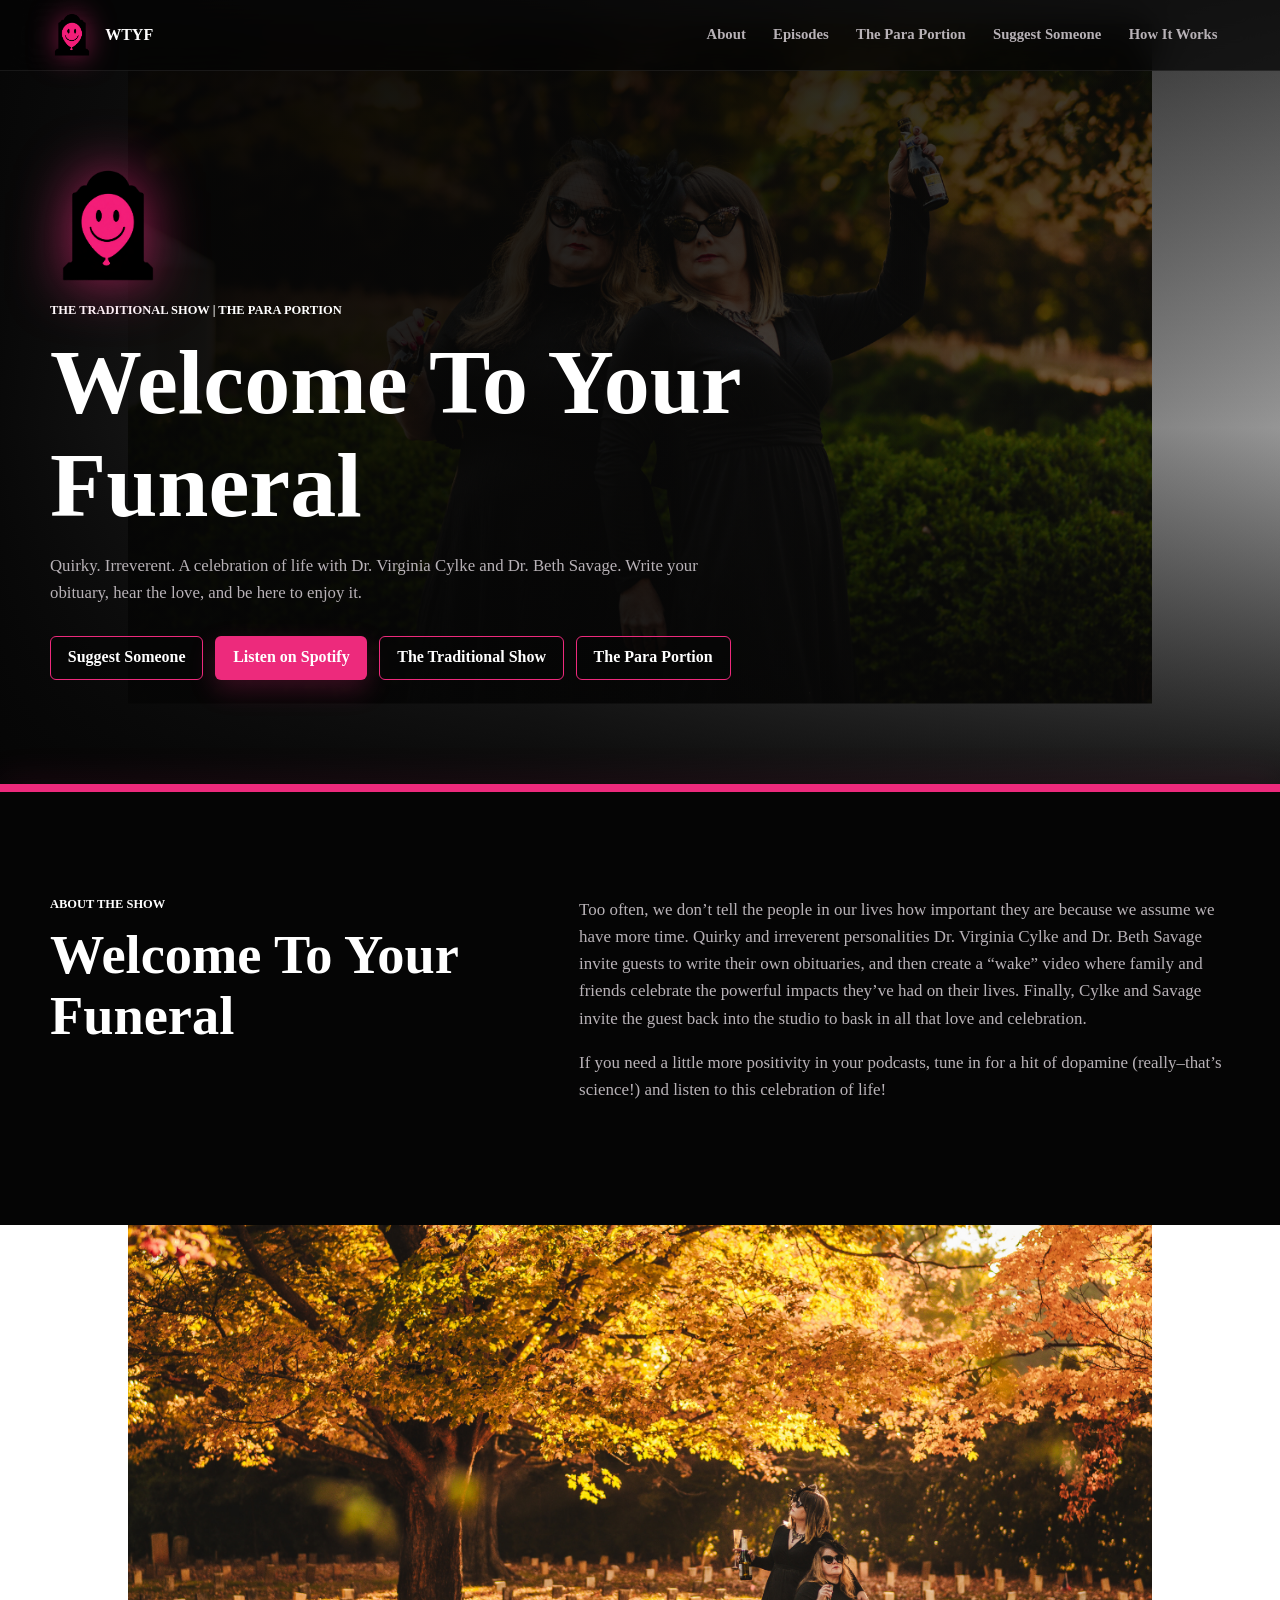
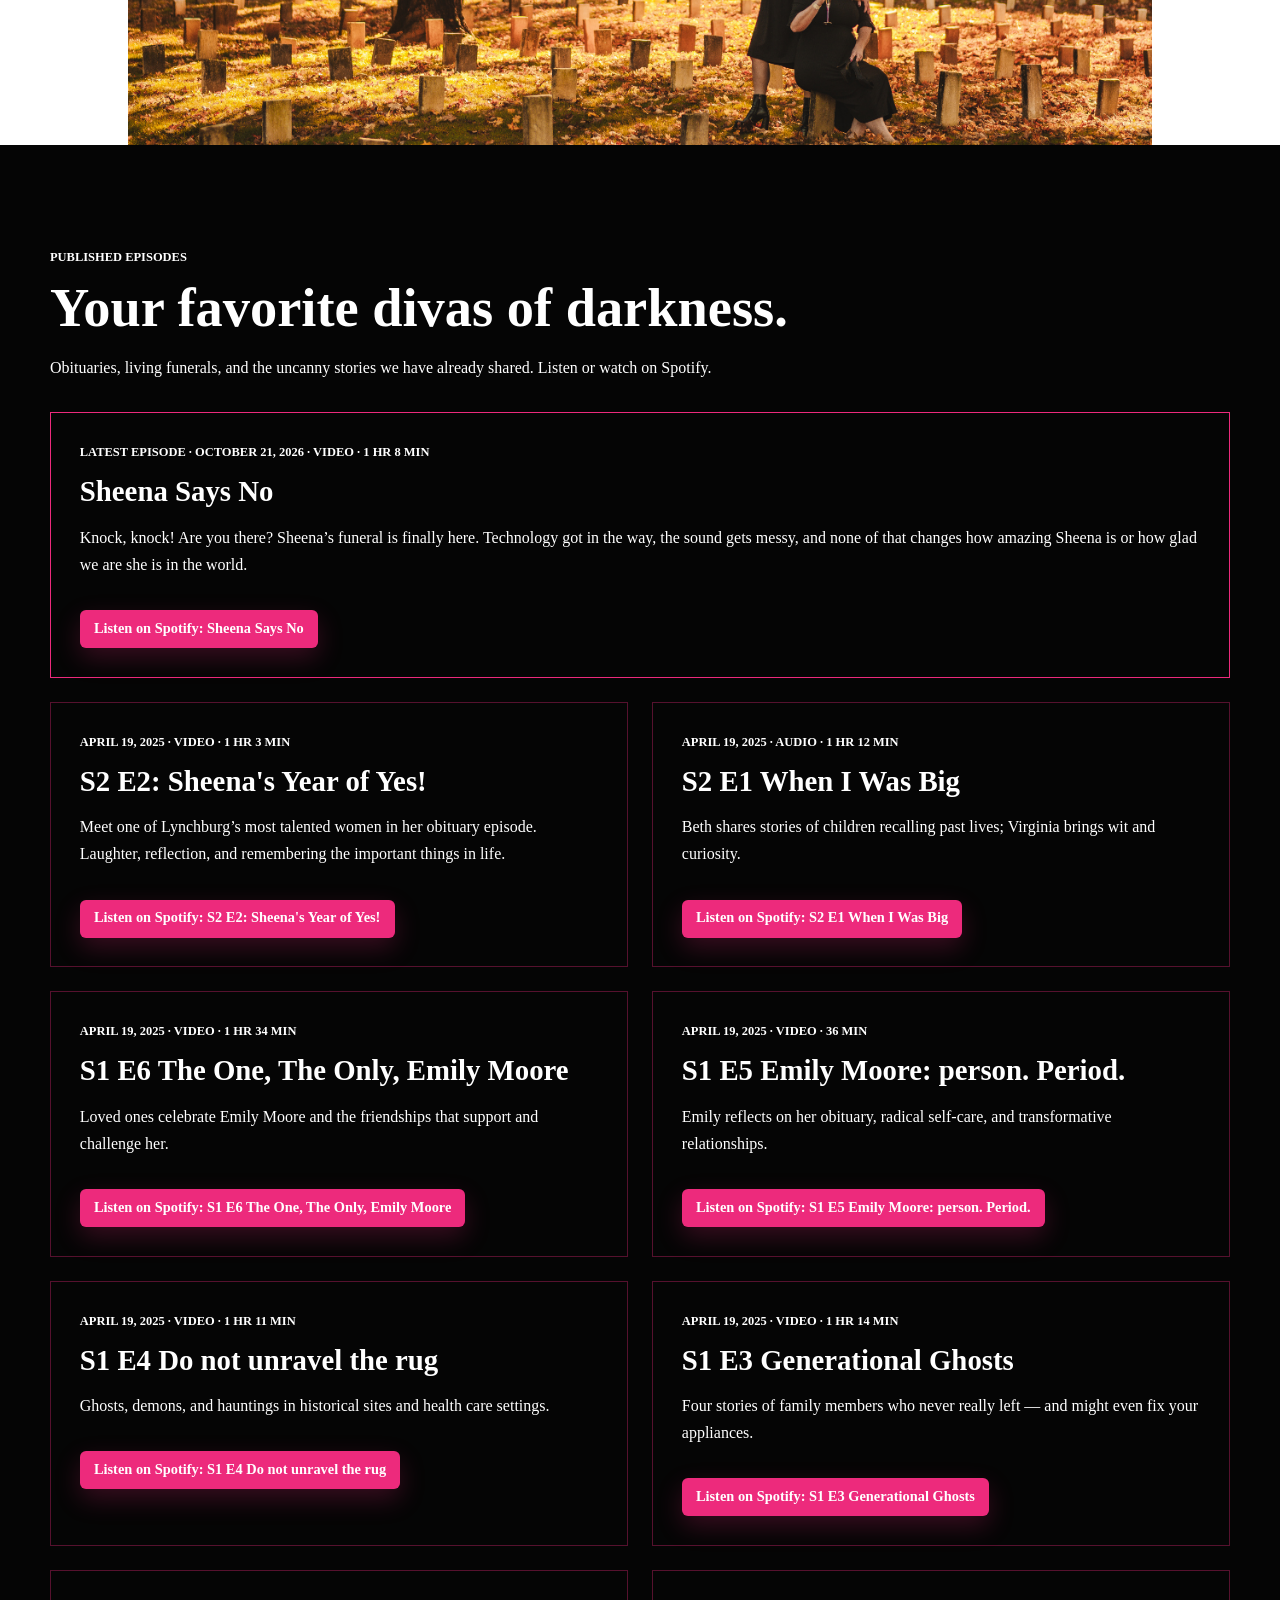
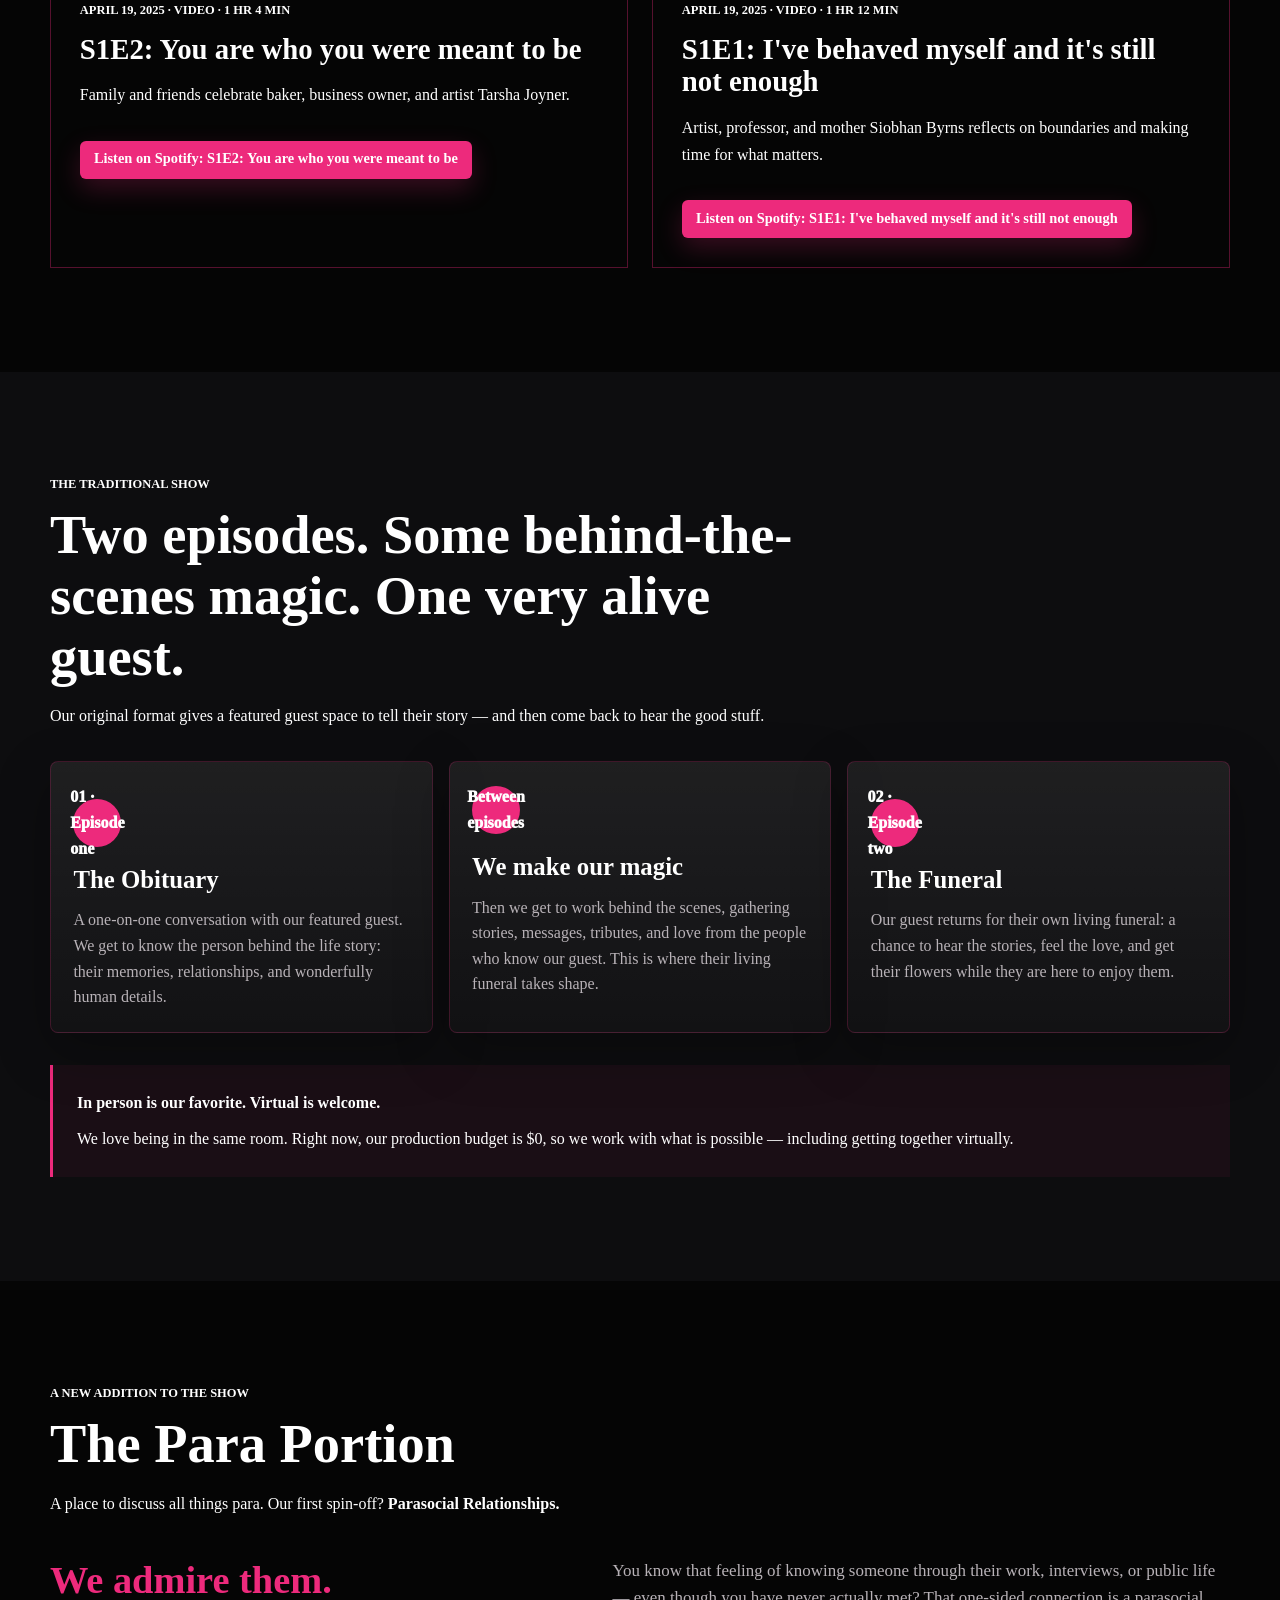
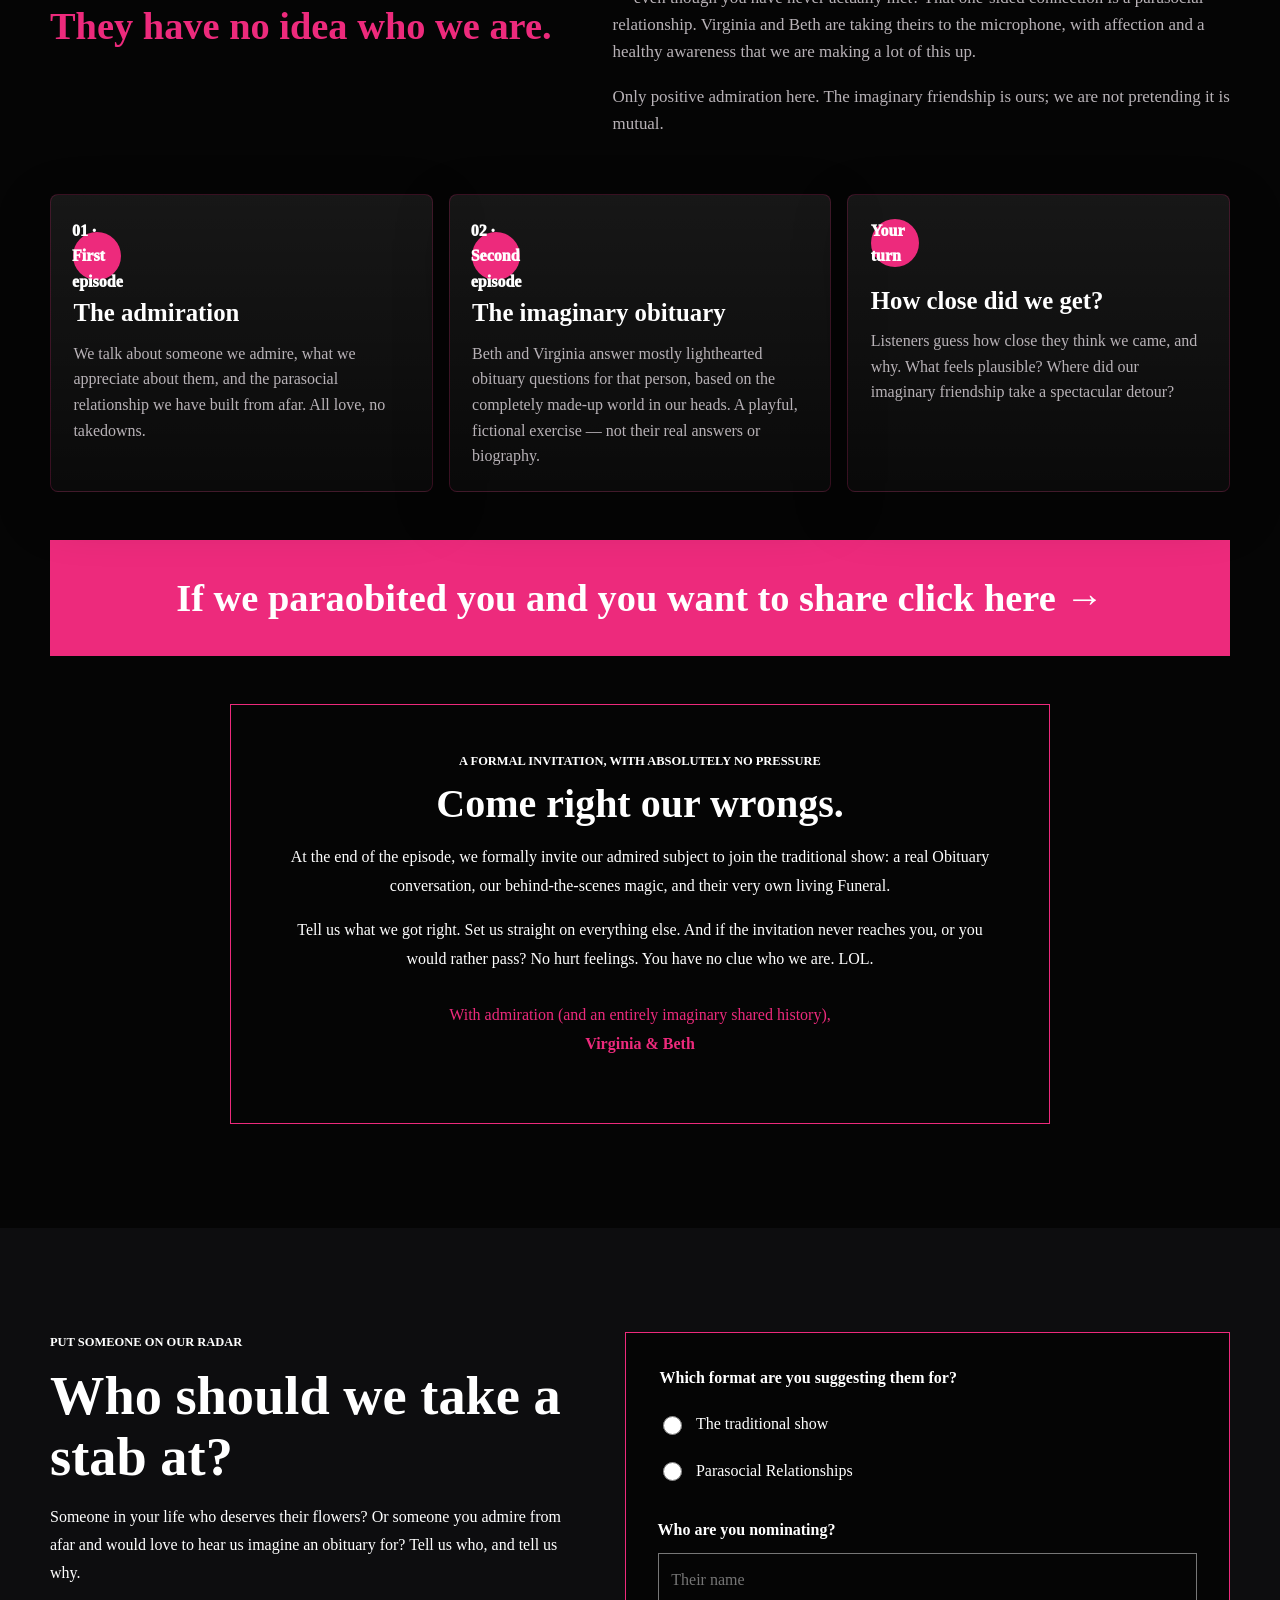
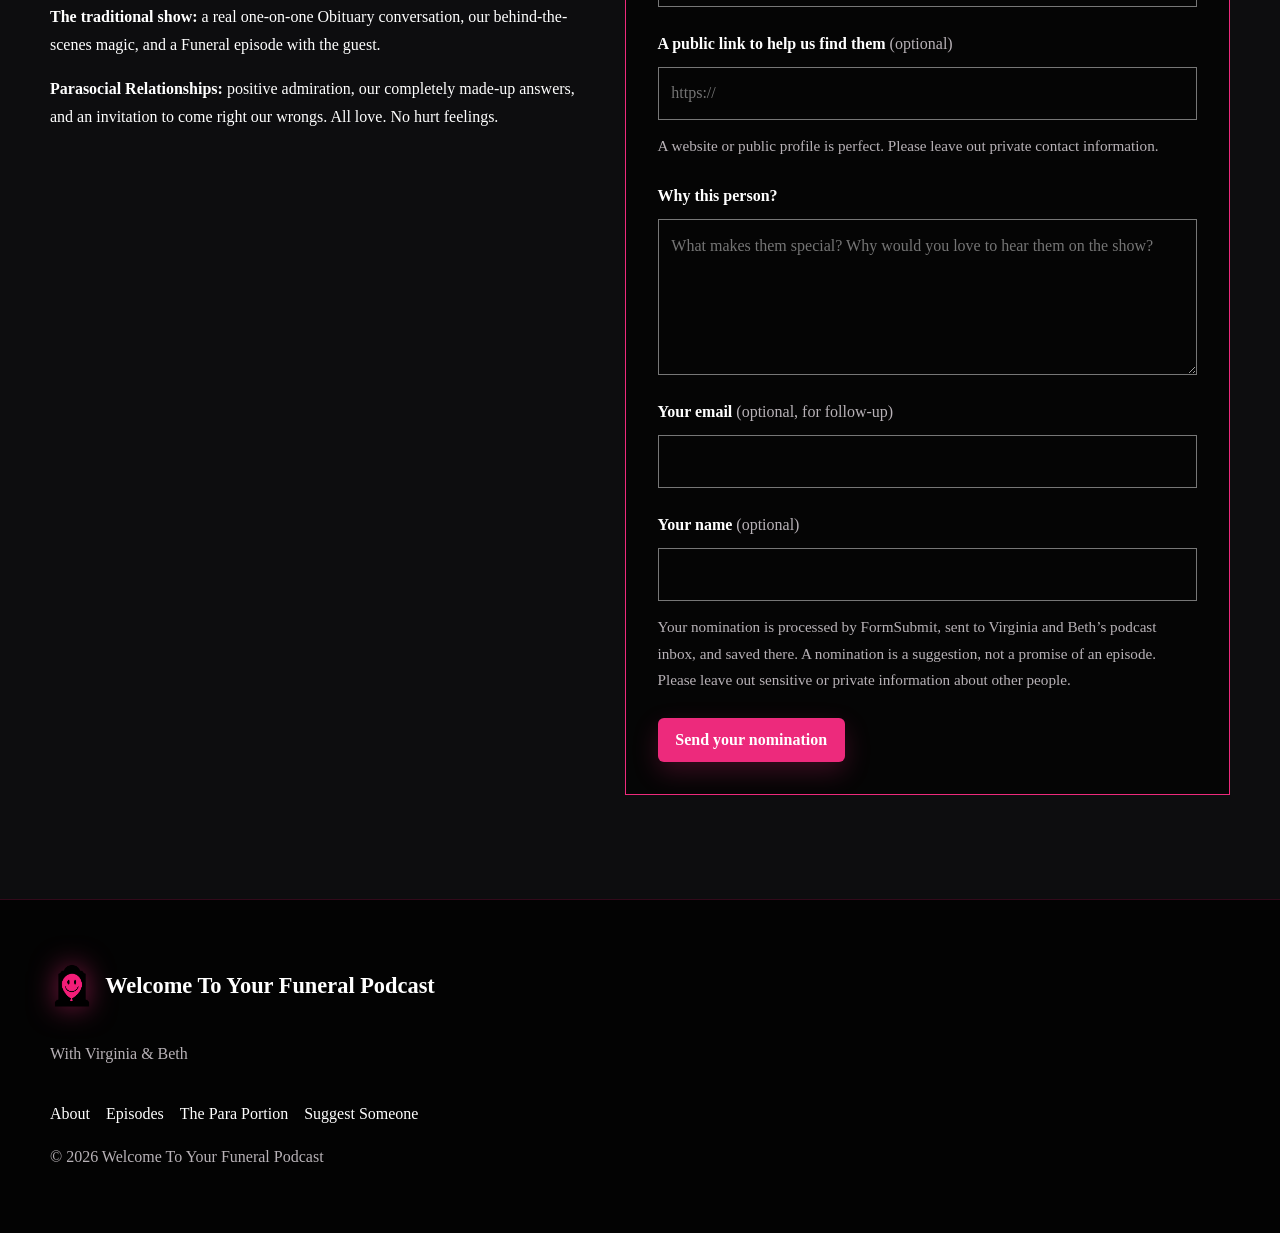
==== index.html @ bd0ec076 "Add nominations and paraobit response forms with approved email delivery" ====
<!doctype html>
<html lang="en">
  <head>
    <meta charset="utf-8">
    <meta name="viewport" content="width=device-width, initial-scale=1">
    <title>Welcome To Your Funeral Podcast</title>
    <meta
      name="description"
      content="Welcome To Your Funeral with Virginia and Beth: the traditional show and The Para Portion."
    >
    <link rel="stylesheet" href="styles.css">
  </head>
  <body>
    <a class="skip-link" href="#main">Skip to content</a>

    <header class="site-header" aria-label="Primary navigation">
      <nav class="nav-shell">
        <a class="brand-lockup" href="#top" aria-label="Welcome To Your Funeral home">
          <img src="assets/images/tombstone-logo-transparent.png" alt="" width="44" height="44">
          <span>WTYF</span>
        </a>

        <button class="nav-toggle" type="button" aria-label="Open menu" aria-expanded="false">
          <span></span>
          <span></span>
          <span></span>
        </button>

        <div class="nav-links" data-nav-links>
          <a href="#about">About</a>
          <a href="#episodes">Episodes</a>
          <a href="#para-portion">The Para Portion</a>
          <a href="#nominate">Suggest Someone</a>
          <a href="#how-it-works">How It Works</a>
        </div>
      </nav>
    </header>

    <main id="main">
      <section class="hero" id="top" aria-labelledby="hero-title">
        <div class="hero-bg" aria-hidden="true"></div>
        <div class="hero-content">
          <img
            class="hero-logo"
            src="assets/images/tombstone-logo-transparent.png"
            alt="Welcome To Your Funeral tombstone logo"
            width="150"
            height="150"
          >
          <p class="eyebrow">The traditional show | The Para Portion</p>
          <h1 id="hero-title">Welcome To Your Funeral</h1>
<p class="hero-copy">Quirky. Irreverent. A celebration of life with Dr. Virginia Cylke and Dr. Beth Savage. Write your obituary, hear the love, and be here to enjoy it.</p>
          <div class="hero-actions" aria-label="Primary actions">
            <a class="button button-secondary" href="#nominate">Suggest Someone</a>
            <a class="button button-primary" href="https://open.spotify.com/show/1ZlLJpXgw4GL21B42FAfNk">Listen on Spotify</a>
            <a class="button button-secondary" href="#how-it-works">The Traditional Show</a>
            <a class="button button-secondary" href="#para-portion">The Para Portion</a>
          </div>
        </div>
      </section>

      <section class="section about-section" id="about" aria-labelledby="about-title">
        <div class="section-inner two-column">
          <div><p class="section-kicker">About the show</p><h2 id="about-title">Welcome To Your Funeral</h2></div>
          <div class="prose"><p>Too often, we don’t tell the people in our lives how important they are because we assume we have more time. Quirky and irreverent personalities Dr. Virginia Cylke and Dr. Beth Savage invite guests to write their own obituaries, and then create a “wake” video where family and friends celebrate the powerful impacts they’ve had on their lives. Finally, Cylke and Savage invite the guest back into the studio to bask in all that love and celebration.</p><p>If you need a little more positivity in your podcasts, tune in for a hit of dopamine (really–that’s science!) and listen to this celebration of life!</p></div>
        </div>
      </section>

      <section class="photo-band" aria-label="Welcome To Your Funeral hosts">
        <img src="assets/images/cemetery-wide.png" alt="The hosts in a sunlit cemetery with champagne glasses">
      </section>



<section class="section episodes-section" id="episodes" aria-labelledby="episodes-title"><div class="section-inner"><div class="section-heading"><p class="section-kicker">Published episodes</p><h2 id="episodes-title">Your favorite divas of darkness.</h2><p>Obituaries, living funerals, and the uncanny stories we have already shared. Listen or watch on Spotify.</p></div><div class="published-episodes"><article class="published-episode"><p class="section-kicker">Latest episode · October 21, 2026 · Video · 1 hr 8 min</p><h3>Sheena Says No</h3><p>Knock, knock! Are you there? Sheena’s funeral is finally here. Technology got in the way, the sound gets messy, and none of that changes how amazing Sheena is or how glad we are she is in the world.</p><a class="mini-button" href="https://open.spotify.com/episode/2YblzlTyRXfVpuHAivazgi">Listen on Spotify<span class="sr-only">: Sheena Says No</span></a></article><article class="published-episode"><p class="section-kicker">April 19, 2025 · Video · 1 hr 3 min</p><h3>S2 E2: Sheena&#x27;s Year of Yes!</h3><p>Meet one of Lynchburg’s most talented women in her obituary episode. Laughter, reflection, and remembering the important things in life.</p><a class="mini-button" href="https://open.spotify.com/episode/2UYAMcEiAeco525ukLo5JK">Listen on Spotify<span class="sr-only">: S2 E2: Sheena&#x27;s Year of Yes!</span></a></article><article class="published-episode"><p class="section-kicker">April 19, 2025 · Audio · 1 hr 12 min</p><h3>S2 E1 When I Was Big</h3><p>Beth shares stories of children recalling past lives; Virginia brings wit and curiosity.</p><a class="mini-button" href="https://open.spotify.com/episode/0mJo3cakhrmZgRcPjnWTk1">Listen on Spotify<span class="sr-only">: S2 E1 When I Was Big</span></a></article><article class="published-episode"><p class="section-kicker">April 19, 2025 · Video · 1 hr 34 min</p><h3>S1 E6 The One, The Only, Emily Moore</h3><p>Loved ones celebrate Emily Moore and the friendships that support and challenge her.</p><a class="mini-button" href="https://open.spotify.com/episode/1TyfcyI8wyZeW43pIHNvp7">Listen on Spotify<span class="sr-only">: S1 E6 The One, The Only, Emily Moore</span></a></article><article class="published-episode"><p class="section-kicker">April 19, 2025 · Video · 36 min</p><h3>S1 E5 Emily Moore: person. Period.</h3><p>Emily reflects on her obituary, radical self-care, and transformative relationships.</p><a class="mini-button" href="https://open.spotify.com/episode/4e9lCm2JxdwgaDI3j6SJr5">Listen on Spotify<span class="sr-only">: S1 E5 Emily Moore: person. Period.</span></a></article><article class="published-episode"><p class="section-kicker">April 19, 2025 · Video · 1 hr 11 min</p><h3>S1 E4 Do not unravel the rug</h3><p>Ghosts, demons, and hauntings in historical sites and health care settings.</p><a class="mini-button" href="https://open.spotify.com/episode/35GpTvvsBXnI4EHiLH1DYW">Listen on Spotify<span class="sr-only">: S1 E4 Do not unravel the rug</span></a></article><article class="published-episode"><p class="section-kicker">April 19, 2025 · Video · 1 hr 14 min</p><h3>S1 E3 Generational Ghosts</h3><p>Four stories of family members who never really left — and might even fix your appliances.</p><a class="mini-button" href="https://open.spotify.com/episode/594T3hYa8Cj9ugogLYis6k">Listen on Spotify<span class="sr-only">: S1 E3 Generational Ghosts</span></a></article><article class="published-episode"><p class="section-kicker">April 19, 2025 · Video · 1 hr 4 min</p><h3>S1E2: You are who you were meant to be</h3><p>Family and friends celebrate baker, business owner, and artist Tarsha Joyner.</p><a class="mini-button" href="https://open.spotify.com/episode/5Dd3BUajgqgi4ZSrLYJvwC">Listen on Spotify<span class="sr-only">: S1E2: You are who you were meant to be</span></a></article><article class="published-episode"><p class="section-kicker">April 19, 2025 · Video · 1 hr 12 min</p><h3>S1E1: I&#x27;ve behaved myself and it&#x27;s still not enough</h3><p>Artist, professor, and mother Siobhan Byrns reflects on boundaries and making time for what matters.</p><a class="mini-button" href="https://open.spotify.com/episode/7ruyJFk0KKuDmnojjgPetr">Listen on Spotify<span class="sr-only">: S1E1: I&#x27;ve behaved myself and it&#x27;s still not enough</span></a></article></div></div></section>
<section class="section process-section" id="how-it-works" aria-labelledby="process-title">
        <div class="section-inner">
          <div class="section-heading compact-heading">
            <p class="section-kicker">The traditional show</p>
            <h2 id="process-title">Two episodes. Some behind-the-scenes magic. One very alive guest.</h2>
            <p>Our original format gives a featured guest space to tell their story — and then come back to hear the good stuff.</p>
          </div>
          <div class="process-grid">
            <article class="process-step">
              <span>01 · Episode one</span>
              <h3>The Obituary</h3>
              <p>A one-on-one conversation with our featured guest. We get to know the person behind the life story: their memories, relationships, and wonderfully human details.</p>
            </article>
            <article class="process-step">
              <span>Between episodes</span>
              <h3>We make our magic</h3>
              <p>Then we get to work behind the scenes, gathering stories, messages, tributes, and love from the people who know our guest. This is where their living funeral takes shape.</p>
            </article>
            <article class="process-step">
              <span>02 · Episode two</span>
              <h3>The Funeral</h3>
              <p>Our guest returns for their own living funeral: a chance to hear the stories, feel the love, and get their flowers while they are here to enjoy them.</p>
            </article>
          </div>
          <aside class="format-note"><strong>In person is our favorite. Virtual is welcome.</strong> We love being in the same room. Right now, our production budget is $0, so we work with what is possible — including getting together virtually.</aside>
        </div>
      </section>

      <section class="section para-section" id="para-portion" aria-labelledby="para-title">
        <div class="section-inner">
          <div class="section-heading compact-heading">
            <p class="section-kicker">A new addition to the show</p>
            <h2 id="para-title">The Para Portion</h2>
            <p>A place to discuss all things para. Our first spin-off? <strong>Parasocial Relationships.</strong></p>
          </div>
          <div class="para-intro">
            <p class="para-deck">We admire them.<br>They have no idea who we are.</p>
            <div class="prose"><p>You know that feeling of knowing someone through their work, interviews, or public life — even though you have never actually met? That one-sided connection is a parasocial relationship. Virginia and Beth are taking theirs to the microphone, with affection and a healthy awareness that we are making a lot of this up.</p><p>Only positive admiration here. The imaginary friendship is ours; we are not pretending it is mutual.</p></div>
          </div>
          <div class="process-grid">
            <article class="process-step">
              <span>01 · First episode</span>
              <h3>The admiration</h3>
              <p>We talk about someone we admire, what we appreciate about them, and the parasocial relationship we have built from afar. All love, no takedowns.</p>
            </article>
            <article class="process-step">
              <span>02 · Second episode</span>
              <h3>The imaginary obituary</h3>
              <p>Beth and Virginia answer mostly lighthearted obituary questions for that person, based on the completely made-up world in our heads. A playful, fictional exercise — not their real answers or biography.</p>
            </article>
            <article class="process-step">
              <span>Your turn</span>
              <h3>How close did we get?</h3>
              <p>Listeners guess how close they think we came, and why. What feels plausible? Where did our imaginary friendship take a spectacular detour?</p>
            </article>
          </div>
          <a class="para-mega-button" href="paraobitted.html">If we paraobited you and you want to share click here <span aria-hidden="true">→</span></a>
          <div class="para-invitation">
            <p class="section-kicker">A formal invitation, with absolutely no pressure</p>
            <h3>Come right our wrongs.</h3>
            <p>At the end of the episode, we formally invite our admired subject to join the traditional show: a real Obituary conversation, our behind-the-scenes magic, and their very own living Funeral.</p>
            <p>Tell us what we got right. Set us straight on everything else. And if the invitation never reaches you, or you would rather pass? No hurt feelings. You have no clue who we are. LOL.</p>
            <p class="invitation-signature">With admiration (and an entirely imaginary shared history),<br><strong>Virginia &amp; Beth</strong></p>
          </div>
        </div>
      </section>



      <section class="section nomination-section" id="nominate" aria-labelledby="nomination-title">
        <div class="section-inner nomination-layout">
          <div>
            <p class="section-kicker">Put someone on our radar</p>
            <h2 id="nomination-title">Who should we take a stab at?</h2>
            <p>Someone in your life who deserves their flowers? Or someone you admire from afar and would love to hear us imagine an obituary for? Tell us who, and tell us why.</p>
            <p><strong>The traditional show:</strong> a real one-on-one Obituary conversation, our behind-the-scenes magic, and a Funeral episode with the guest.</p>
            <p><strong>Parasocial Relationships:</strong> positive admiration, our completely made-up answers, and an invitation to come right our wrongs. All love. No hurt feelings.</p>
          </div>
          <form class="nomination-form" action="https://formsubmit.co/welcometoyourfuneralpodcast@gmail.com" method="POST" aria-describedby="nomination-note"><input type="hidden" name="_template" value="table"><input type="hidden" name="_next" value="https://wtyf-podcast-preliminary.abuzzraven37.chatgpt.site/thank-you.html"><div hidden aria-hidden="true"><input type="text" name="_honey" tabindex="-1" autocomplete="off" aria-label="Leave empty"></div><input type="hidden" name="_subject" value="WTYF: New guest nomination">
            <fieldset><legend>Which format are you suggesting them for?</legend>
              <label class="format-option"><input type="radio" name="format" value="traditional" required> The traditional show</label>
              <label class="format-option"><input type="radio" name="format" value="parasocial" required> Parasocial Relationships</label>
            </fieldset>
            <label for="nominee">Who are you nominating?</label>
            <input id="nominee" name="nominee" maxlength="160" required autocomplete="off" placeholder="Their name">
            <label for="nominee-link">A public link to help us find them <span>(optional)</span></label>
            <input id="nominee-link" name="publicLink" type="url" maxlength="500" placeholder="https://" aria-describedby="public-link-note">
            <p class="field-note" id="public-link-note">A website or public profile is perfect. Please leave out private contact information.</p>
            <label for="nomination-reason">Why this person?</label>
            <textarea id="nomination-reason" name="reason" rows="5" maxlength="3000" required placeholder="What makes them special? Why would you love to hear them on the show?"></textarea>
            <label for="nomination-email">Your email <span>(optional, for follow-up)</span></label><input id="nomination-email" name="email" type="email" maxlength="254" autocomplete="email"><label for="submitter-name">Your name <span>(optional)</span></label>
            <input id="submitter-name" name="submitterName" maxlength="100" autocomplete="given-name">
            <p class="field-note" id="nomination-note">Your nomination is processed by FormSubmit, sent to Virginia and Beth’s podcast inbox, and saved there. A nomination is a suggestion, not a promise of an episode. Please leave out sensitive or private information about other people.</p>
            <button class="button button-primary" type="submit">Send your nomination</button>
          </form>
        </div>
      </section>
    </main>

    <footer class="site-footer">
      <div class="footer-inner">
        <a class="footer-brand" href="#top">
          <img src="assets/images/tombstone-logo-transparent.png" alt="" width="52" height="52">
          <span>Welcome To Your Funeral Podcast</span>
        </a>
        <p>With Virginia &amp; Beth</p>
        <div class="footer-links" aria-label="Footer navigation">
          <a href="#about">About</a>
          <a href="#episodes">Episodes</a>
          <a href="#para-portion">The Para Portion</a>
          <a href="#nominate">Suggest Someone</a>
        </div>
        <div class="footer-meta">
          <span>&copy; 2026 Welcome To Your Funeral Podcast</span>
        </div>
      </div>
    </footer>

    <script src="scripts.js"></script><script src="form-config.js"></script>
  </body>
</html>
---- styles.css ----
:root {
  --ink: #050505;
  --ink-soft: #0d0d0f;
  --charcoal: #171719;
  --charcoal-2: #242126;
  --pink: #ed2a7c;
  --pink-hot: #ed2a7c;
  --pink-soft: #ffffff;
  --rose: #ed2a7c;
  --bone: #ffffff;
  --off-white: #ffffff;
  --gray: #b8b2b7;
  --muted: #837b82;
  --border: rgba(237, 42, 124, 0.2);
  --shadow: rgba(237, 42, 124, 0.28);
  --max: 1180px;
}

* {
  box-sizing: border-box;
}

html {
  scroll-behavior: smooth;
}

body {
  margin: 0;
  background: var(--ink);
  color: var(--off-white);
  font-family: "Palatino Linotype", "Book Antiqua", Palatino, Georgia, serif;
  font-size: 16px;
  line-height: 1.6;
  letter-spacing: 0;
}

body.nav-open {
  overflow: hidden;
}

img {
  display: block;
  max-width: 100%;
}

a {
  color: inherit;
  text-decoration: none;
}

button,
input {
  font: inherit;
}

button {
  cursor: pointer;
}

:focus-visible {
  outline: 3px solid var(--pink-hot);
  outline-offset: 4px;
}

.skip-link {
  position: fixed;
  top: 1rem;
  left: 1rem;
  z-index: 100;
  transform: translateY(-160%);
  border: 1px solid var(--pink);
  background: var(--ink);
  color: var(--off-white);
  padding: 0.7rem 1rem;
  border-radius: 6px;
}

.skip-link:focus {
  transform: translateY(0);
}

.site-header {
  position: fixed;
  inset: 0 0 auto;
  z-index: 20;
  padding: 0.8rem 1rem;
  background: rgba(5, 5, 5, 0.74);
  border-bottom: 1px solid rgba(255, 255, 255, 0.08);
  backdrop-filter: blur(18px);
}

.nav-shell {
  width: min(100%, var(--max));
  margin: 0 auto;
  display: flex;
  align-items: center;
  justify-content: space-between;
  gap: 1rem;
}

.brand-lockup,
.footer-brand {
  display: inline-flex;
  align-items: center;
  gap: 0.7rem;
  min-width: 0;
  font-weight: 700;
  color: var(--off-white);
}

.brand-lockup img,
.footer-brand img {
  width: 44px;
  height: 44px;
  flex: 0 0 auto;
  filter: drop-shadow(0 0 14px rgba(237, 42, 124, 0.55));
}

.brand-lockup span {
  font-size: 1rem;
}

.nav-toggle {
  display: none;
  width: 44px;
  height: 44px;
  border: 1px solid var(--border);
  border-radius: 6px;
  background: rgba(255, 255, 255, 0.04);
  color: var(--off-white);
  align-items: center;
  justify-content: center;
  flex-direction: column;
  gap: 5px;
}

.nav-toggle span {
  width: 20px;
  height: 2px;
  background: currentColor;
  border-radius: 2px;
}

.nav-links {
  display: flex;
  align-items: center;
  gap: 0.15rem;
  color: var(--gray);
  font-size: 0.92rem;
  font-weight: 750;
}

.nav-links a {
  min-height: 42px;
  display: inline-flex;
  align-items: center;
  border-radius: 6px;
  padding: 0.58rem 0.78rem;
}

.nav-links a:hover,
.nav-links a:focus-visible {
  color: var(--off-white);
  background: rgba(237, 42, 124, 0.16);
}

.nav-links .nav-listen {
  margin-left: 0.35rem;
  border: 1px solid var(--pink);
  color: var(--off-white);
  background: rgba(237, 42, 124, 0.2);
}

.hero {
  position: relative;
  min-height: 88svh;
  overflow: hidden;
  isolation: isolate;
  display: flex;
  align-items: center;
  padding: 8rem 1rem 4.5rem;
}

.hero-bg {
  position: absolute;
  inset: 0;
  z-index: -2;
  background-image:
    linear-gradient(90deg, rgba(5, 5, 5, 0.98) 0%, rgba(5, 5, 5, 0.78) 42%, rgba(5, 5, 5, 0.28) 100%),
    linear-gradient(0deg, rgba(5, 5, 5, 0.92) 0%, rgba(5, 5, 5, 0.2) 46%, rgba(5, 5, 5, 0.7) 100%),
    url("assets/images/hosts-hero.png");
  background-size: cover;
  background-position: 50% 42%;
}

.hero::after {
  content: "";
  position: absolute;
  inset: auto 0 0;
  height: 8px;
  background: var(--pink);
  box-shadow: 0 0 34px var(--shadow);
}

.hero-content {
  width: min(100%, var(--max));
  margin: 0 auto;
}

.hero-logo {
  width: 116px;
  height: 116px;
  margin: 0 0 1.1rem;
  filter: drop-shadow(0 0 28px rgba(237, 42, 124, 0.7));
}

.eyebrow,
.section-kicker,
.card-label {
  margin: 0 0 0.75rem;
  color: var(--pink-soft);
  font-size: 0.78rem;
  line-height: 1.35;
  font-weight: 700;
  text-transform: uppercase;
  letter-spacing: 0;
}

h1,
h2,
h3,
blockquote {
  margin: 0;
  color: var(--off-white);
  font-family: "Palatino Linotype", "Book Antiqua", Palatino, Georgia, serif;
  font-weight: 700;
  line-height: 1.02;
  letter-spacing: 0;
}

h1 {
  max-width: 780px;
  font-size: 5.75rem;
}

.hero-quote {
  max-width: 780px;
  margin: 1.1rem 0 0;
  color: var(--pink-hot);
  font-family: "Palatino Linotype", "Book Antiqua", Palatino, Georgia, serif;
  font-size: 2.15rem;
  font-weight: 700;
  line-height: 1.12;
}

.hero-line {
  max-width: 680px;
  margin: 1rem 0 0;
  color: var(--bone);
  font-size: 1.2rem;
  font-weight: 850;
}

.hero-copy {
  max-width: 660px;
  margin: 1rem 0 0;
  color: var(--gray);
  font-size: 1.05rem;
}

.hero-actions,
.nominate-actions,
.card-actions {
  display: flex;
  flex-wrap: wrap;
  gap: 0.75rem;
}

.hero-actions {
  margin-top: 1.8rem;
}

.button,
.mini-button,
.newsletter-form button,
.product-row button {
  min-height: 44px;
  display: inline-flex;
  align-items: center;
  justify-content: center;
  border-radius: 6px;
  border: 1px solid transparent;
  padding: 0.72rem 1.05rem;
  font-weight: 700;
  line-height: 1.15;
  transition: transform 180ms ease, border-color 180ms ease, background 180ms ease, color 180ms ease;
}

.button:hover,
.mini-button:hover,
.newsletter-form button:hover,
.product-row button:hover {
  transform: translateY(-2px);
}

.button-primary,
.newsletter-form button,
.product-row button,
.mini-button {
  background: var(--pink);
  color: #ffffff;
  box-shadow: 0 10px 26px rgba(237, 42, 124, 0.22);
}

.button-primary:hover,
.newsletter-form button:hover,
.product-row button:hover,
.mini-button:hover {
  background: var(--pink-hot);
}

.button-secondary,
.mini-button-outline {
  border-color: var(--pink);
  background: rgba(5, 5, 5, 0.62);
  color: var(--off-white);
}

.button-secondary:hover,
.mini-button-outline:hover {
  background: rgba(237, 42, 124, 0.18);
}

.button-ghost {
  border-color: rgba(255, 255, 255, 0.28);
  background: rgba(255, 255, 255, 0.06);
  color: var(--off-white);
}

.section {
  padding: 6.5rem 1rem;
  background: var(--ink);
}

.section:nth-of-type(odd) {
  background: var(--ink-soft);
}

.section-inner {
  width: min(100%, var(--max));
  margin: 0 auto;
}

.two-column {
  display: grid;
  grid-template-columns: minmax(0, 0.85fr) minmax(0, 1.15fr);
  gap: 3rem;
  align-items: start;
}

.section-heading {
  max-width: 840px;
  margin-bottom: 2rem;
}

.compact-heading {
  max-width: 760px;
}

h2 {
  font-size: 3.4rem;
}

h3 {
  font-size: 1.55rem;
}

.prose {
  color: var(--gray);
  font-size: 1.06rem;
}

.prose p {
  margin: 0 0 1.1rem;
}

.prose strong {
  color: var(--off-white);
}

.pull-quote {
  margin: 2rem 0 0;
  padding: 1.5rem;
  border-left: 5px solid var(--pink);
  background: rgba(255, 255, 255, 0.04);
}

.pull-quote blockquote {
  color: var(--pink-soft);
  font-size: 2rem;
}

.pull-quote figcaption {
  margin-top: 0.75rem;
  color: var(--bone);
  font-weight: 800;
}

.photo-band {
  width: 100%;
  min-height: 360px;
  overflow: hidden;
  background: var(--charcoal);
}

.photo-band img {
  width: 100%;
  height: 520px;
  object-fit: cover;
  object-position: 50% 38%;
}

.host-grid {
  display: grid;
  grid-template-columns: repeat(2, minmax(0, 1fr));
  gap: 1rem;
}

.host-card,
.content-card,
.clip-card,
.process-step,
.merch-card,
.newsletter-form {
  border: 1px solid var(--border);
  border-radius: 8px;
  background: linear-gradient(180deg, rgba(255, 255, 255, 0.075), rgba(255, 255, 255, 0.025));
  box-shadow: 0 18px 54px rgba(0, 0, 0, 0.28);
}

.host-card {
  min-height: 520px;
  overflow: hidden;
  display: grid;
  grid-template-rows: 320px 1fr;
}

.host-photo {
  min-height: 320px;
  background-size: cover;
  background-image: url("assets/images/podcast-table.png");
}

.host-photo-virginia {
  background-position: 72% 42%;
}

.host-photo-beth {
  background-position: 26% 42%;
}

.host-copy {
  padding: 1.4rem;
}

.host-copy p:not(.card-label) {
  margin: 0.8rem 0 0;
  color: var(--gray);
}

.card-grid,
.clip-grid,
.process-grid,
.merch-grid {
  display: grid;
  gap: 1rem;
}

.episode-grid {
  grid-template-columns: repeat(3, minmax(0, 1fr));
}

.content-card {
  overflow: hidden;
}

.episode-card img {
  width: 100%;
  height: 225px;
  object-fit: cover;
}

.card-body {
  padding: 1.25rem;
}

.tag-row {
  display: flex;
  flex-wrap: wrap;
  gap: 0.45rem;
  margin-bottom: 0.9rem;
}

.tag-row span,
.clip-copy span {
  display: inline-flex;
  align-items: center;
  min-height: 28px;
  border: 1px solid rgba(237, 42, 124, 0.24);
  border-radius: 999px;
  padding: 0.18rem 0.55rem;
  color: var(--pink-soft);
  background: rgba(237, 42, 124, 0.12);
  font-size: 0.78rem;
  font-weight: 700;
}

.card-body p {
  min-height: 116px;
  margin: 0.9rem 0 1.1rem;
  color: var(--gray);
}

.mini-button {
  min-height: 38px;
  padding: 0.55rem 0.82rem;
  font-size: 0.9rem;
}

.sidequest-section {
  background:
    linear-gradient(180deg, rgba(237, 42, 124, 0.1), rgba(5, 5, 5, 0) 30%),
    var(--ink-soft);
}

.sidequest-intro {
  display: grid;
  grid-template-columns: minmax(0, 1fr) minmax(280px, 0.48fr);
  gap: 2rem;
  align-items: end;
  margin-bottom: 2rem;
}

.sidequest-intro p:last-child {
  margin: 0;
  color: var(--gray);
  font-size: 1.1rem;
}

.clip-grid {
  grid-template-columns: repeat(4, minmax(0, 1fr));
}

.clip-card {
  overflow: hidden;
  min-height: 420px;
  display: grid;
  grid-template-rows: 190px 1fr;
}

.clip-thumb {
  min-height: 190px;
  background-size: cover;
  background-position: center;
}

.clip-thumb-logo {
  display: flex;
  align-items: center;
  justify-content: center;
  background: var(--pink);
}

.clip-thumb-logo img {
  width: 96px;
  height: 96px;
}

.clip-copy {
  padding: 1.1rem;
}

.clip-copy h3 {
  margin-top: 0.8rem;
  font-size: 1.35rem;
}

.clip-copy p {
  min-height: 88px;
  margin: 0.8rem 0 1rem;
  color: var(--gray);
}

.process-grid {
  grid-template-columns: repeat(3, minmax(0, 1fr));
}

.process-step {
  min-height: 270px;
  padding: 1.4rem;
}

.process-step span {
  display: inline-flex;
  align-items: center;
  justify-content: center;
  width: 48px;
  height: 48px;
  border-radius: 999px;
  background: var(--pink);
  color: #ffffff;
  font-weight: 950;
  margin-bottom: 1.2rem;
}

.process-step p {
  margin: 0.85rem 0 0;
  color: var(--gray);
}

.merch-section {
  background:
    linear-gradient(180deg, rgba(237, 42, 124, 0.05), rgba(5, 5, 5, 0)),
    var(--ink);
}

.merch-grid {
  grid-template-columns: repeat(3, minmax(0, 1fr));
}

.merch-card {
  min-height: 420px;
  padding: 1rem;
  display: flex;
  flex-direction: column;
}

.product-visual {
  height: 156px;
  border: 1px solid rgba(255, 255, 255, 0.12);
  border-radius: 8px;
  background: var(--charcoal-2);
  display: flex;
  align-items: center;
  justify-content: center;
  color: var(--off-white);
  text-align: center;
  font-family: "Palatino Linotype", "Book Antiqua", Palatino, Georgia, serif;
  font-size: 1.9rem;
  font-weight: 700;
  line-height: 1.05;
  overflow: hidden;
}

.product-tee {
  background: #101010;
}

.product-tee img {
  width: 96px;
  height: 96px;
}

.product-tote {
  background: var(--bone);
  color: var(--ink);
}

.product-mug {
  background: var(--pink);
  color: #ffffff;
  border-radius: 8px 8px 56px 56px;
}

.product-stickers {
  gap: 0.75rem;
  background: var(--pink-soft);
  color: var(--ink);
  font-size: 1.25rem;
}

.product-stickers img {
  width: 72px;
  height: 72px;
}

.product-hoodie {
  background: #111111;
  border-top-left-radius: 76px;
  border-top-right-radius: 76px;
}

.product-poster {
  padding: 1rem;
  background-image: linear-gradient(rgba(5, 5, 5, 0.08), rgba(5, 5, 5, 0.72)), url("assets/images/pink-layout-reference.png");
  background-size: cover;
  background-position: 50% 18%;
  color: #ffffff;
  text-shadow: 0 2px 12px rgba(0, 0, 0, 0.6);
}

.merch-card h3 {
  margin-top: 1rem;
  font-size: 1.35rem;
}

.merch-card p {
  flex: 1;
  margin: 0.85rem 0 1rem;
  color: var(--gray);
}

.product-row {
  display: flex;
  align-items: center;
  justify-content: space-between;
  gap: 0.75rem;
  margin-top: auto;
}

.product-row span {
  color: var(--pink-soft);
  font-size: 1.2rem;
  font-weight: 950;
}

.product-row button {
  min-height: 40px;
  padding: 0.58rem 0.82rem;
  border: 0;
}

.nominate-section {
  background:
    linear-gradient(90deg, rgba(237, 42, 124, 0.18), rgba(5, 5, 5, 0) 55%),
    var(--ink-soft);
}

.nominate-inner {
  display: grid;
  grid-template-columns: minmax(0, 1fr) minmax(320px, 0.48fr);
  gap: 2rem;
  align-items: center;
}

.nominate-copy p:not(.section-kicker) {
  max-width: 700px;
  color: var(--gray);
  font-size: 1.08rem;
}

.nominate-actions {
  margin-top: 1.5rem;
}

.newsletter-form {
  padding: 1.25rem;
}

.newsletter-form label {
  display: block;
  margin-bottom: 0.8rem;
  color: var(--off-white);
  font-family: "Palatino Linotype", "Book Antiqua", Palatino, Georgia, serif;
  font-size: 1.5rem;
  font-weight: 700;
  line-height: 1.1;
}

.form-row {
  display: flex;
  gap: 0.6rem;
}

.newsletter-form input {
  min-width: 0;
  width: 100%;
  min-height: 48px;
  border: 1px solid rgba(255, 255, 255, 0.2);
  border-radius: 6px;
  background: rgba(0, 0, 0, 0.34);
  color: var(--off-white);
  padding: 0.75rem 0.85rem;
}

.newsletter-form input::placeholder {
  color: var(--muted);
}

.newsletter-form button {
  border: 0;
  min-height: 48px;
}

.newsletter-form p {
  margin: 0.9rem 0 0;
  color: var(--gray);
  font-size: 0.92rem;
}

.site-footer {
  padding: 4rem 1rem;
  border-top: 1px solid var(--border);
  background: #030303;
}

.footer-inner {
  width: min(100%, var(--max));
  margin: 0 auto;
  display: grid;
  gap: 1.1rem;
  color: var(--gray);
}

.footer-brand {
  align-items: center;
  width: fit-content;
  color: var(--off-white);
  font-family: "Palatino Linotype", "Book Antiqua", Palatino, Georgia, serif;
  font-size: 1.4rem;
  line-height: 1.15;
}

.footer-links,
.footer-meta {
  display: flex;
  flex-wrap: wrap;
  gap: 0.7rem 1rem;
}

.footer-links a,
.footer-meta a {
  color: var(--pink-soft);
}

.footer-links a:hover,
.footer-meta a:hover {
  color: var(--pink-hot);
}

@media (max-width: 1040px) {
  h1 {
    max-width: 680px;
    font-size: 4.5rem;
  }

  h2 {
    font-size: 2.8rem;
  }

  .episode-grid,
  .merch-grid {
    grid-template-columns: repeat(2, minmax(0, 1fr));
  }

  .clip-grid {
    grid-template-columns: repeat(2, minmax(0, 1fr));
  }
}

@media (max-width: 820px) {
  .site-header {
    padding: 0.65rem 0.85rem;
  }

  .nav-toggle {
    display: inline-flex;
  }

  .nav-links {
    position: fixed;
    inset: 68px 0 auto;
    display: none;
    grid-template-columns: 1fr;
    gap: 0;
    padding: 0.5rem 0.85rem 1rem;
    background: rgba(5, 5, 5, 0.96);
    border-bottom: 1px solid var(--border);
  }

  .nav-links.is-open {
    display: grid;
  }

  .nav-links a {
    min-height: 48px;
  }

  .nav-links .nav-listen {
    margin: 0.35rem 0 0;
    justify-content: center;
  }

  .hero {
    min-height: 86svh;
    padding-top: 7rem;
    padding-bottom: 3.2rem;
  }

  .hero-bg {
    background-image:
      linear-gradient(180deg, rgba(5, 5, 5, 0.82) 0%, rgba(5, 5, 5, 0.7) 42%, rgba(5, 5, 5, 0.95) 100%),
      url("assets/images/hosts-hero.png");
    background-position: 54% 50%;
  }

  .hero-logo {
    width: 82px;
    height: 82px;
  }

  h1 {
    max-width: 600px;
    font-size: 3.35rem;
  }

  h2 {
    font-size: 2.35rem;
  }

  .hero-quote,
  .pull-quote blockquote {
    font-size: 1.65rem;
  }

  .two-column,
  .host-grid,
  .sidequest-intro,
  .process-grid,
  .nominate-inner {
    grid-template-columns: 1fr;
  }

  .photo-band img {
    height: 360px;
  }

  .host-card {
    min-height: 0;
  }
}

@media (max-width: 620px) {
  body {
    font-size: 15px;
  }

  .section {
    padding: 4.8rem 1rem;
  }

  h1 {
    font-size: 2.7rem;
  }

  h2 {
    font-size: 2rem;
  }

  .hero-quote {
    font-size: 1.45rem;
  }

  .hero-line,
  .hero-copy {
    font-size: 1rem;
  }

  .hero-actions,
  .nominate-actions,
  .card-actions {
    gap: 0.6rem;
  }

  .button {
    width: 100%;
  }

  .episode-grid,
  .clip-grid,
  .merch-grid {
    grid-template-columns: 1fr;
  }

  .card-body p,
  .clip-copy p {
    min-height: 0;
  }

  .form-row,
  .product-row {
    align-items: stretch;
    flex-direction: column;
  }

  .newsletter-form button,
  .product-row button {
    width: 100%;
  }
}

/* Show formats */
.format-note { margin-top: 2rem; padding: 1.5rem; border-left: 3px solid #ed2a7c; line-height: 1.75; background: rgba(237,42,124,.06); }
.format-note strong { display: block; margin-bottom: .5rem; }
.para-section { background: #050505; }
.para-intro { display: grid; grid-template-columns: 1fr 1.2fr; gap: 3rem; align-items: start; margin: 2.5rem 0; }
.para-deck { margin: 0; font-size: clamp(1.6rem, 3vw, 2.6rem); line-height: 1.2; color: #ed2a7c; font-weight: 800; }
.para-invitation { max-width: 820px; margin: 3rem auto 0; border: 1px solid #ed2a7c; padding: clamp(1.5rem, 4vw, 3rem); text-align: center; line-height: 1.8; }
.para-invitation h3 { font-size: clamp(1.7rem, 4vw, 2.5rem); margin: .6rem 0 1rem; }
.invitation-signature { margin-top: 1.7rem; color: #ed2a7c; }
@media (max-width: 760px) { .para-intro { grid-template-columns: 1fr; gap: 1.5rem; } }

/* Serif typography throughout. */
h1, h2, h3, h4, h5, h6 { font-family: "Palatino Linotype", "Book Antiqua", Palatino, Georgia, serif; font-weight: 700; line-height: 1.12; }
.section-kicker, .eyebrow, .card-label, .tag-row, nav, button, input { font-family: "Palatino Linotype", "Book Antiqua", Palatino, Georgia, serif; }

button, input, select, textarea { font-family: "Palatino Linotype", "Book Antiqua", Palatino, Georgia, serif; }

.published-episodes { display: grid; grid-template-columns: repeat(2, minmax(0, 1fr)); gap: 1.5rem; margin-top: 2rem; }
.published-episode { padding: 1.8rem; border: 1px solid rgba(237,42,124,.35); background: #050505; }
.published-episode:first-child { grid-column: 1 / -1; border-color: #ed2a7c; }
.published-episode h3 { font-size: 1.8rem; margin: .6rem 0 1rem; }
.published-episode p { line-height: 1.7; }
.published-episode .mini-button { display: inline-block; margin-top: 1rem; }
@media(max-width: 700px) { .published-episodes { grid-template-columns: 1fr; } }

.nomination-layout { display: grid; grid-template-columns: 1fr 1.15fr; gap: 3rem; align-items: start; }
.nomination-layout p { line-height: 1.75; }
.nomination-form { padding: 2rem; border: 1px solid #ed2a7c; background: #050505; }
.nomination-form label:not(.format-option), .nomination-form legend { display: block; color: #fff; font-weight: 700; margin-bottom: .65rem; }
.nomination-form fieldset { margin: 0 0 1.5rem; padding: 0; border: 0; }
.format-option { display: flex; gap: .7rem; align-items: center; padding: .65rem 0; cursor: pointer; }
.nomination-form input:not([type=radio]), .nomination-form textarea { width: 100%; display: block; box-sizing: border-box; padding: .8rem; margin-bottom: 1.5rem; border: 1px solid #777; background: #050505; color: #fff; font: inherit; border-radius: 0; }
.nomination-form input[type=radio] { accent-color: #ed2a7c; width: 1.2rem; height: 1.2rem; }
.nomination-form :focus-visible { outline: 2px solid #ed2a7c; outline-offset: 3px; }
.nomination-form label span, .field-note { color: #b8b2b7; font-weight: 400; }
.nomination-form .field-note { font-size: .95rem; margin-top: -.7rem; margin-bottom: 1.5rem; }
.nomination-form textarea { resize: vertical; }
.nomination-form button { white-space: normal; }
@media(max-width: 760px) { .nomination-layout { grid-template-columns: 1fr; gap: 1.5rem; } .nomination-form { padding: 1.25rem; } }

.para-mega-button { display: block; padding: 2rem; margin: 3rem 0; border: 2px solid #ed2a7c; background: #ed2a7c; color: #fff; text-align: center; font-size: clamp(1.6rem, 3vw, 2.7rem); font-weight: 700; line-height: 1.25; text-decoration: none; }
.para-mega-button:hover { background: #050505; }
.para-response-main { padding: 9rem 1rem 5rem; }
.para-response-main h1 { font-size: clamp(2.5rem, 6vw, 4.5rem); }
.response-intro { max-width: 760px; font-size: 1.25rem; line-height: 1.7; margin: 2rem 0; }
.para-response-form { max-width: 850px; margin: 2rem 0; }
.response-choices { display: grid; gap: 1rem; }
.response-choice { display: flex; align-items: start; gap: 1rem; padding: 1.5rem; border: 1px solid #777; cursor: pointer; }
.response-choice:has(input:checked) { border-color: #ed2a7c; background: rgba(237,42,124,.1); }
.response-choice strong, .response-choice small { display: block; }
.response-choice strong { font-size: 1.35rem; }
.response-choice small { margin-top: .6rem; font-size: 1rem; font-weight: 400; line-height: 1.6; }
.response-choice input { accent-color: #ed2a7c; flex-shrink: 0; margin-top: .4rem; }
.para-response-form [hidden] { display: none; }
.para-response-form h2 { font-size: 2rem; margin: 2rem 0; }
.para-response-form select { font: inherit; color: #fff; background: #050505; border: 1px solid #777; width: 100%; padding: .8rem; margin-bottom: 1.5rem; }
.headstone-grid { display: grid; grid-template-columns: repeat(auto-fit,minmax(200px, 280px)); gap: 2rem; margin: 3rem 0; }
.headstone-link { min-height: 280px; border: 2px solid #ed2a7c; border-radius: 50% 50% 0 0 / 35% 35% 0 0; padding: 3.5rem 1.5rem 2rem; display: flex; flex-direction: column; justify-content: center; align-items: center; gap: 1rem; text-align: center; text-decoration: none; }
.headstone-link strong { font-size: 2rem; color: #fff; }
.headstone-link:hover { background: rgba(237,42,124,.12); }
.headstone-symbol { color: #ed2a7c; font-size: 2rem; }
.headstone-empty { padding: 2rem 0; color: #b8b2b7; }
@media(max-width:620px) { .response-choice { padding: 1rem; } .para-response-main { padding-top: 7rem; } .para-mega-button { padding: 1.5rem 1rem; } }
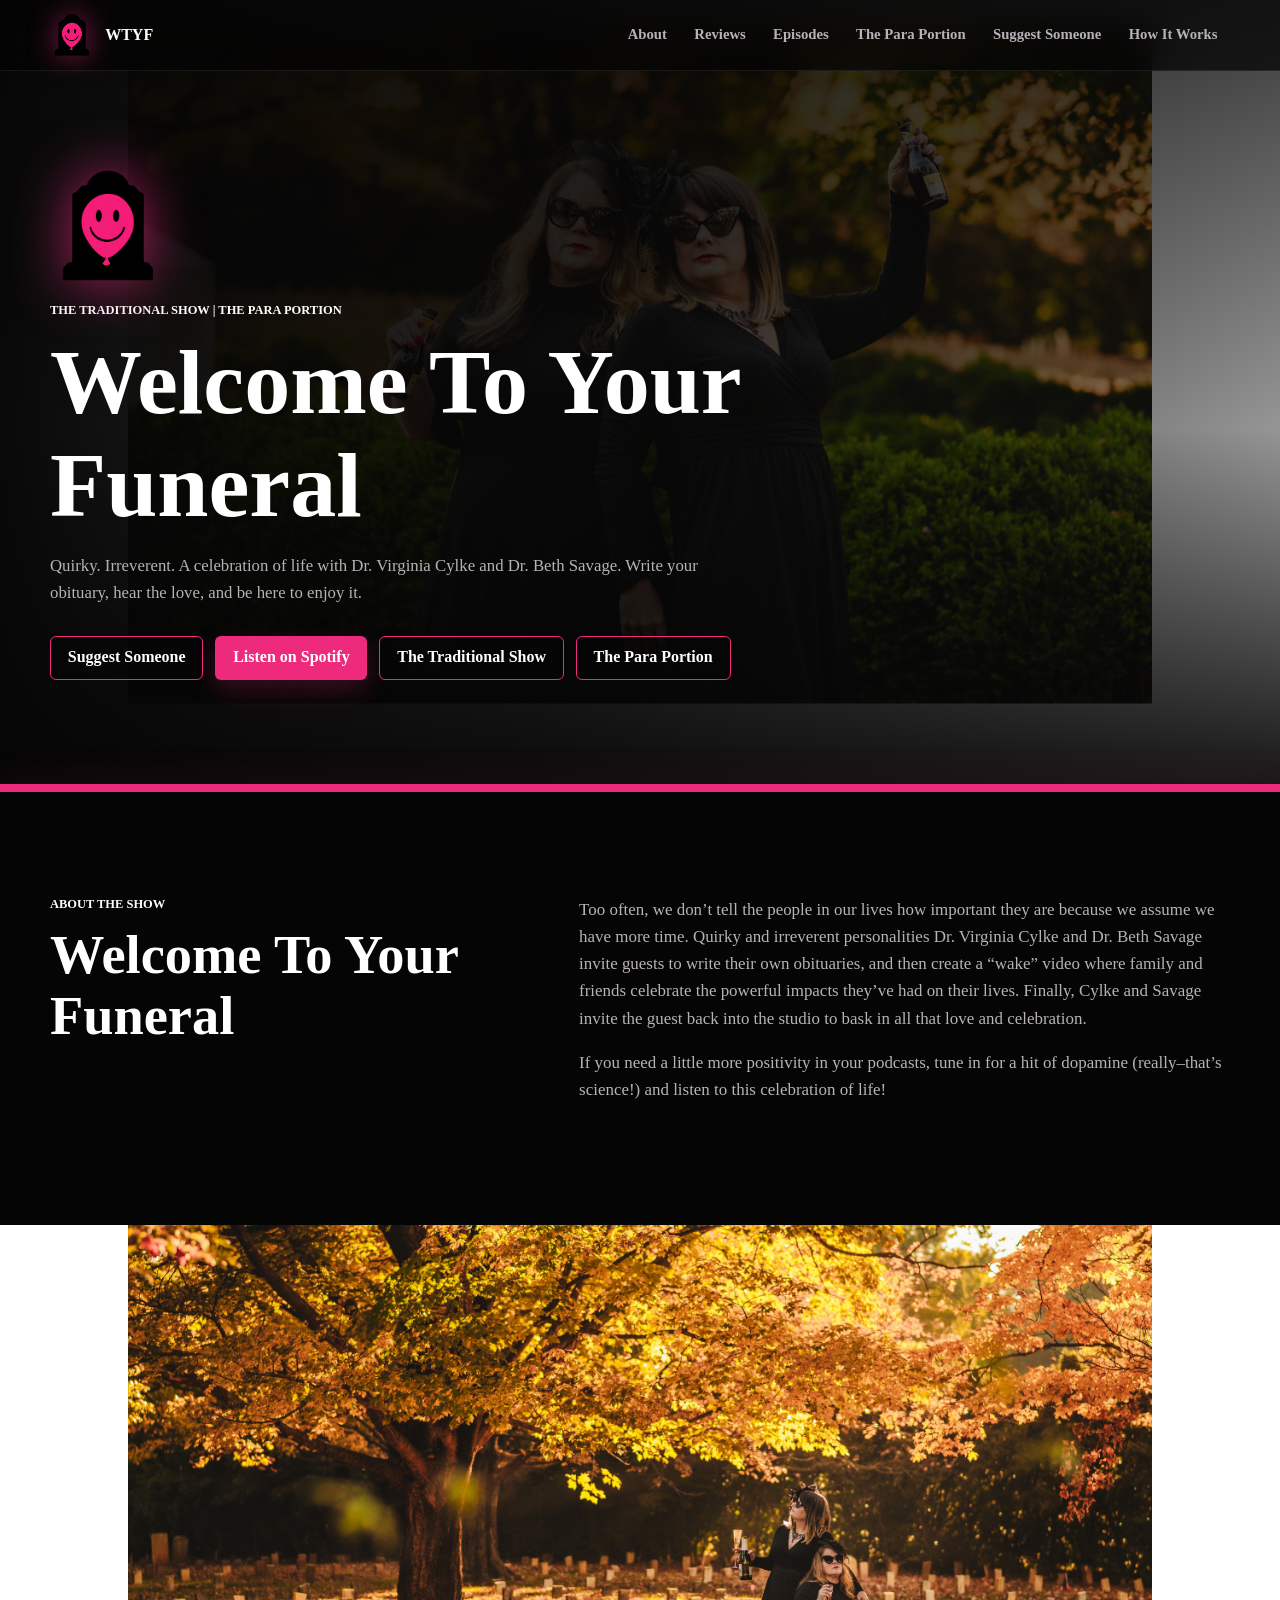
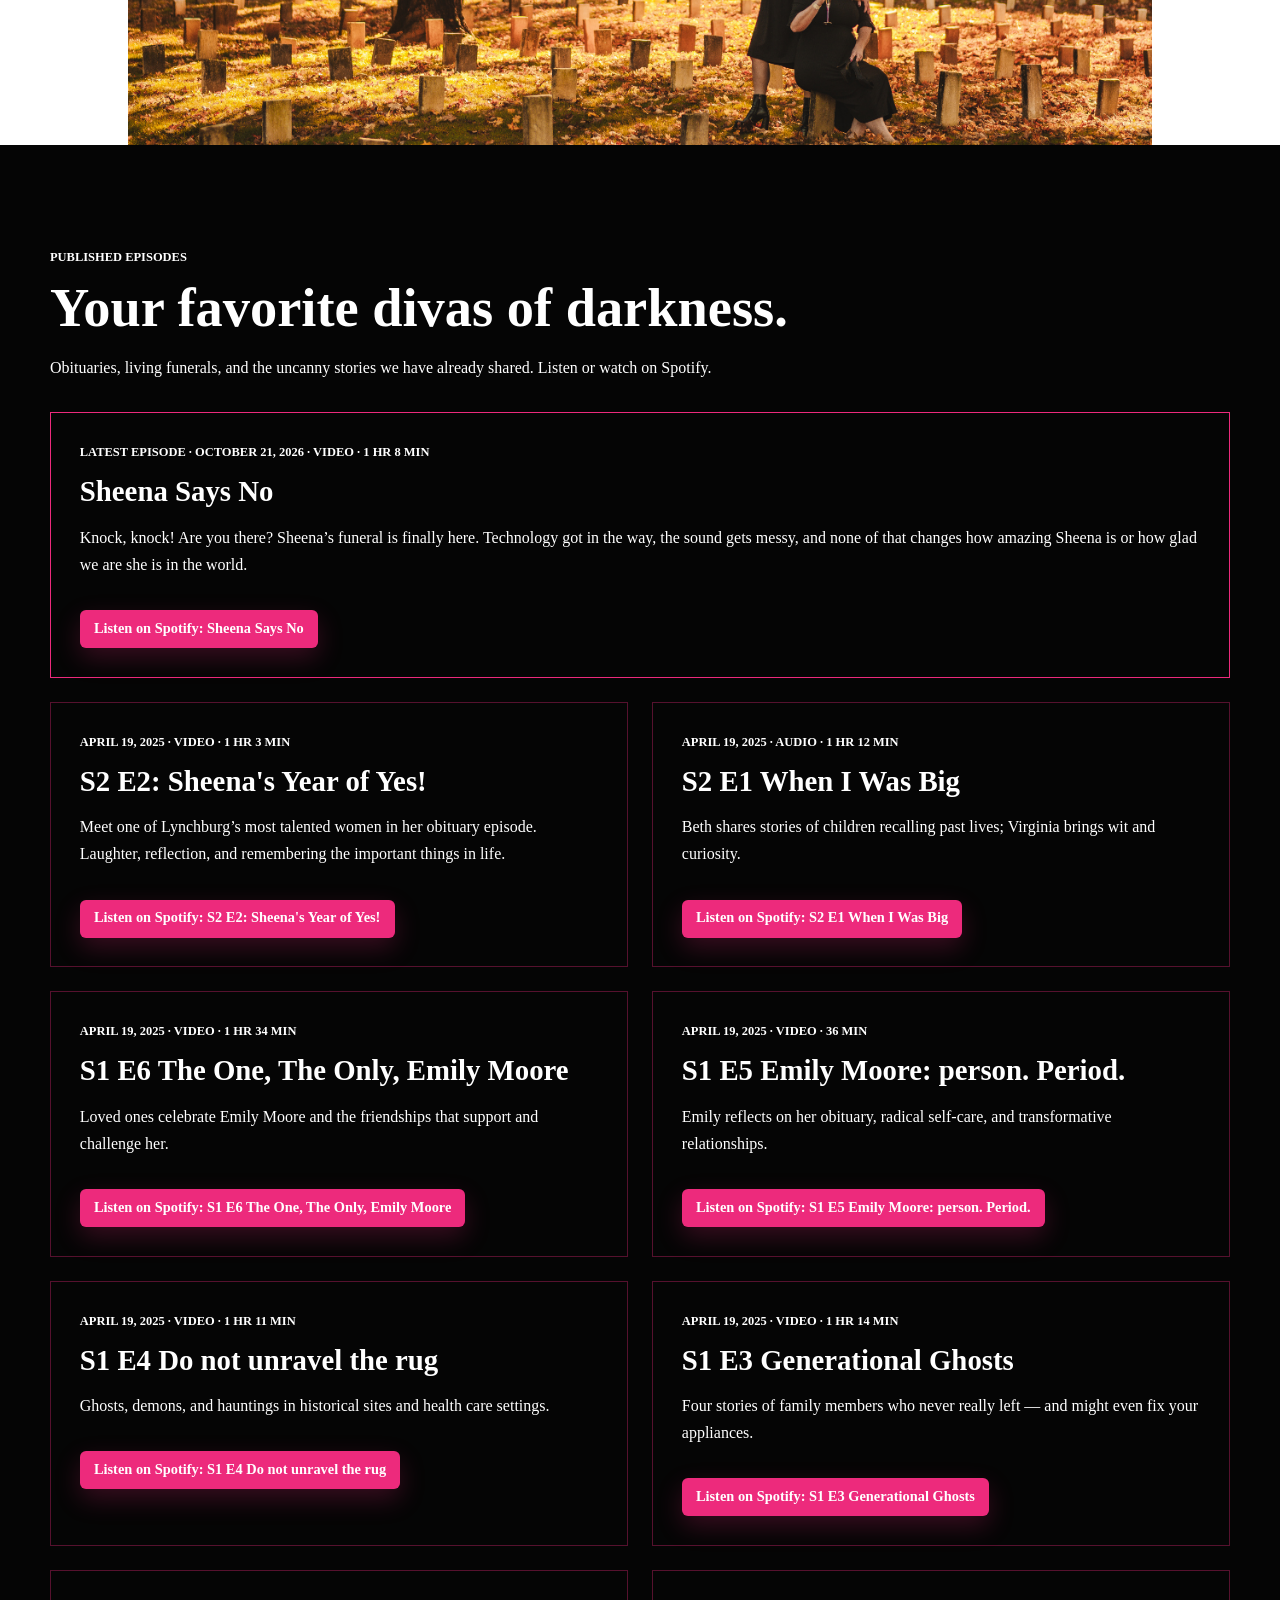
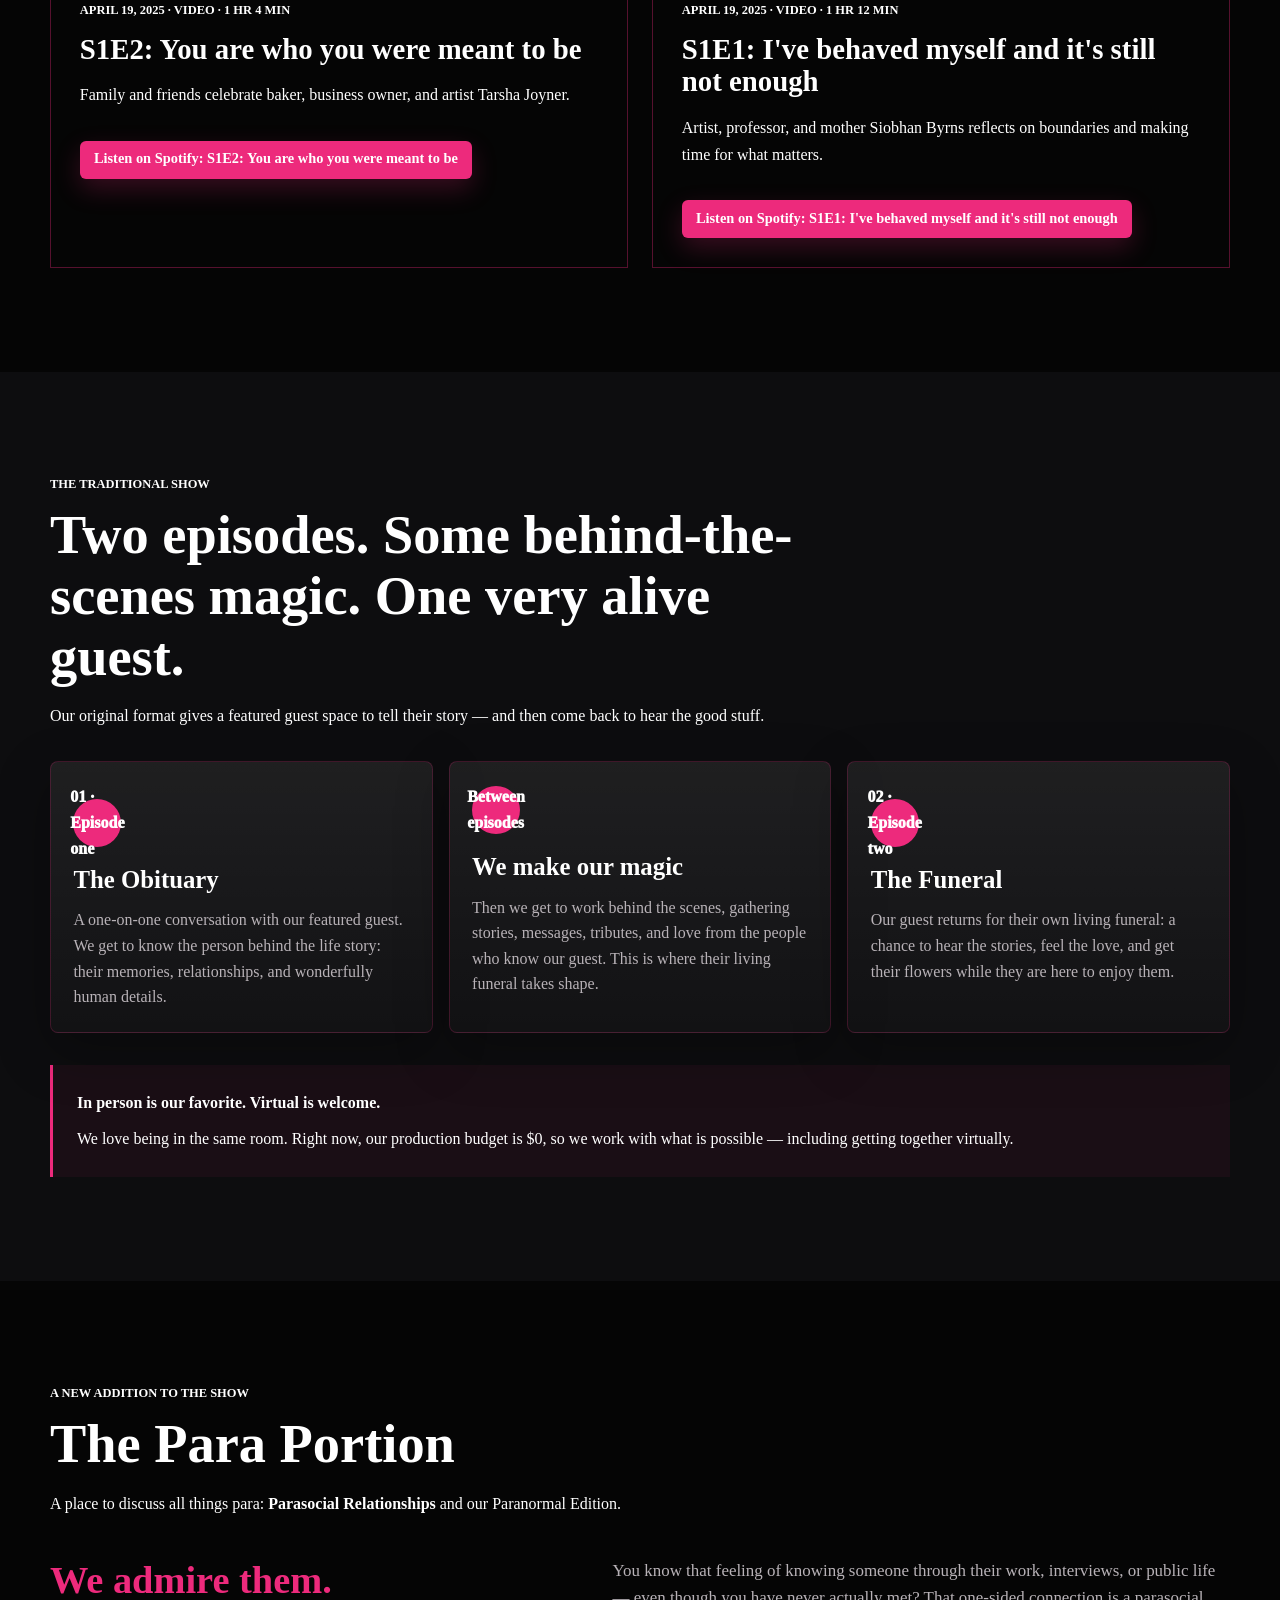
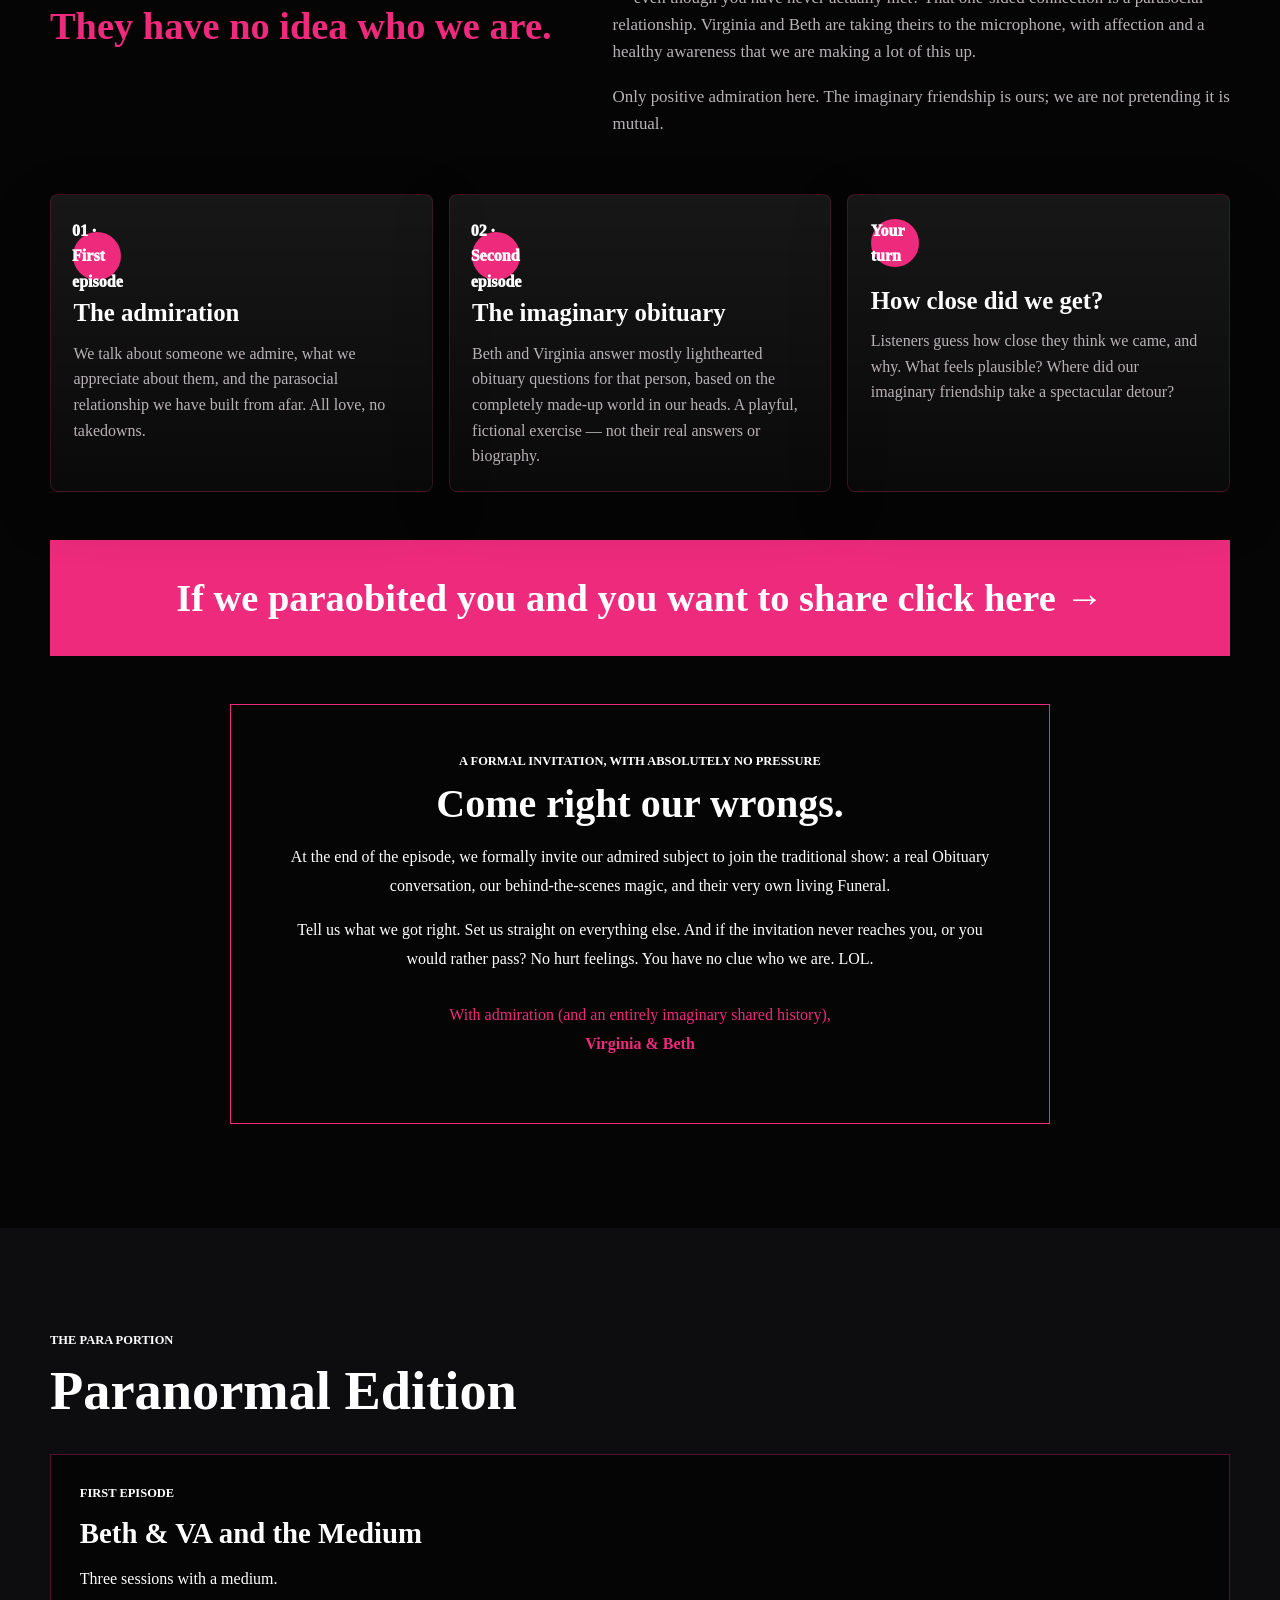
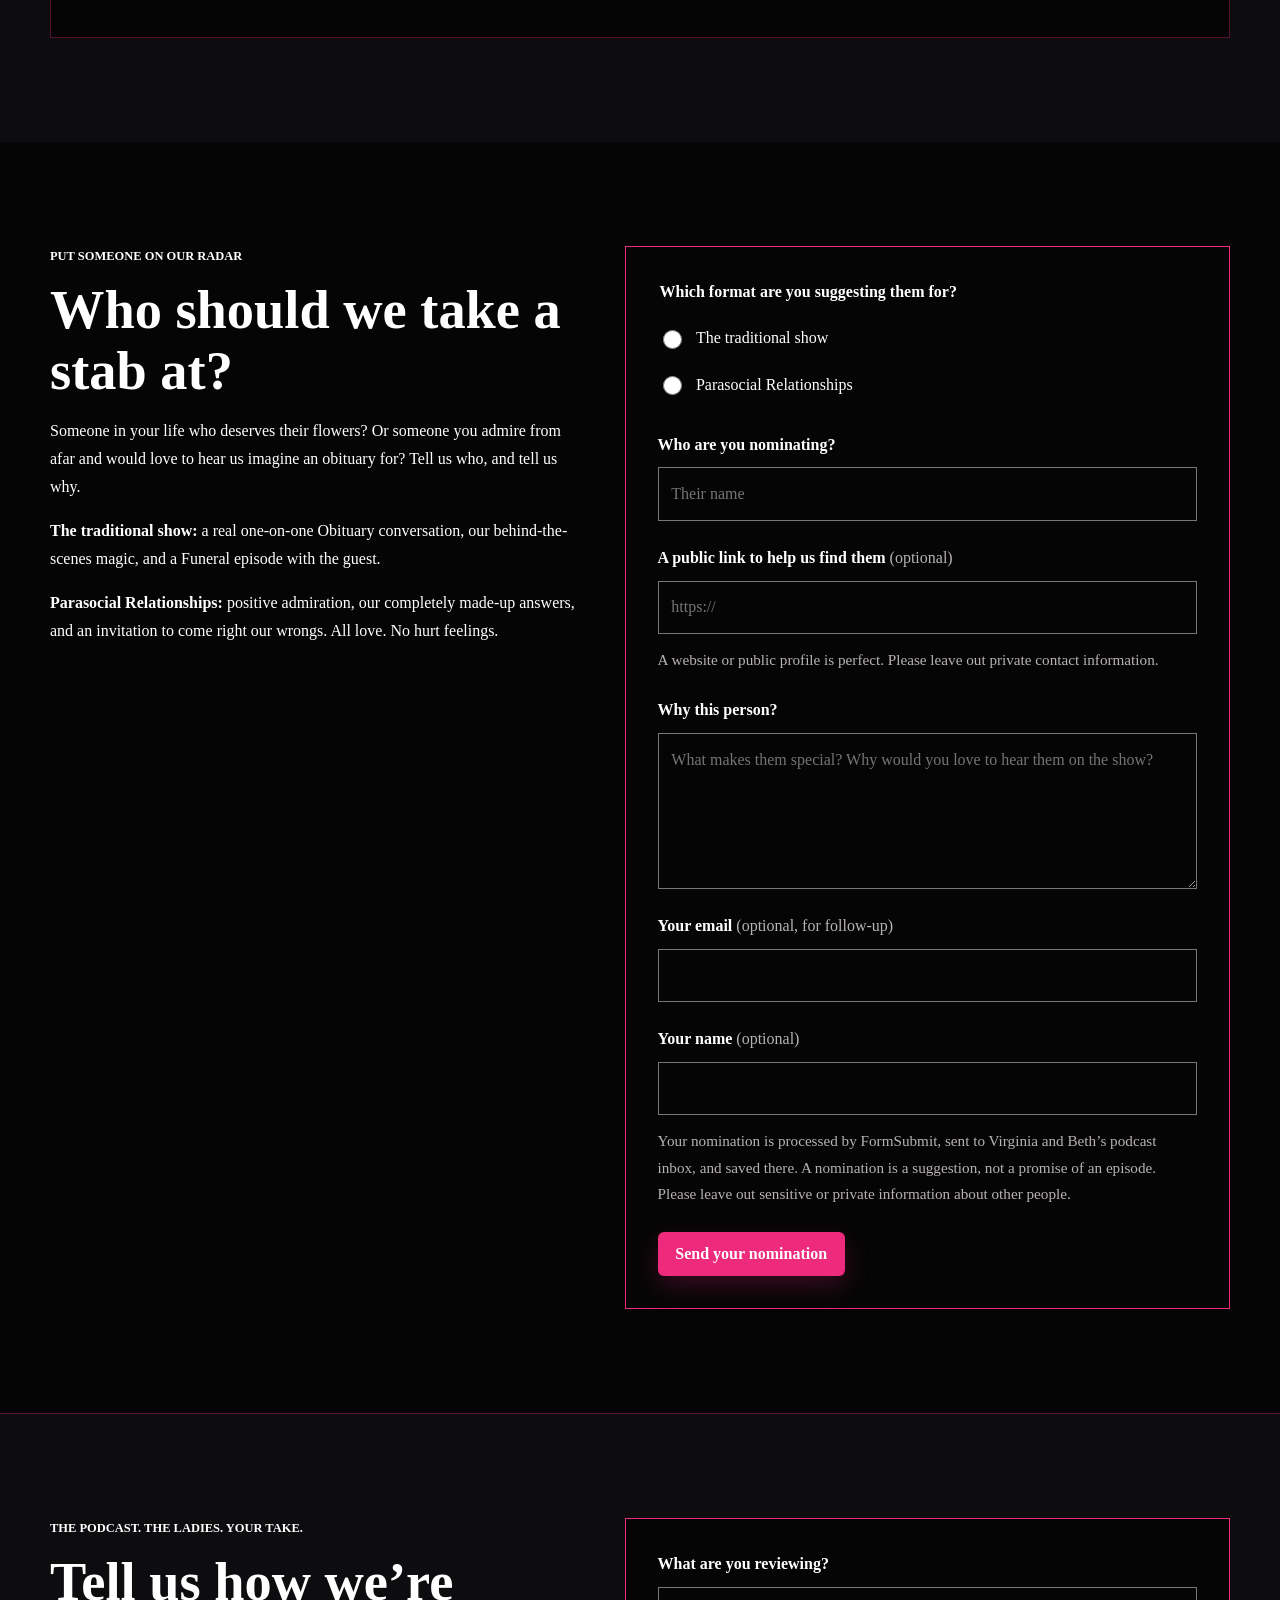
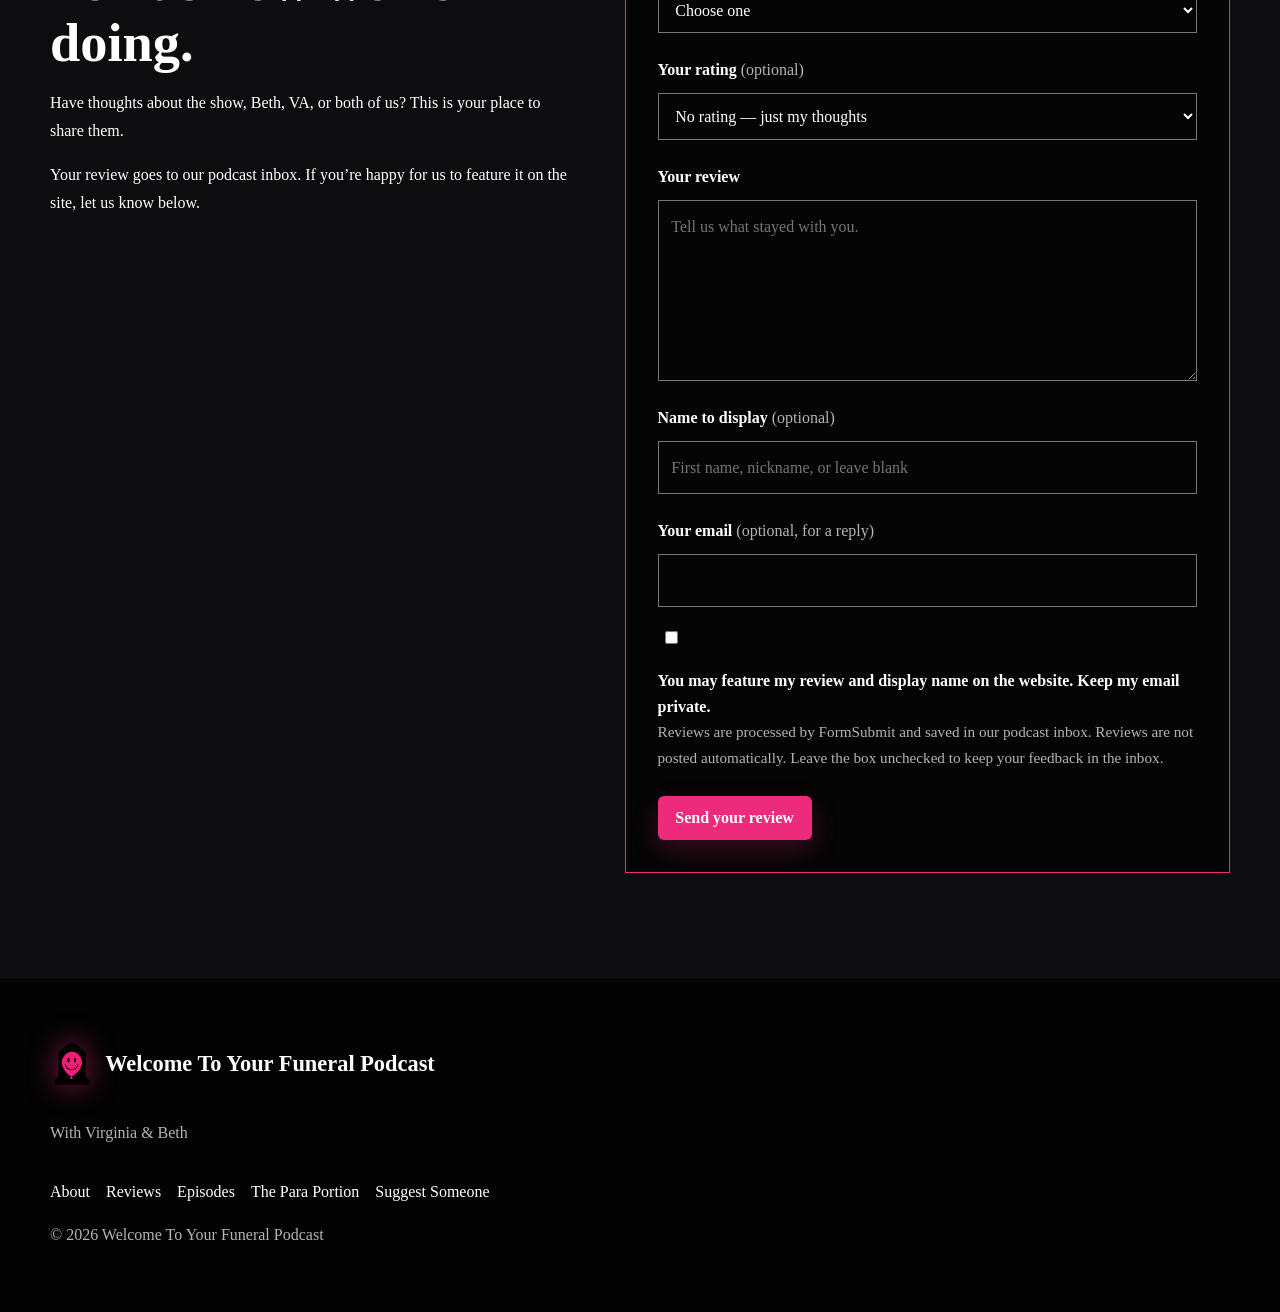
==== commit e7288488: "Add podcast and host reviews and Paranormal Edition" ====
--- a/index.html
+++ b/index.html
@@ -28,6 +28,7 @@
 
         <div class="nav-links" data-nav-links>
           <a href="#about">About</a>
+          <a href="#reviews">Reviews</a>
           <a href="#episodes">Episodes</a>
           <a href="#para-portion">The Para Portion</a>
           <a href="#nominate">Suggest Someone</a>
@@ -106,7 +107,7 @@
           <div class="section-heading compact-heading">
             <p class="section-kicker">A new addition to the show</p>
             <h2 id="para-title">The Para Portion</h2>
-            <p>A place to discuss all things para. Our first spin-off? <strong>Parasocial Relationships.</strong></p>
+            <p>A place to discuss all things para: <strong>Parasocial Relationships</strong> and our <a href="#paranormal">Paranormal Edition</a>.</p>
           </div>
           <div class="para-intro">
             <p class="para-deck">We admire them.<br>They have no idea who we are.</p>
@@ -142,6 +143,7 @@
 
 
 
+      <section class="section paranormal-section" id="paranormal" aria-labelledby="paranormal-title"><div class="section-inner"><p class="section-kicker">The Para Portion</p><h2 id="paranormal-title">Paranormal Edition</h2><article class="published-episode" style="margin-top:2rem"><p class="section-kicker">First episode</p><h3>Beth &amp; VA and the Medium</h3><p>Three sessions with a medium.</p></article></div></section>
       <section class="section nomination-section" id="nominate" aria-labelledby="nomination-title">
         <div class="section-inner nomination-layout">
           <div>
@@ -170,6 +172,14 @@
           </form>
         </div>
       </section>
+<section class="section reviews-section" id="reviews" aria-labelledby="reviews-title"><div class="section-inner nomination-layout"><div><p class="section-kicker">The podcast. The ladies. Your take.</p><h2 id="reviews-title">Tell us how we’re doing.</h2><p>Have thoughts about the show, Beth, VA, or both of us? This is your place to share them.</p><p>Your review goes to our podcast inbox. If you’re happy for us to feature it on the site, let us know below.</p></div>
+<form class="nomination-form" action="https://formsubmit.co/welcometoyourfuneralpodcast@gmail.com" method="POST"><input type="hidden" name="_subject" value="WTYF: Podcast and host review"><input type="hidden" name="_template" value="table"><input type="hidden" name="_next" value="https://wtyf-podcast-preliminary.abuzzraven37.chatgpt.site/review-thanks.html"><input type="hidden" name="returnPage" value="review-thanks.html"><div hidden aria-hidden="true"><input type="text" name="_honey" tabindex="-1" autocomplete="off" aria-label="Leave empty"></div>
+<label for="review-about">What are you reviewing?</label><select id="review-about" name="Review about" required><option value="">Choose one</option><option>The podcast</option><option>Beth</option><option>VA</option><option>Beth &amp; VA</option><option>The whole experience</option></select>
+<label for="review-rating">Your rating <span>(optional)</span></label><select id="review-rating" name="Rating"><option value="">No rating — just my thoughts</option><option>5 out of 5</option><option>4 out of 5</option><option>3 out of 5</option><option>2 out of 5</option><option>1 out of 5</option></select>
+<label for="review-text">Your review</label><textarea id="review-text" name="Review" rows="6" maxlength="4000" required placeholder="Tell us what stayed with you."></textarea>
+<label for="review-name">Name to display <span>(optional)</span></label><input id="review-name" name="Display name" maxlength="100" placeholder="First name, nickname, or leave blank">
+<label for="review-email">Your email <span>(optional, for a reply)</span></label><input id="review-email" name="email" type="email" maxlength="254" autocomplete="email">
+<label class="review-consent"><input type="checkbox" name="Permission to feature review" value="Yes"> You may feature my review and display name on the website. Keep my email private.</label><p class="field-note">Reviews are processed by FormSubmit and saved in our podcast inbox. Reviews are not posted automatically. Leave the box unchecked to keep your feedback in the inbox.</p><button class="button button-primary" type="submit">Send your review</button></form></div></section>
     </main>
 
     <footer class="site-footer">
@@ -181,6 +191,7 @@
         <p>With Virginia &amp; Beth</p>
         <div class="footer-links" aria-label="Footer navigation">
           <a href="#about">About</a>
+          <a href="#reviews">Reviews</a>
           <a href="#episodes">Episodes</a>
           <a href="#para-portion">The Para Portion</a>
           <a href="#nominate">Suggest Someone</a>
--- a/styles.css
+++ b/styles.css
@@ -1062,3 +1062,8 @@
 .headstone-symbol { color: #ed2a7c; font-size: 2rem; }
 .headstone-empty { padding: 2rem 0; color: #b8b2b7; }
 @media(max-width:620px) { .response-choice { padding: 1rem; } .para-response-main { padding-top: 7rem; } .para-mega-button { padding: 1.5rem 1rem; } }
+
+.reviews-section { border-top: 1px solid rgba(237,42,124,.35); }
+.nomination-form select { width: 100%; padding: .8rem; margin-bottom: 1.5rem; color: #fff; background: #050505; font: inherit; border: 1px solid #777; }
+.nomination-form .review-consent { display: flex; align-items: start; gap: .8rem; line-height: 1.6; font-weight: 400; margin: 1.5rem 0; }
+.nomination-form .review-consent input { flex: 0 0 auto; width: 1.2rem; margin-top: .3rem; accent-color: #ed2a7c; }
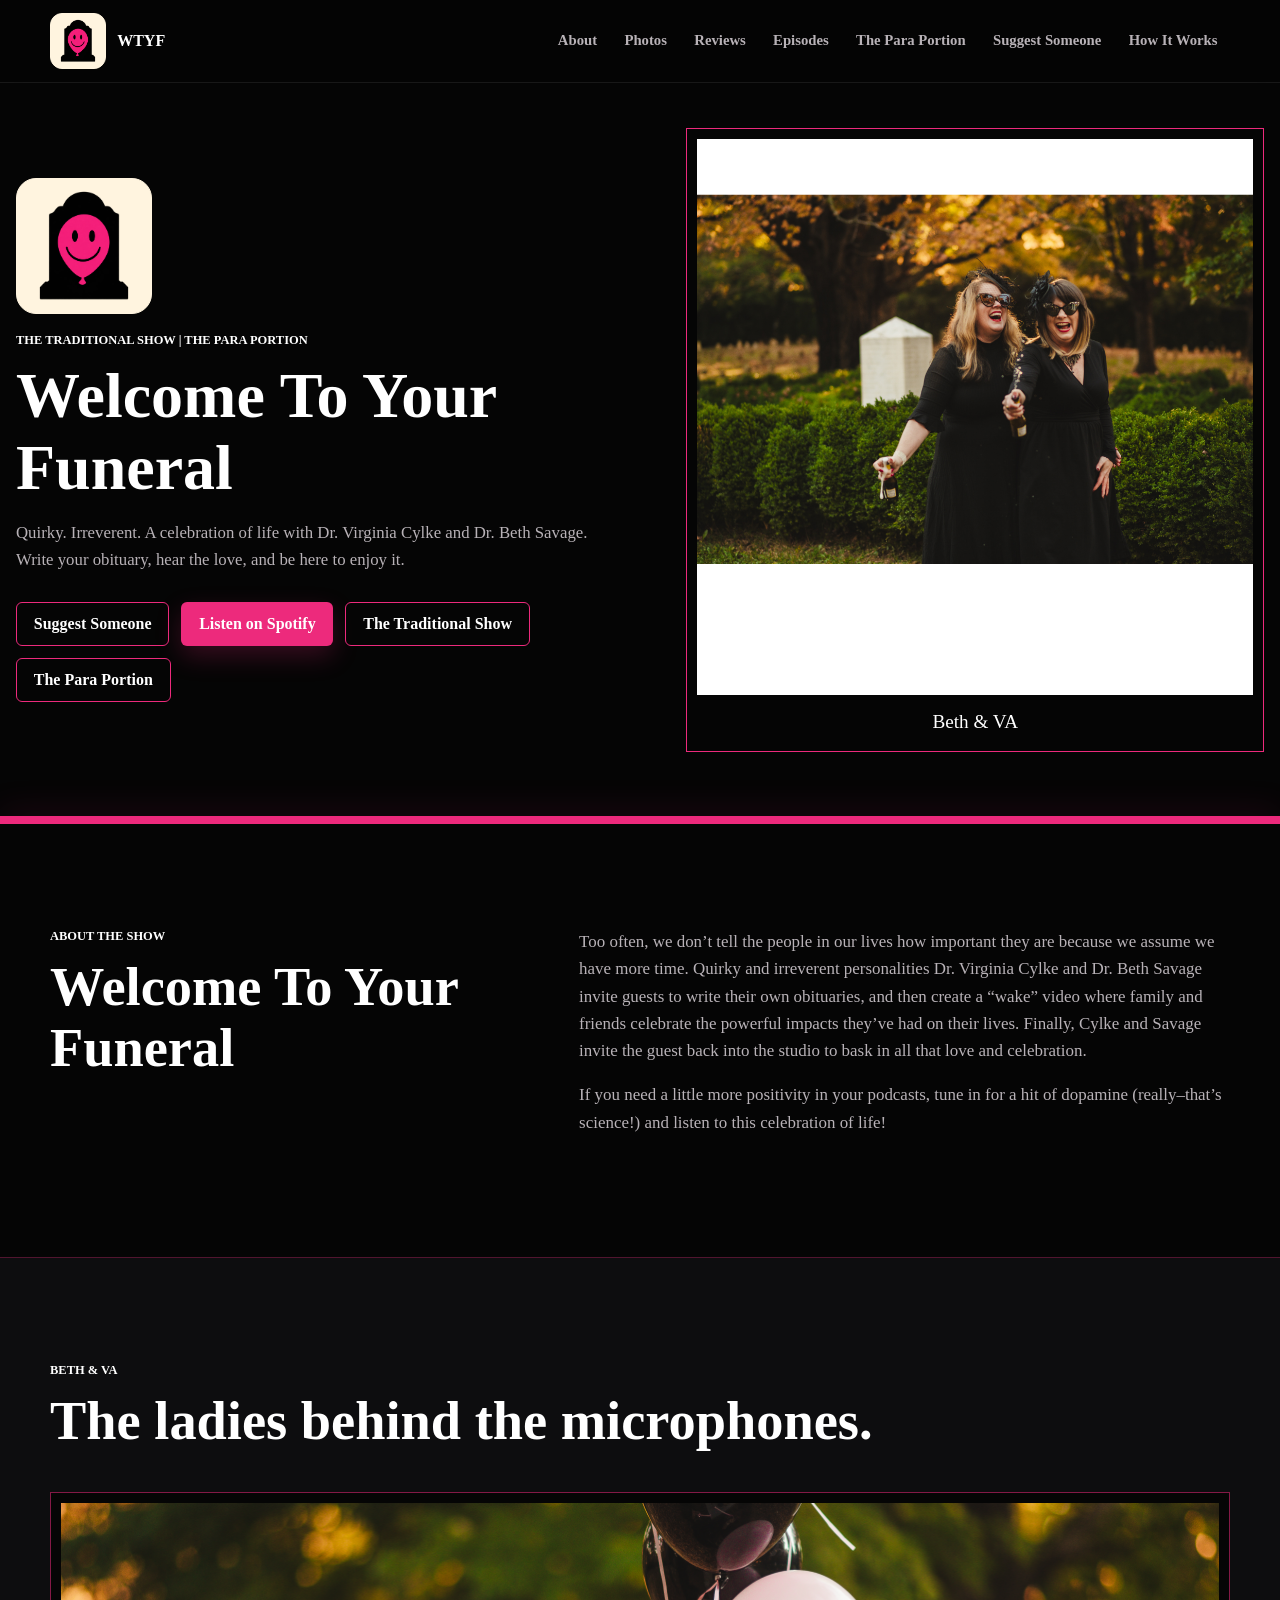
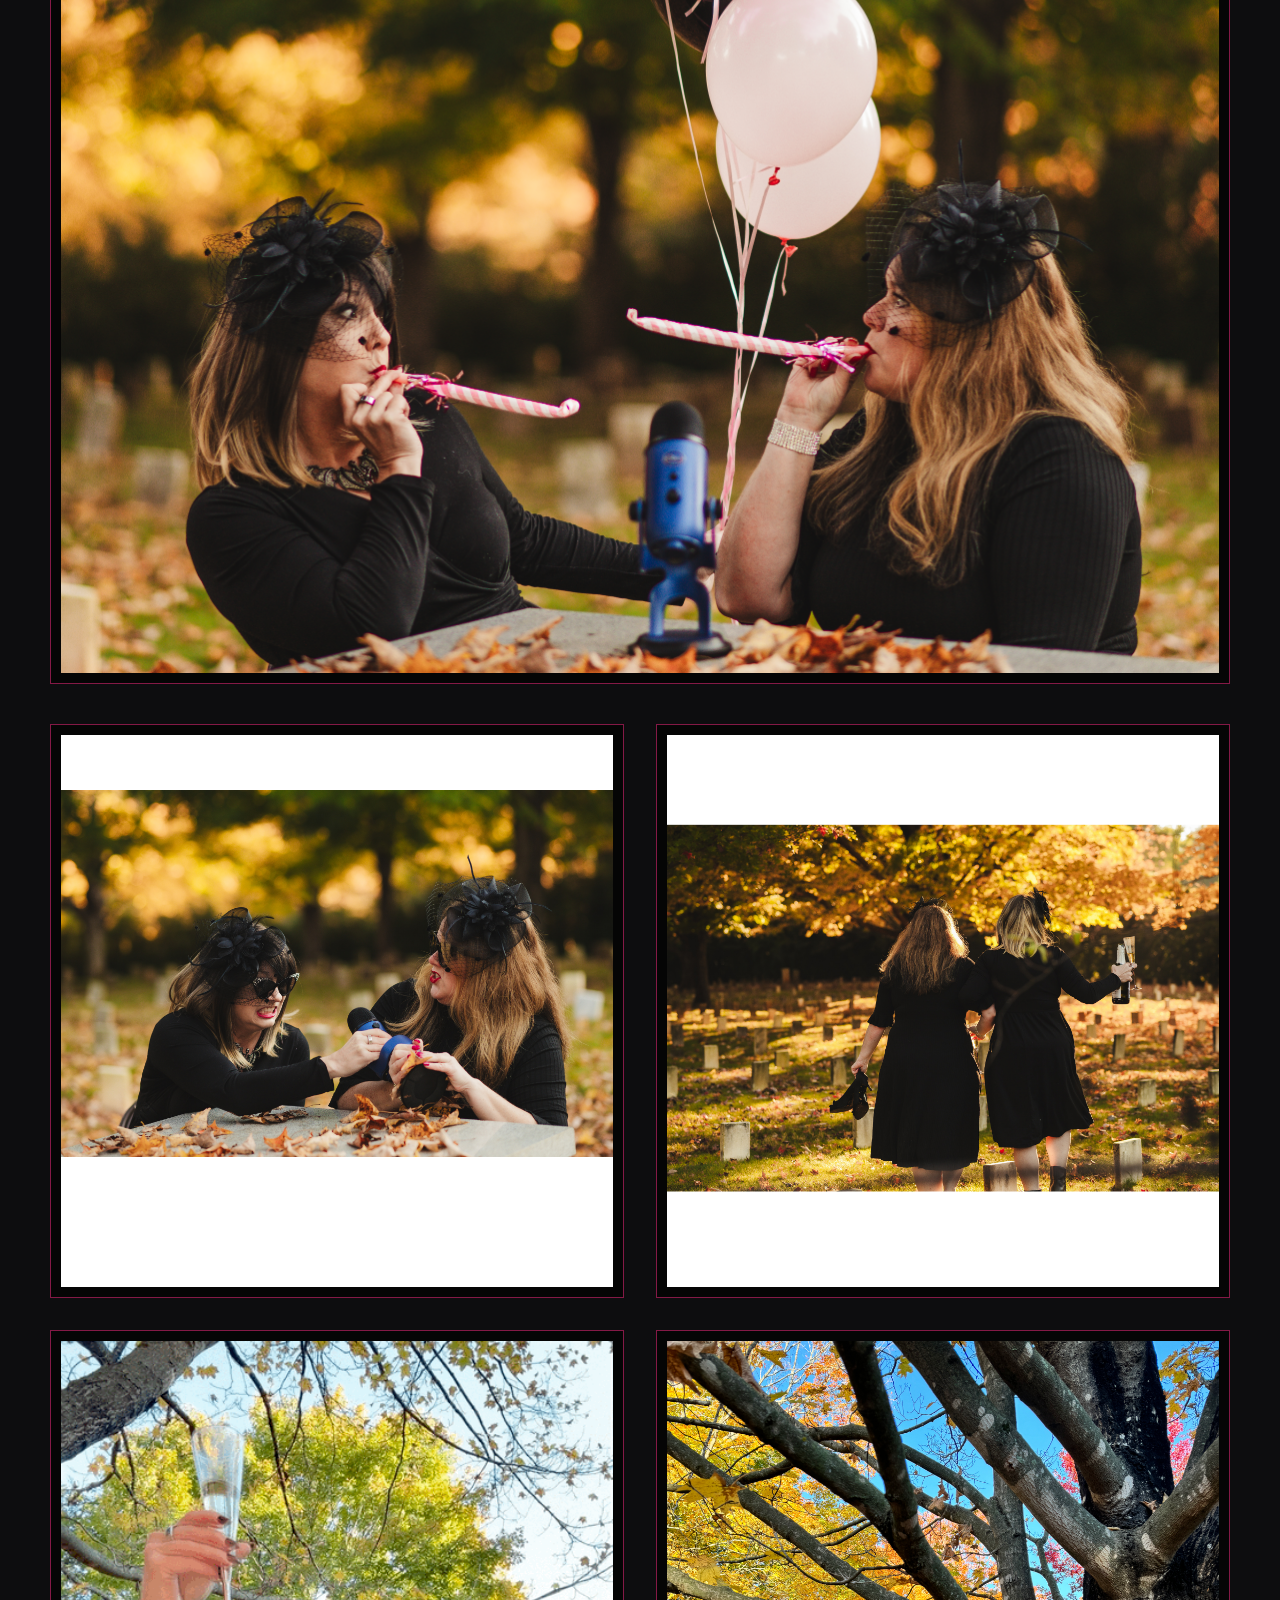
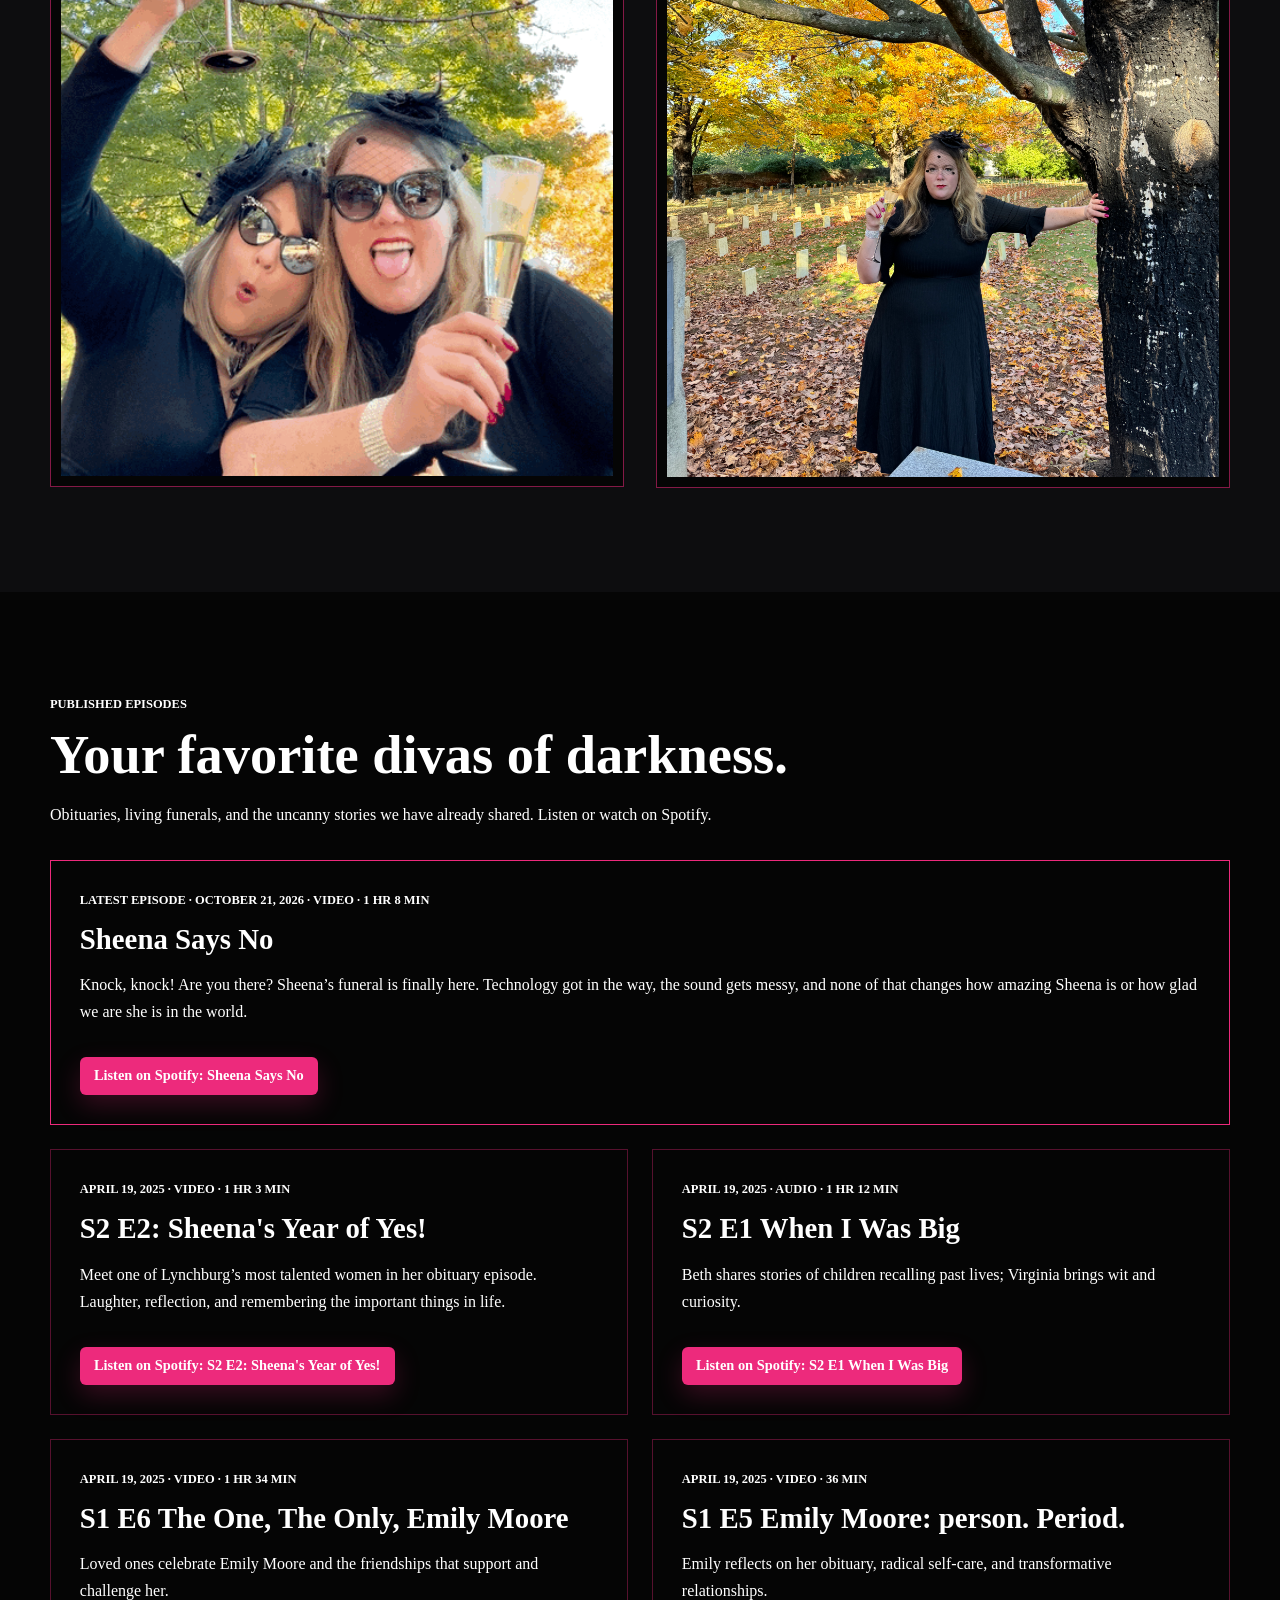
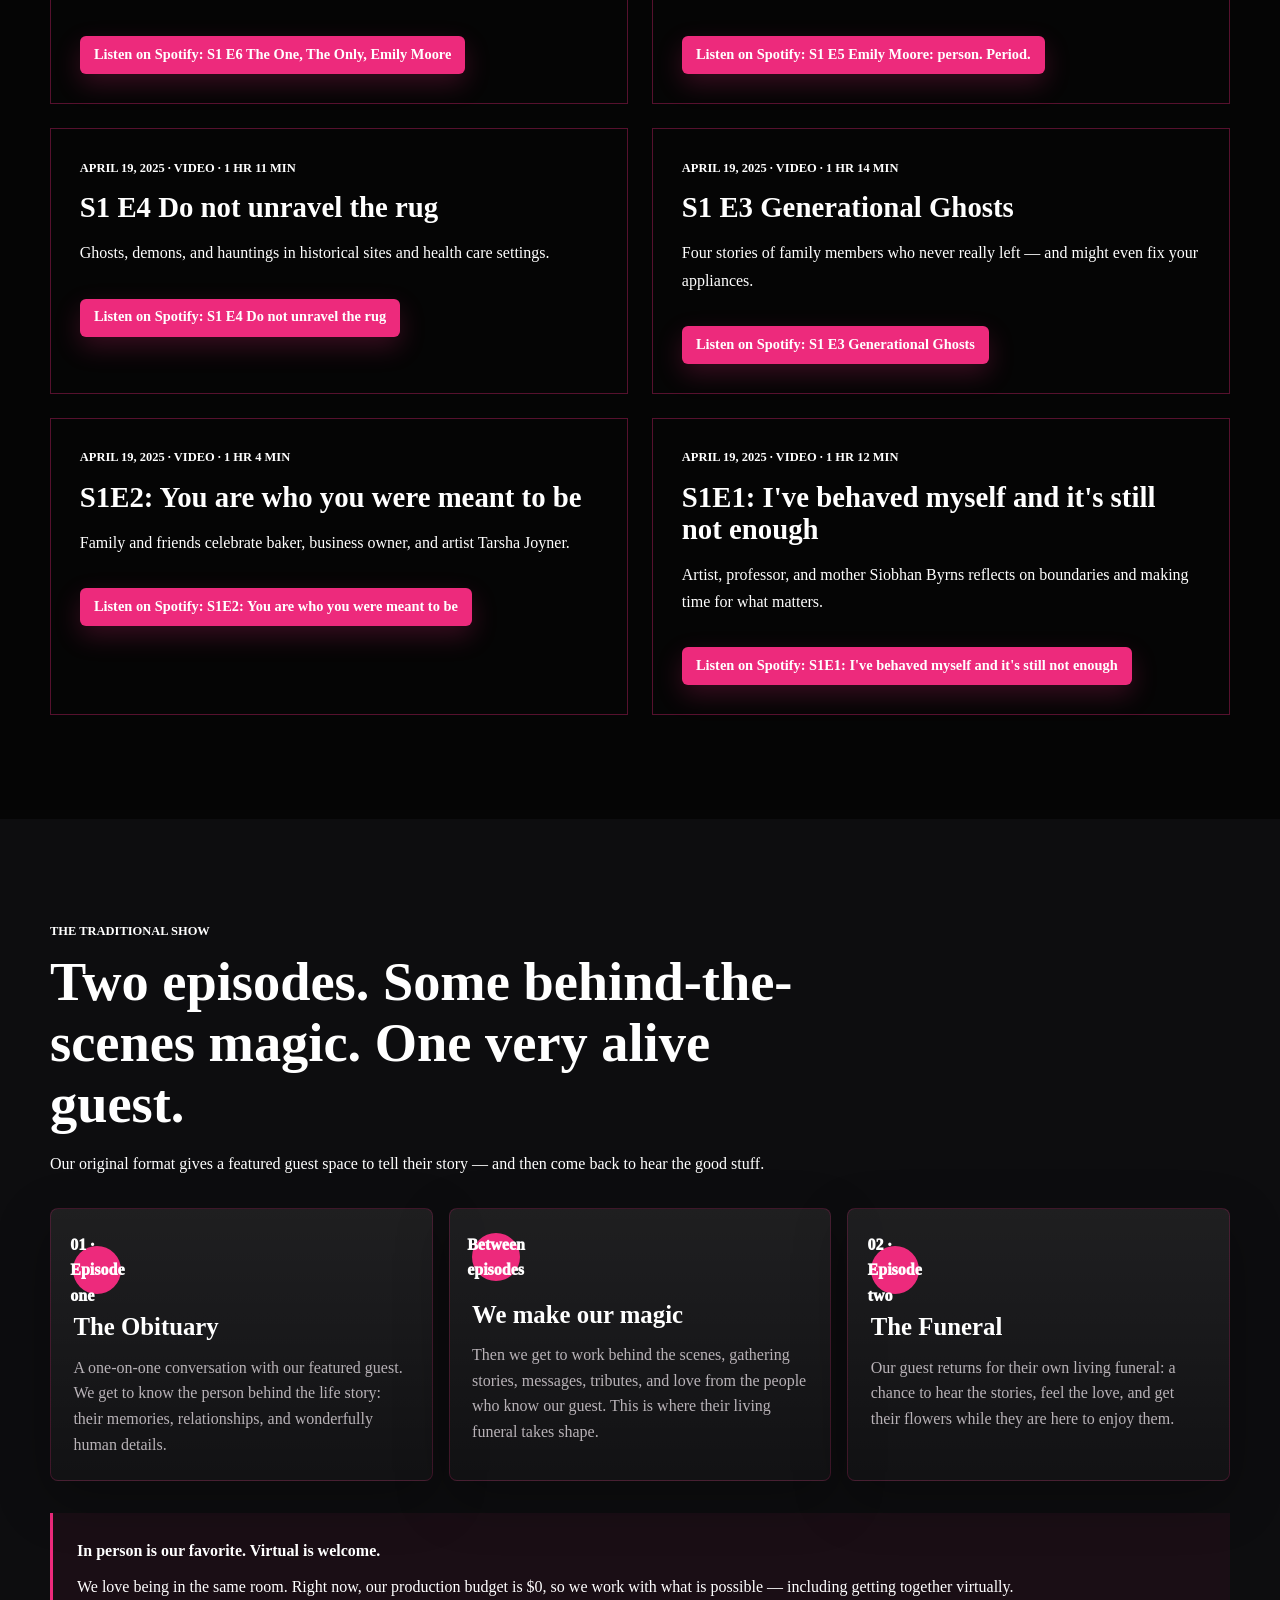
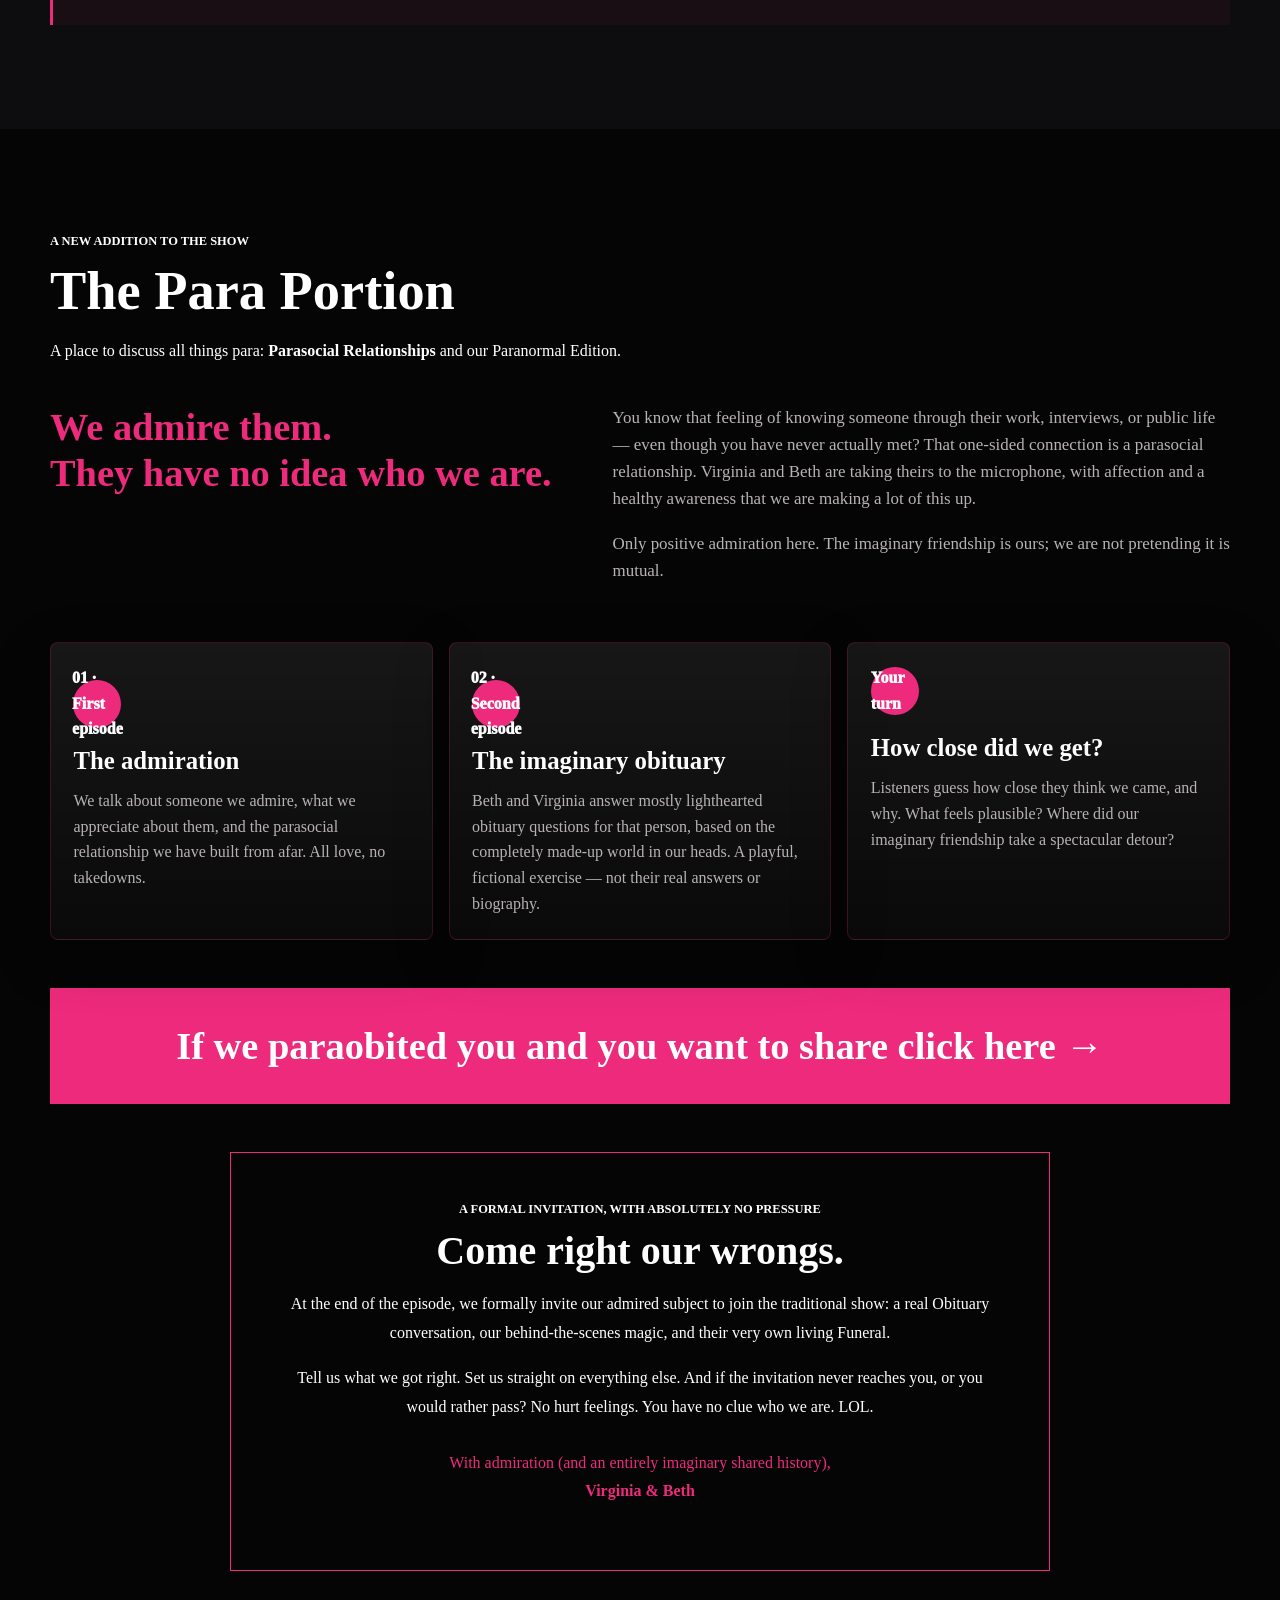
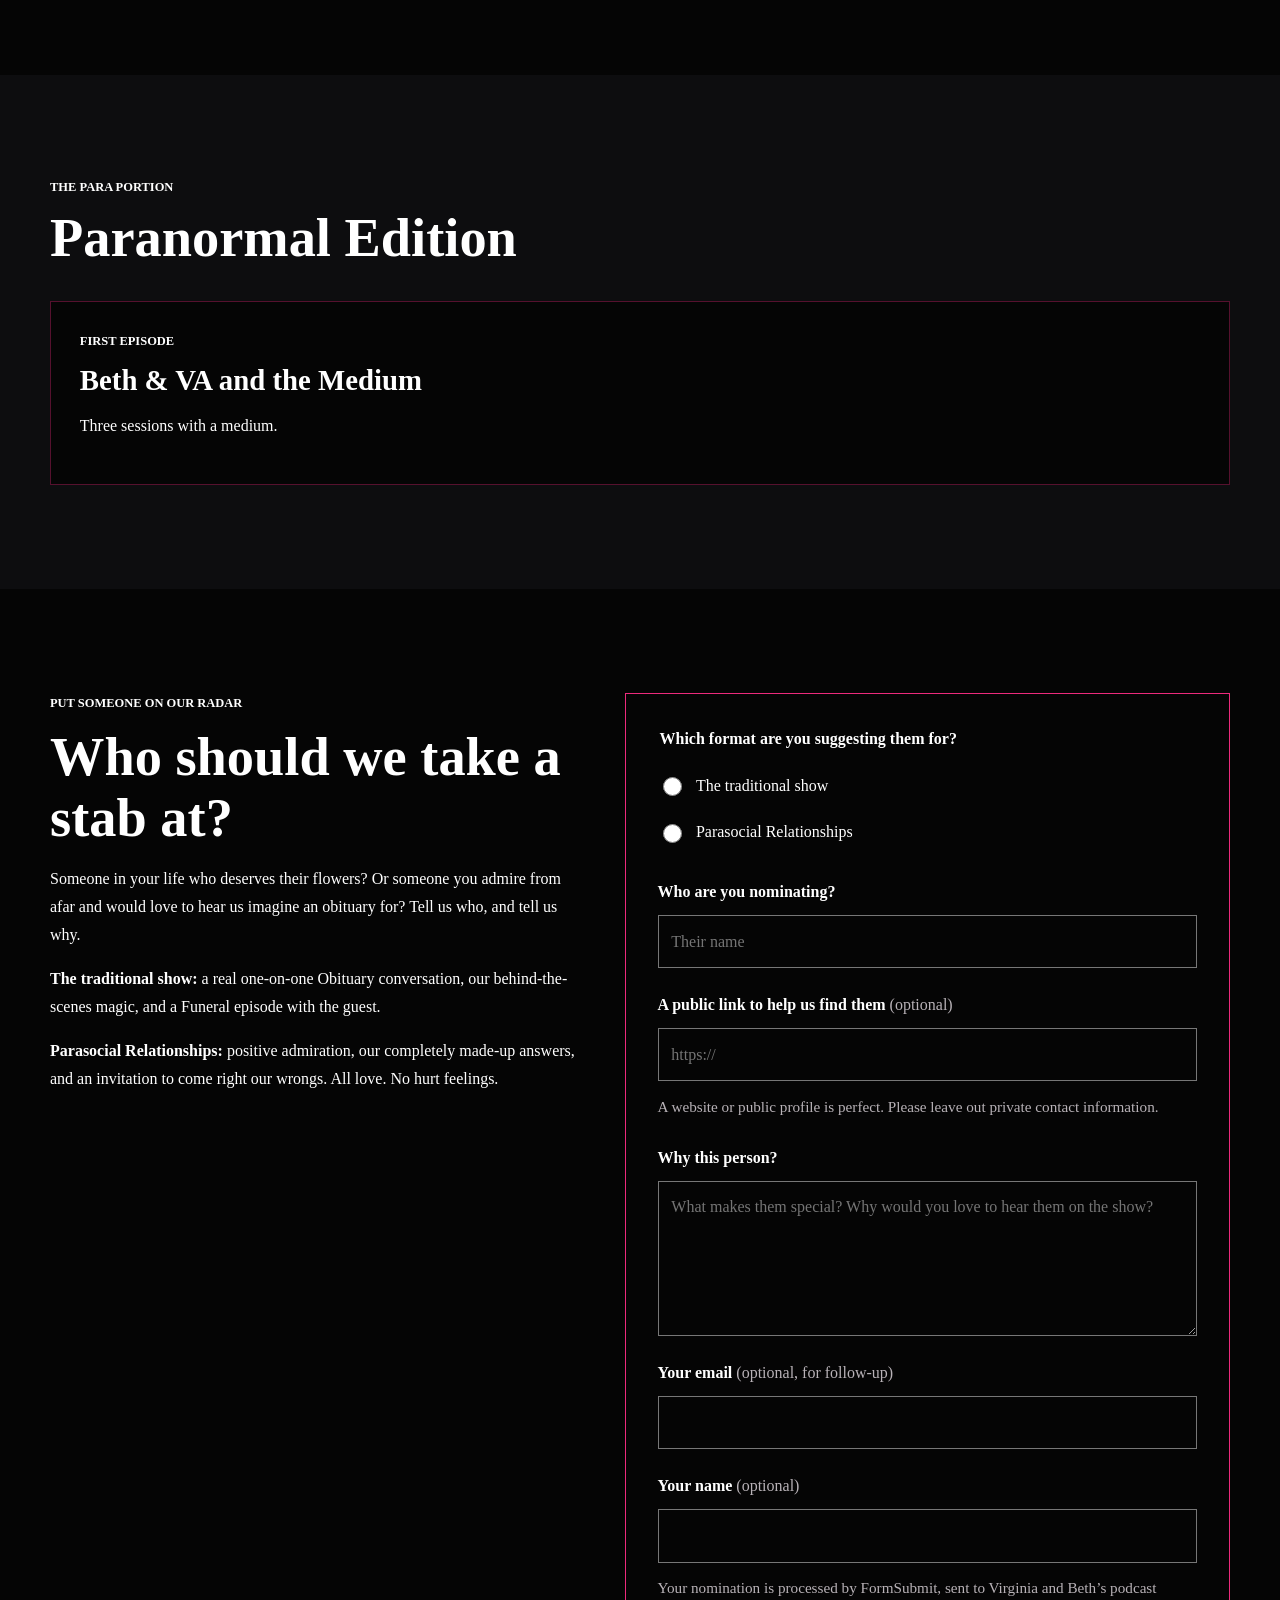
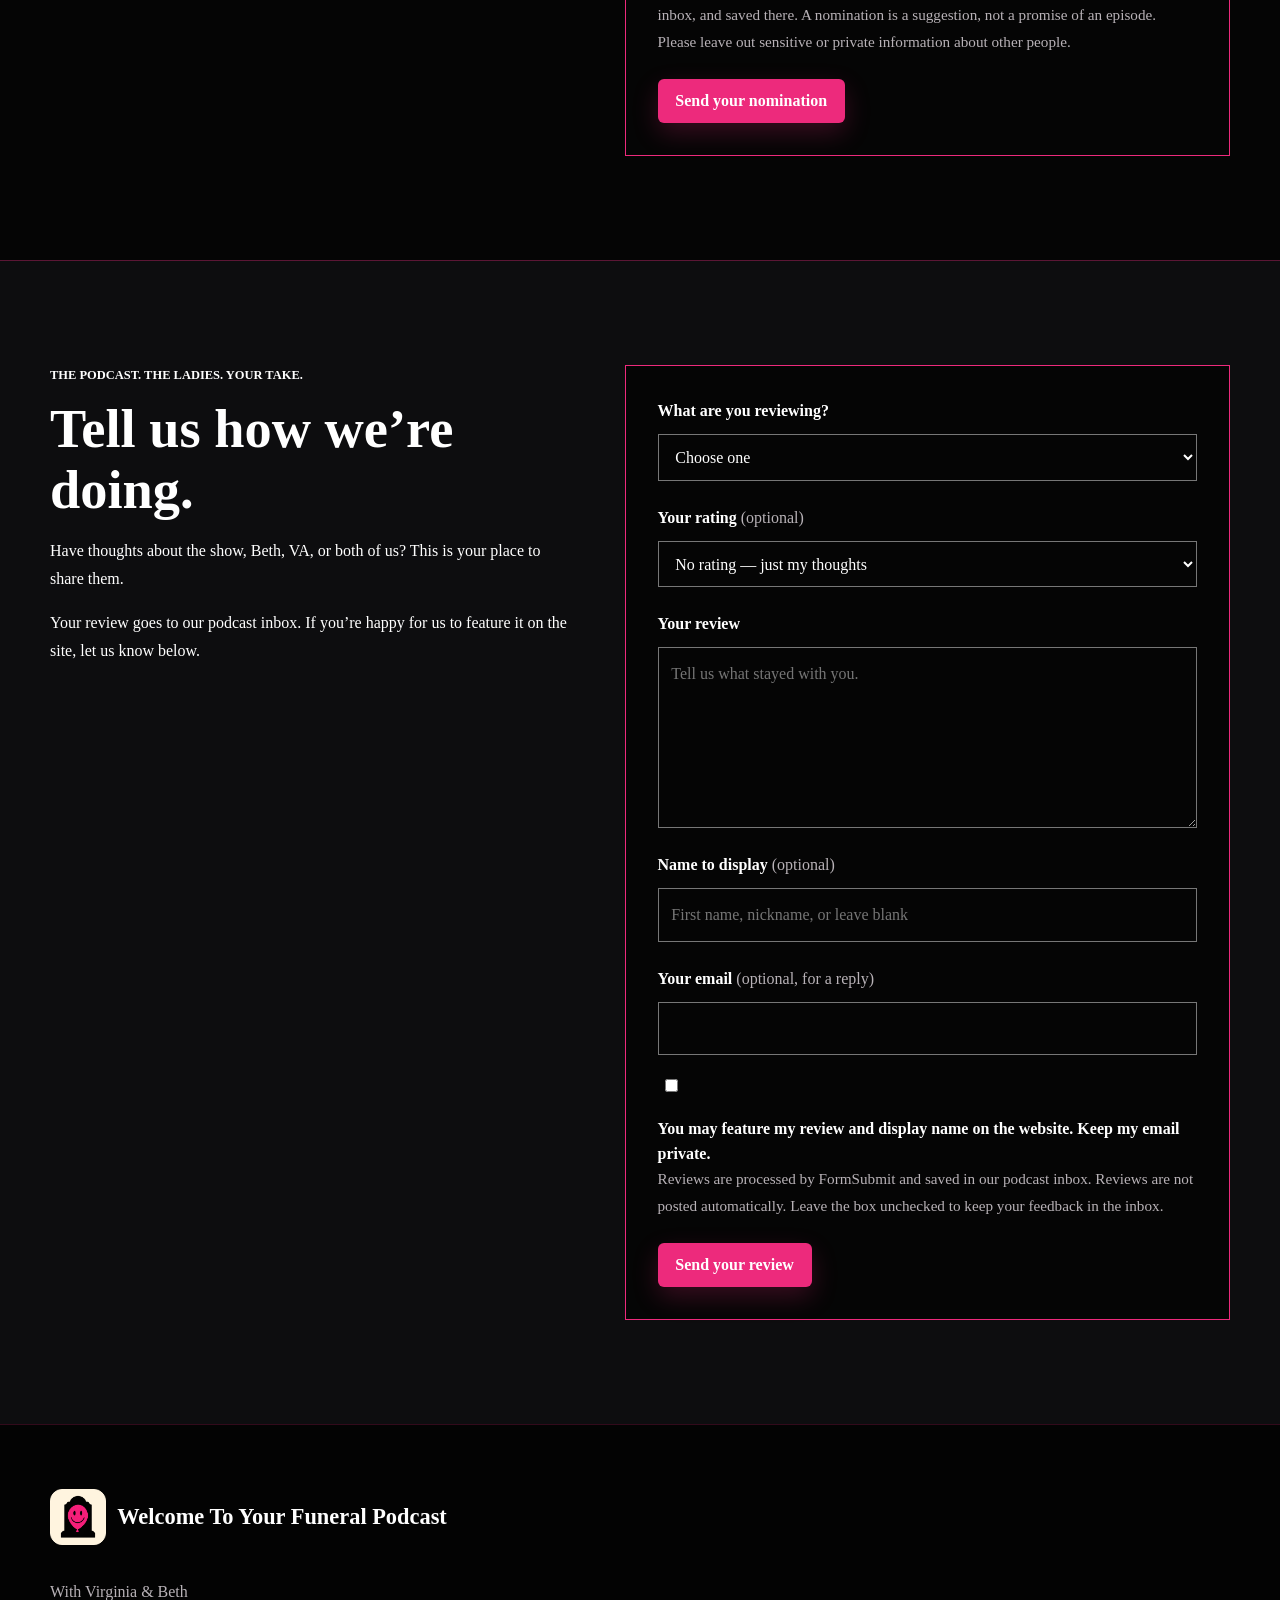
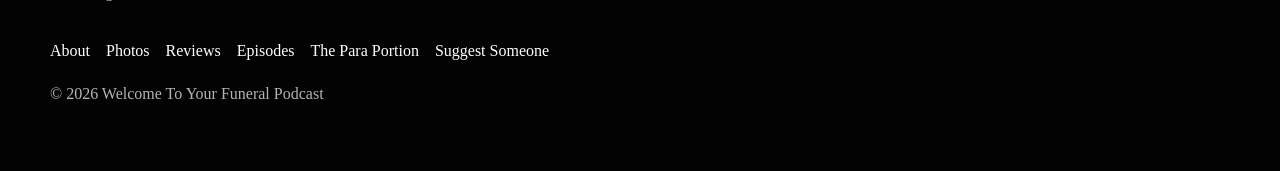
==== commit 3aab4c11: "Present original host photos without edits in hero and gallery" ====
--- a/index.html
+++ b/index.html
@@ -28,6 +28,7 @@
 
         <div class="nav-links" data-nav-links>
           <a href="#about">About</a>
+          <a href="#photos">Photos</a>
           <a href="#reviews">Reviews</a>
           <a href="#episodes">Episodes</a>
           <a href="#para-portion">The Para Portion</a>
@@ -38,8 +39,8 @@
     </header>
 
     <main id="main">
-      <section class="hero" id="top" aria-labelledby="hero-title">
-        <div class="hero-bg" aria-hidden="true"></div>
+      <section class="hero photo-hero" id="top" aria-labelledby="hero-title">
+        <div class="hero-photo-layout">
         <div class="hero-content">
           <img
             class="hero-logo"
@@ -58,6 +59,8 @@
             <a class="button button-secondary" href="#para-portion">The Para Portion</a>
           </div>
         </div>
+        <figure class="hero-original-photo"><a href="assets/photos/beth-va-laughing.png" aria-label="View full photo of Beth and VA laughing"><img src="assets/photos/beth-va-laughing.png" alt="Beth and VA laughing together in black dresses and fascinators in a cemetery" width="1080" height="1080" fetchpriority="high"></a><figcaption>Beth &amp; VA</figcaption></figure>
+        </div>
       </section>
 
       <section class="section about-section" id="about" aria-labelledby="about-title">
@@ -67,9 +70,14 @@
         </div>
       </section>
 
-      <section class="photo-band" aria-label="Welcome To Your Funeral hosts">
-        <img src="assets/images/cemetery-wide.png" alt="The hosts in a sunlit cemetery with champagne glasses">
-      </section>
+      <section class="section original-gallery-section" id="photos" aria-labelledby="photos-title"><div class="section-inner"><div class="section-heading"><p class="section-kicker">Beth &amp; VA</p><h2 id="photos-title">The ladies behind the microphones.</h2></div>
+<figure class="photo-feature"><a href="assets/photos/beth-va-party-horns.jpeg"><img src="assets/photos/beth-va-party-horns.jpeg" alt="Beth and VA blowing pink party horns beside a blue microphone and balloons" loading="lazy"></a></figure>
+<div class="original-gallery">
+<figure><a href="assets/photos/beth-va-microphone.png"><img src="assets/photos/beth-va-microphone.png" alt="Beth and VA sharing a laugh over the microphone" loading="lazy" width="1080" height="1080"></a></figure>
+<figure><a href="assets/photos/beth-va-walking.png"><img src="assets/photos/beth-va-walking.png" alt="Beth and VA walking arm in arm through the cemetery" loading="lazy" width="1080" height="1080"></a></figure>
+<figure><a href="assets/photos/beth-va-toast.gif"><img src="assets/photos/beth-va-toast.gif" alt="Beth and VA raising champagne glasses under autumn trees" loading="lazy"></a></figure>
+<figure><a href="assets/photos/cemetery-portrait.JPG"><img src="assets/photos/cemetery-portrait.JPG" alt="One of the hosts in a black dress holding a champagne glass beneath an autumn tree in the cemetery" loading="lazy"></a></figure>
+</div></div></section>
 
 
 
@@ -191,6 +199,7 @@
         <p>With Virginia &amp; Beth</p>
         <div class="footer-links" aria-label="Footer navigation">
           <a href="#about">About</a>
+          <a href="#photos">Photos</a>
           <a href="#reviews">Reviews</a>
           <a href="#episodes">Episodes</a>
           <a href="#para-portion">The Para Portion</a>
--- a/styles.css
+++ b/styles.css
@@ -1067,3 +1067,31 @@
 .nomination-form select { width: 100%; padding: .8rem; margin-bottom: 1.5rem; color: #fff; background: #050505; font: inherit; border: 1px solid #777; }
 .nomination-form .review-consent { display: flex; align-items: start; gap: .8rem; line-height: 1.6; font-weight: 400; margin: 1.5rem 0; }
 .nomination-form .review-consent input { flex: 0 0 auto; width: 1.2rem; margin-top: .3rem; accent-color: #ed2a7c; }
+
+/* Cream belongs only behind the logo to reveal the black headstone. */
+.brand-lockup img, .footer-brand img, .hero-logo {
+  background: #fff4df;
+  border: 1px solid #fff4df;
+  border-radius: 12px;
+  padding: 5px;
+  object-fit: contain;
+  filter: none;
+}
+.brand-lockup img, .footer-brand img { width: 56px; height: 56px; }
+.hero-logo { width: 136px; height: 136px; padding: 10px; border-radius: 20px; }
+
+/* Original photos: complete frames, original colors, no image effects. */
+.photo-hero { display: block; min-height: 0; padding-top: 8rem; background: #050505; }
+.hero-photo-layout { width: min(100%, 1320px); margin: auto; display: grid; grid-template-columns: 1.05fr 1fr; gap: clamp(2rem, 5vw, 5rem); align-items: center; }
+.photo-hero .hero-content { width: 100%; }
+.photo-hero h1 { font-size: clamp(2.8rem, 5vw, 5rem); }
+.hero-original-photo { margin: 0; border: 1px solid #ed2a7c; padding: 10px; background: #050505; }
+.hero-original-photo img, .original-gallery img, .photo-feature img { display: block; width: 100%; height: auto; object-fit: contain; filter: none; opacity: 1; transform: none; border-radius: 0; }
+.hero-original-photo figcaption { text-align: center; padding: .8rem 0 .2rem; color: #fff; font-size: 1.2rem; }
+.original-gallery-section { border-top: 1px solid rgba(237,42,124,.3); }
+.photo-feature, .original-gallery figure { margin: 0; padding: 10px; border: 1px solid rgba(237,42,124,.55); background: #050505; }
+.photo-feature { margin: 2.5rem 0; }
+.original-gallery { display: grid; grid-template-columns: 1fr 1fr; gap: 2rem; align-items: start; }
+.original-gallery a, .photo-feature a, .hero-original-photo a { display: block; }
+@media (max-width: 820px) { .hero-photo-layout { grid-template-columns: 1fr; gap: 2.5rem; } .hero-original-photo { width: min(100%, 560px); margin-inline: auto; } }
+@media (max-width: 620px) { .original-gallery { grid-template-columns: 1fr; gap: 1.5rem; } .photo-feature, .original-gallery figure { padding: 6px; } }
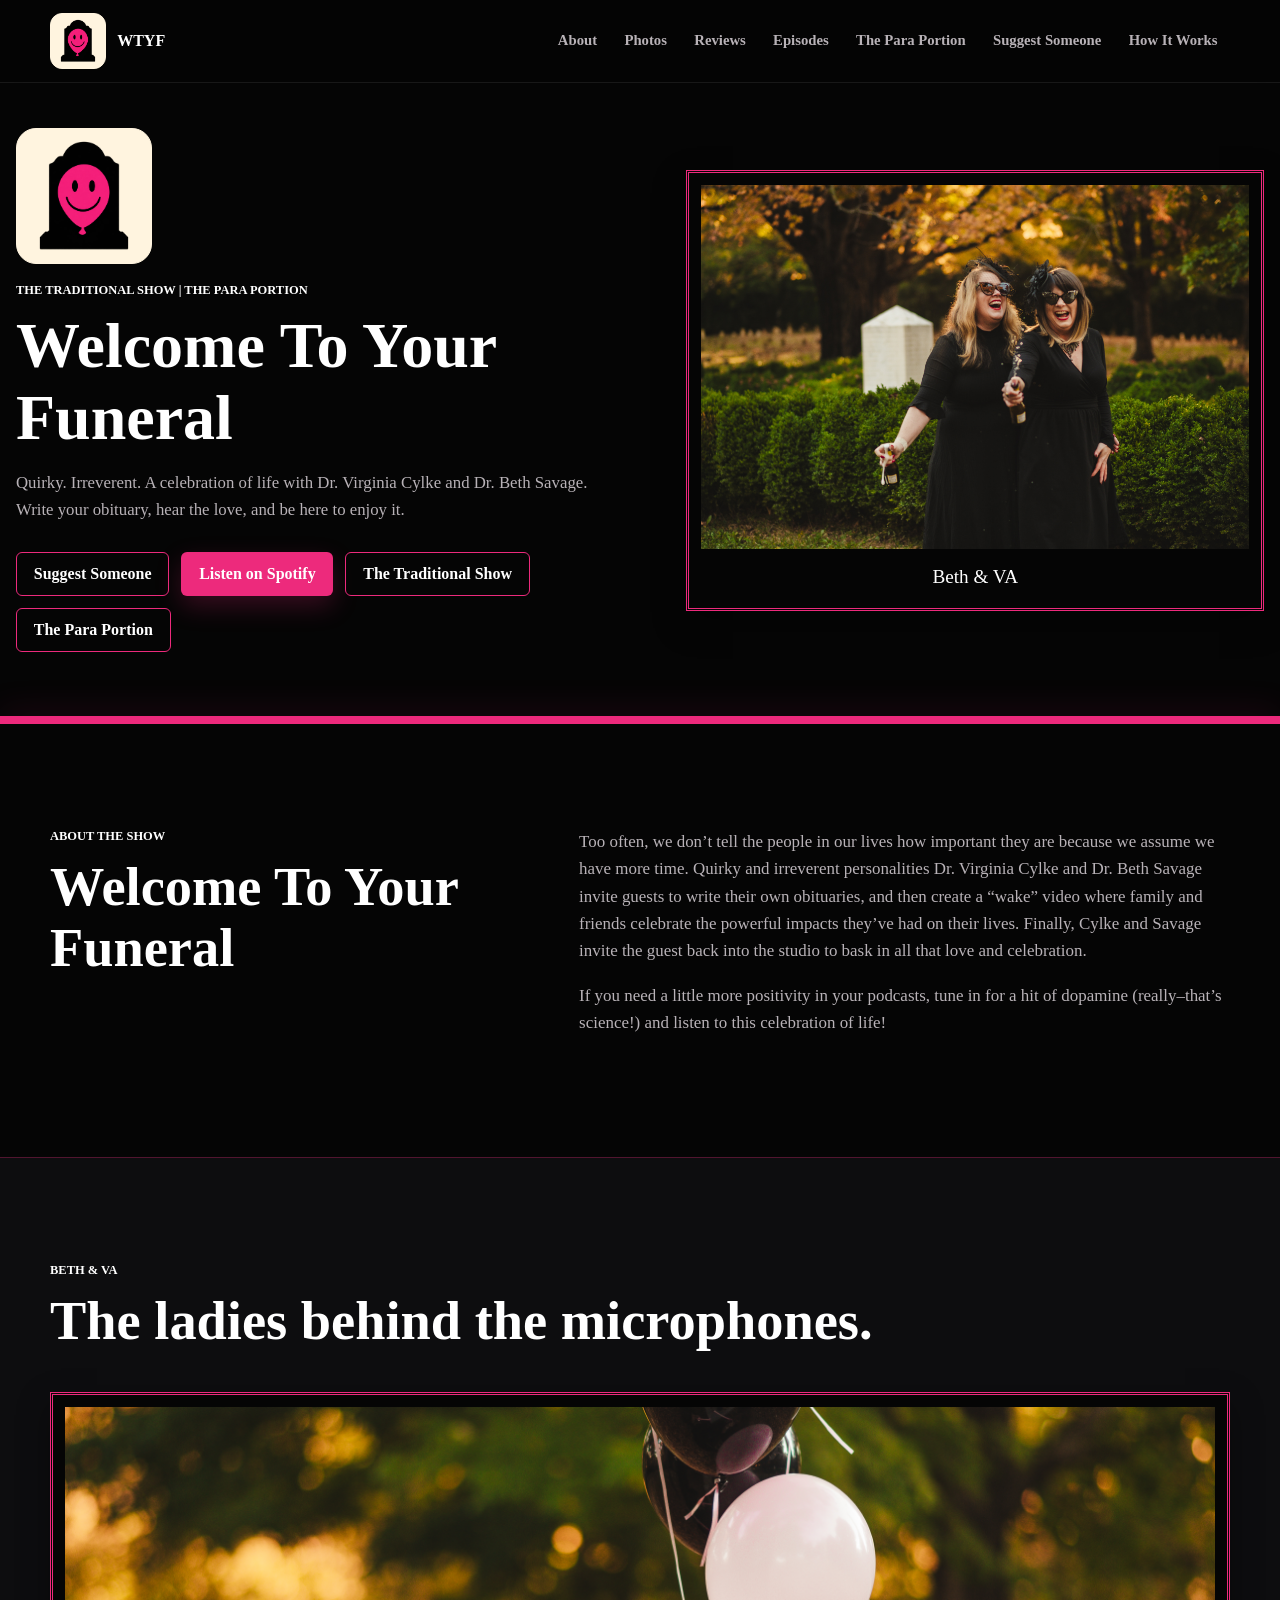
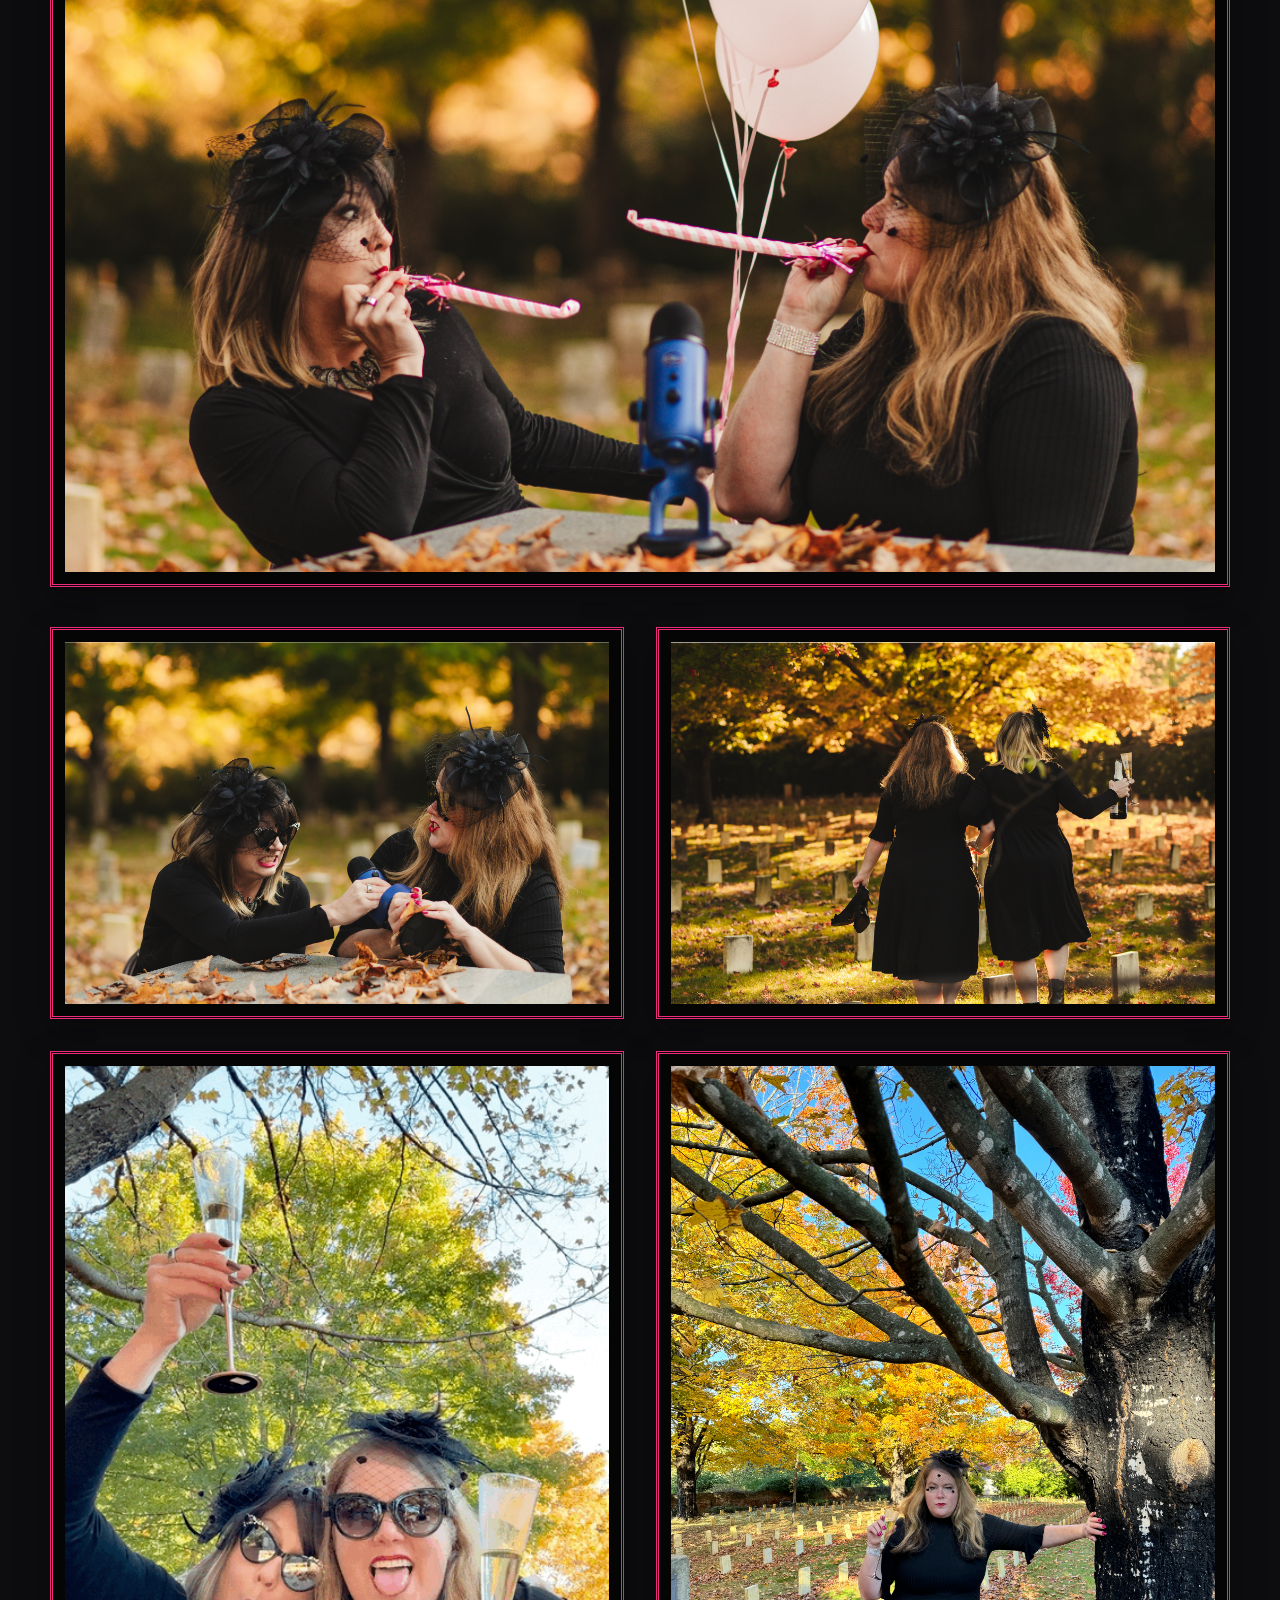
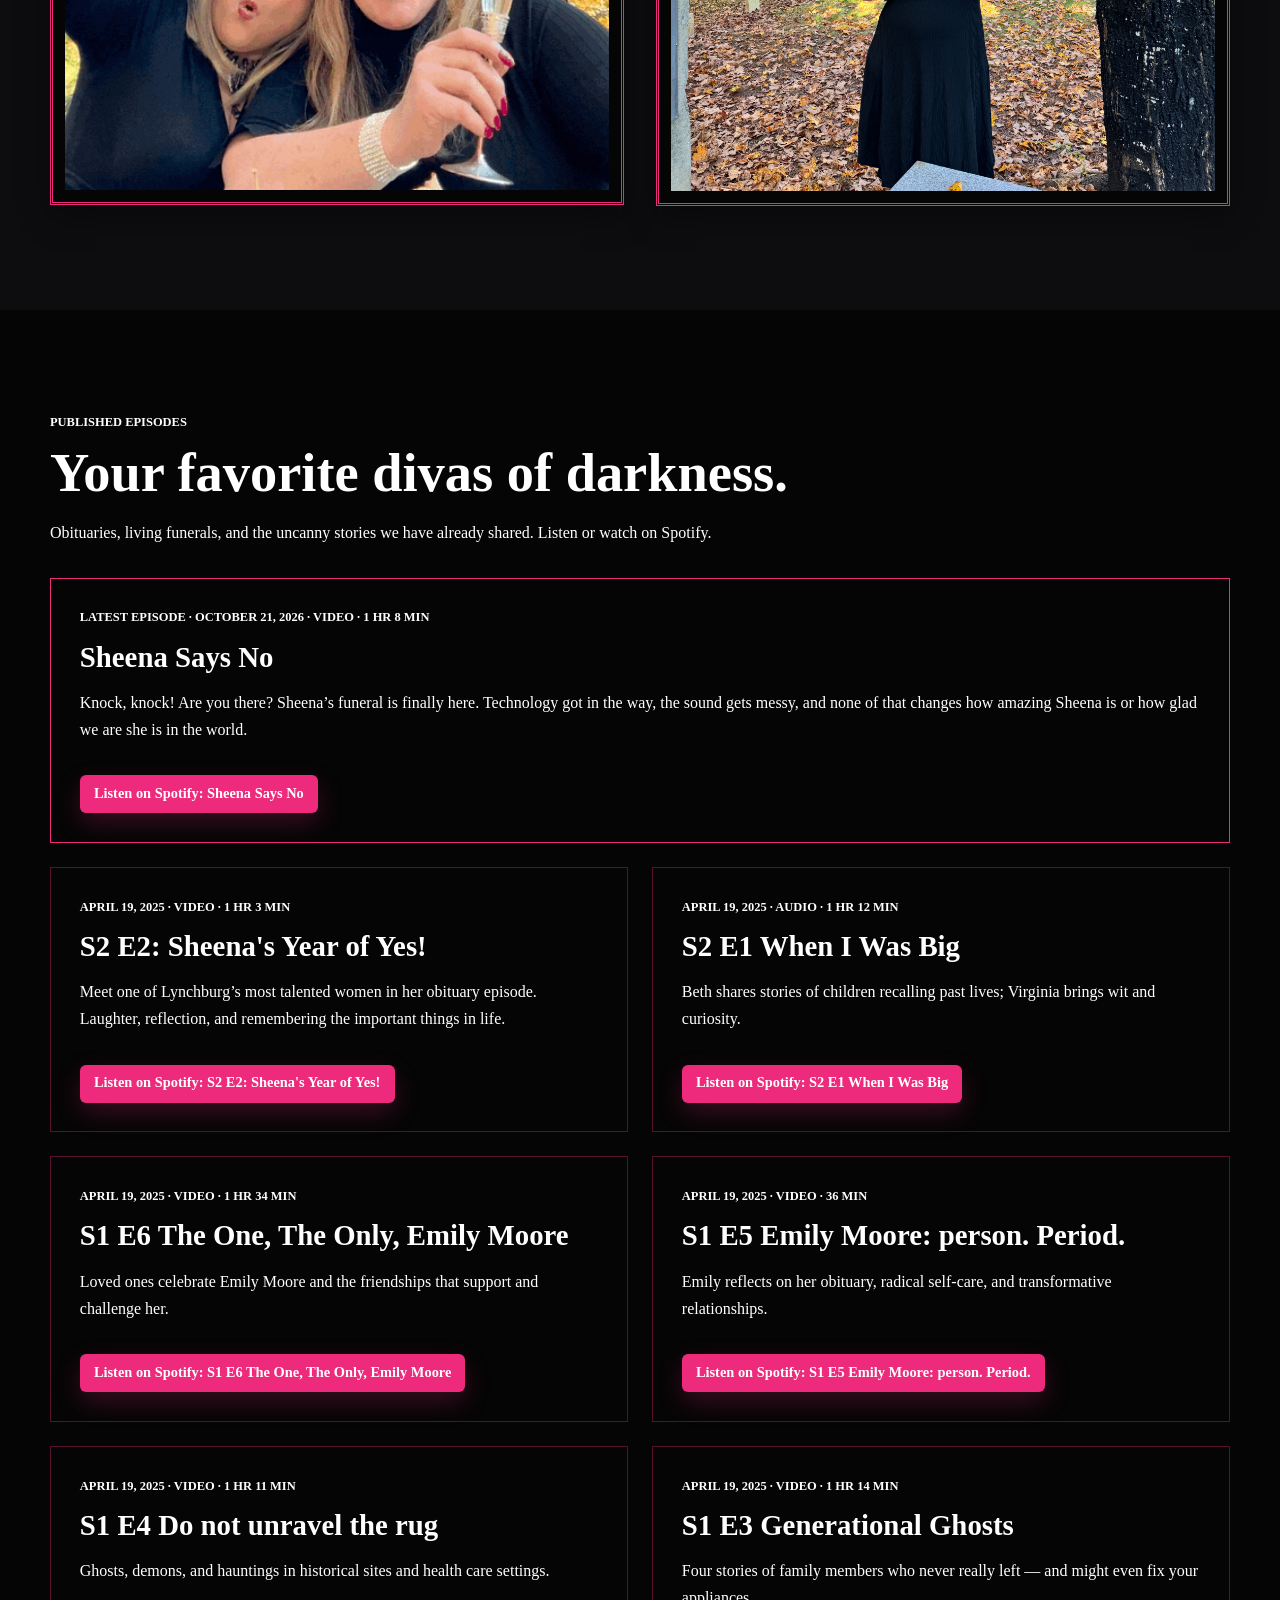
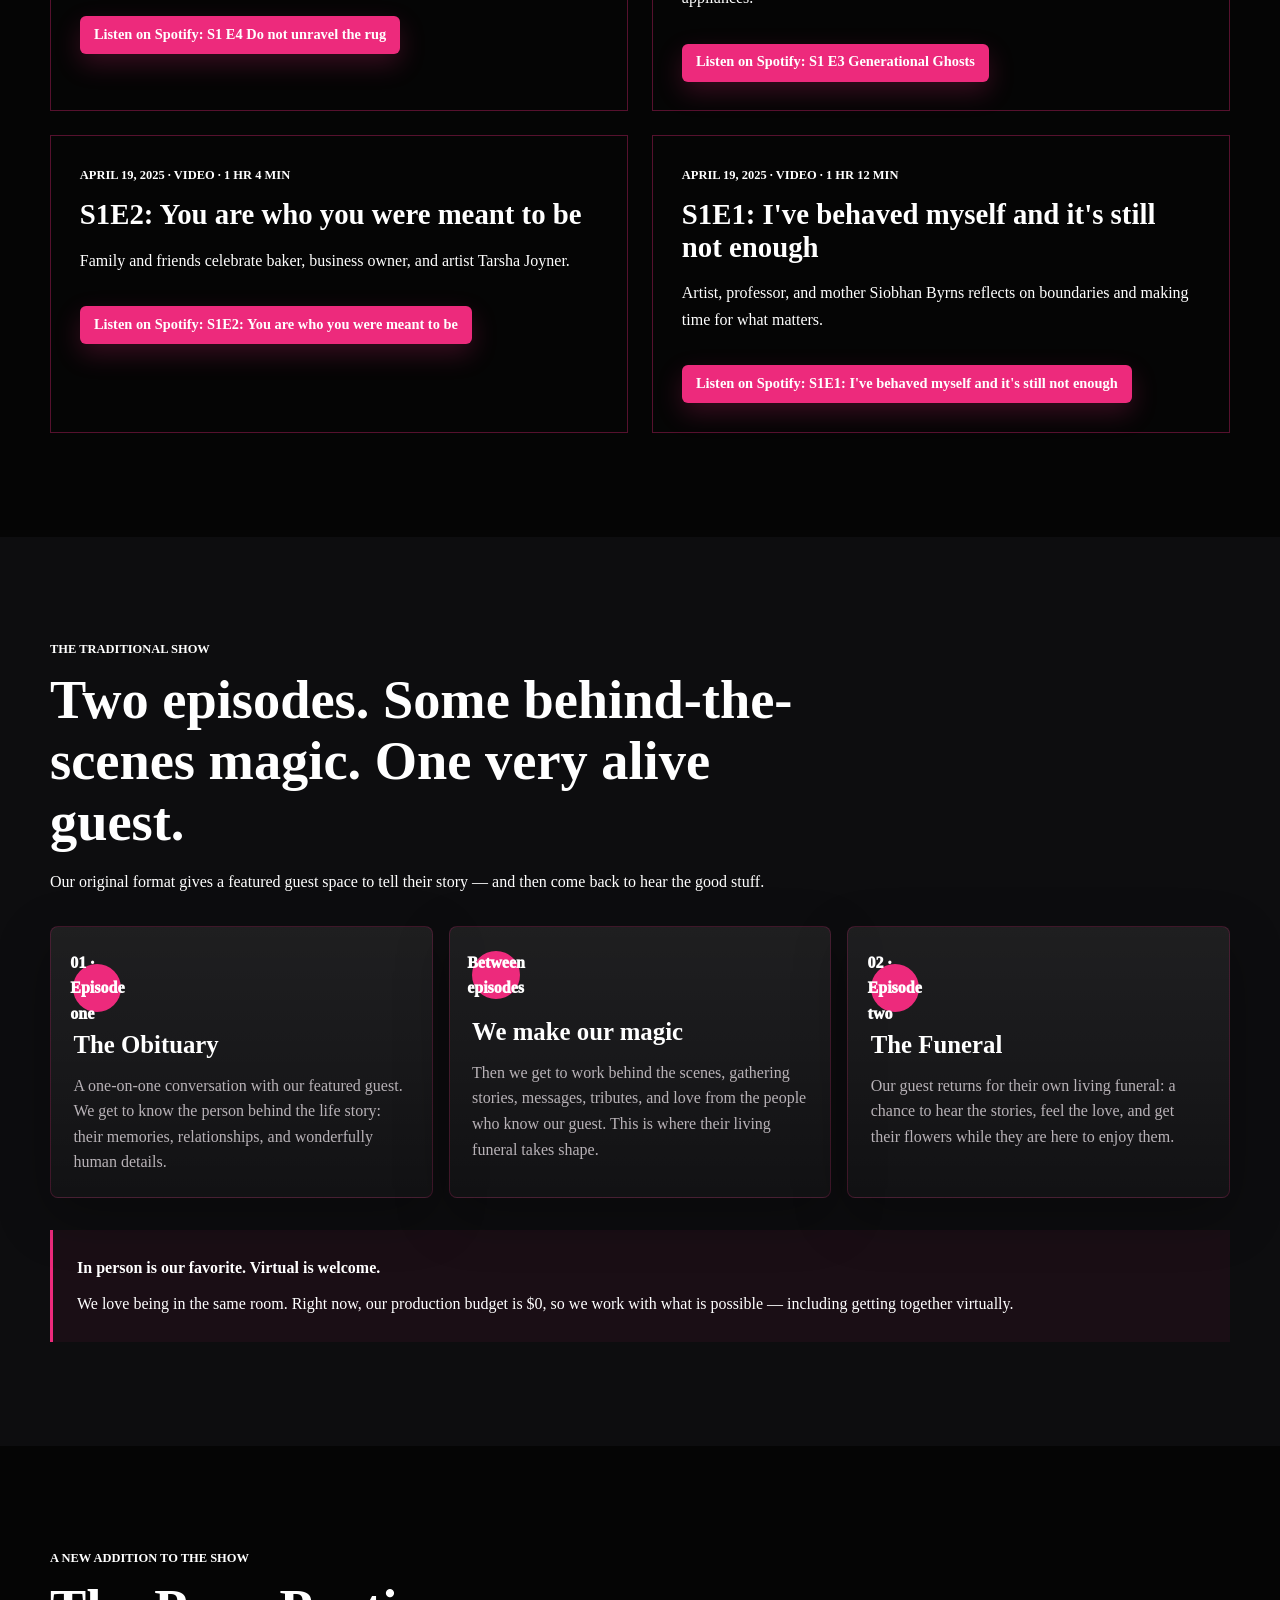
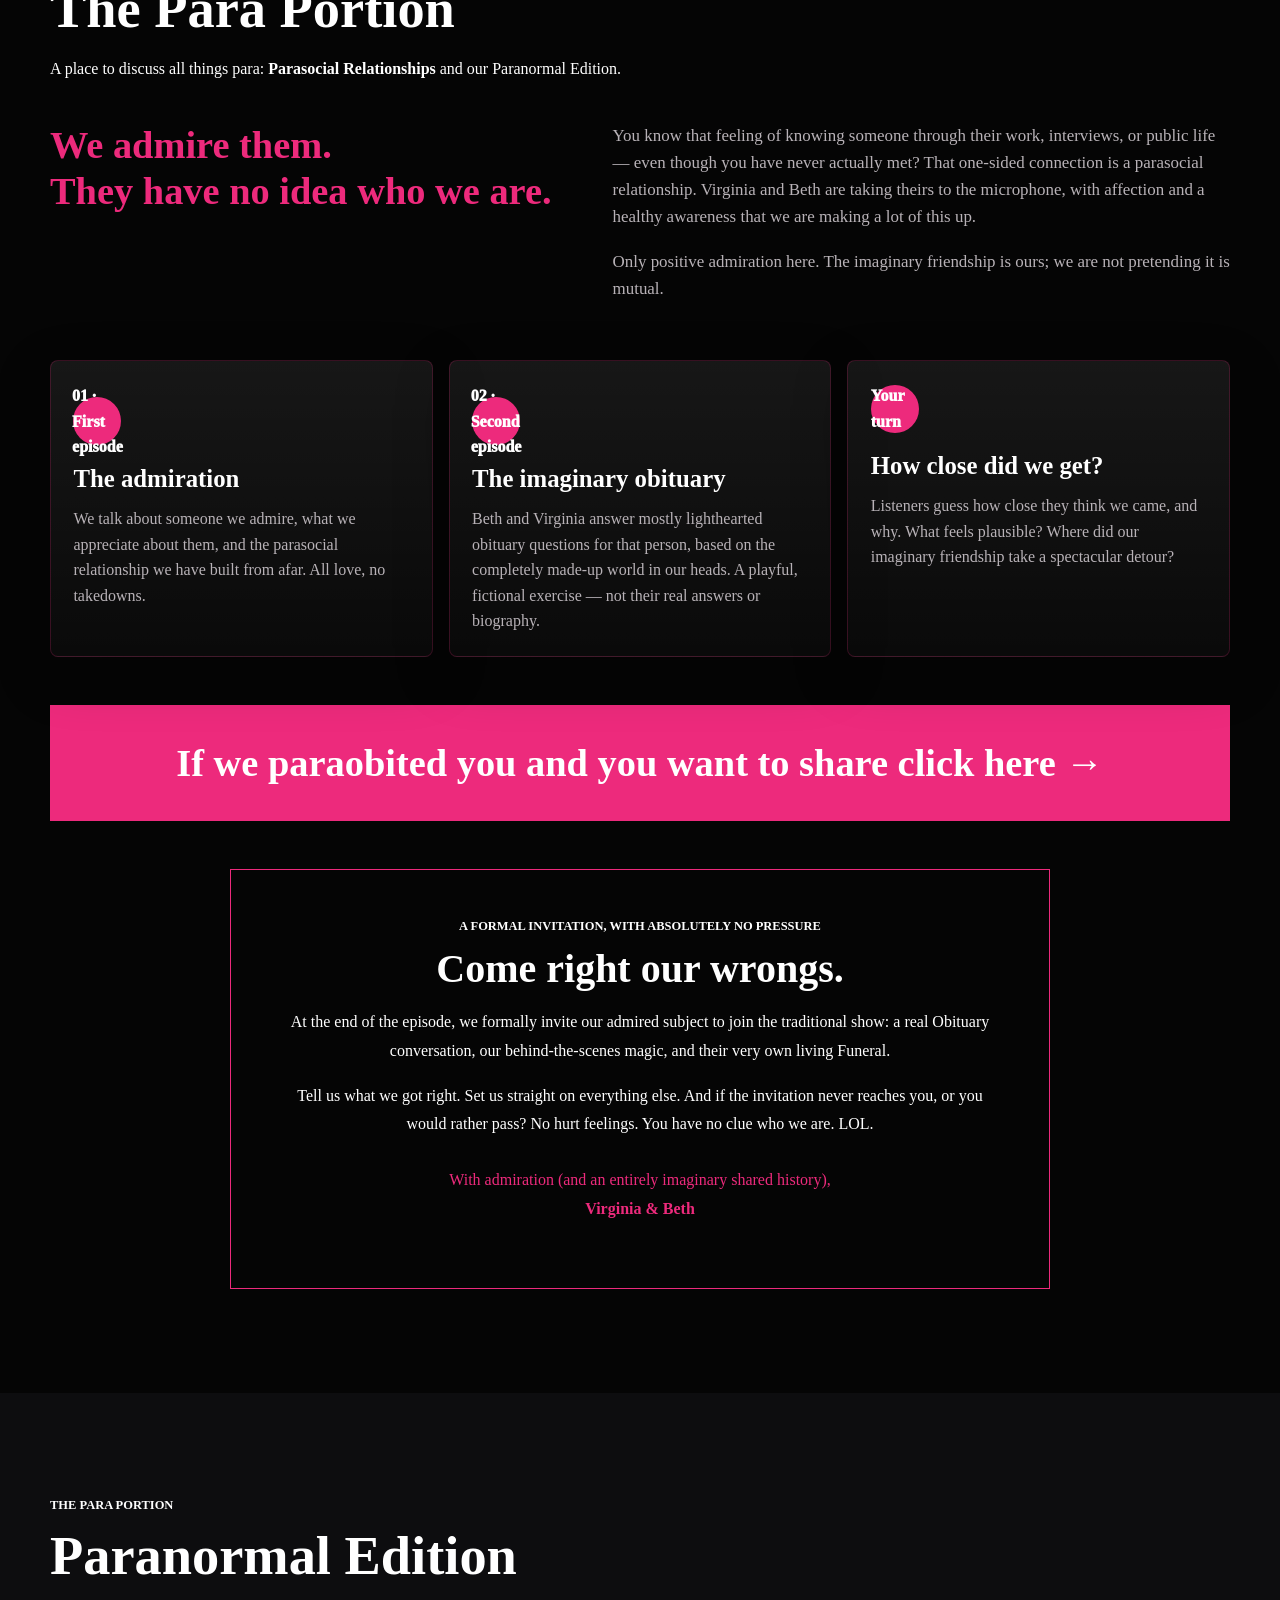
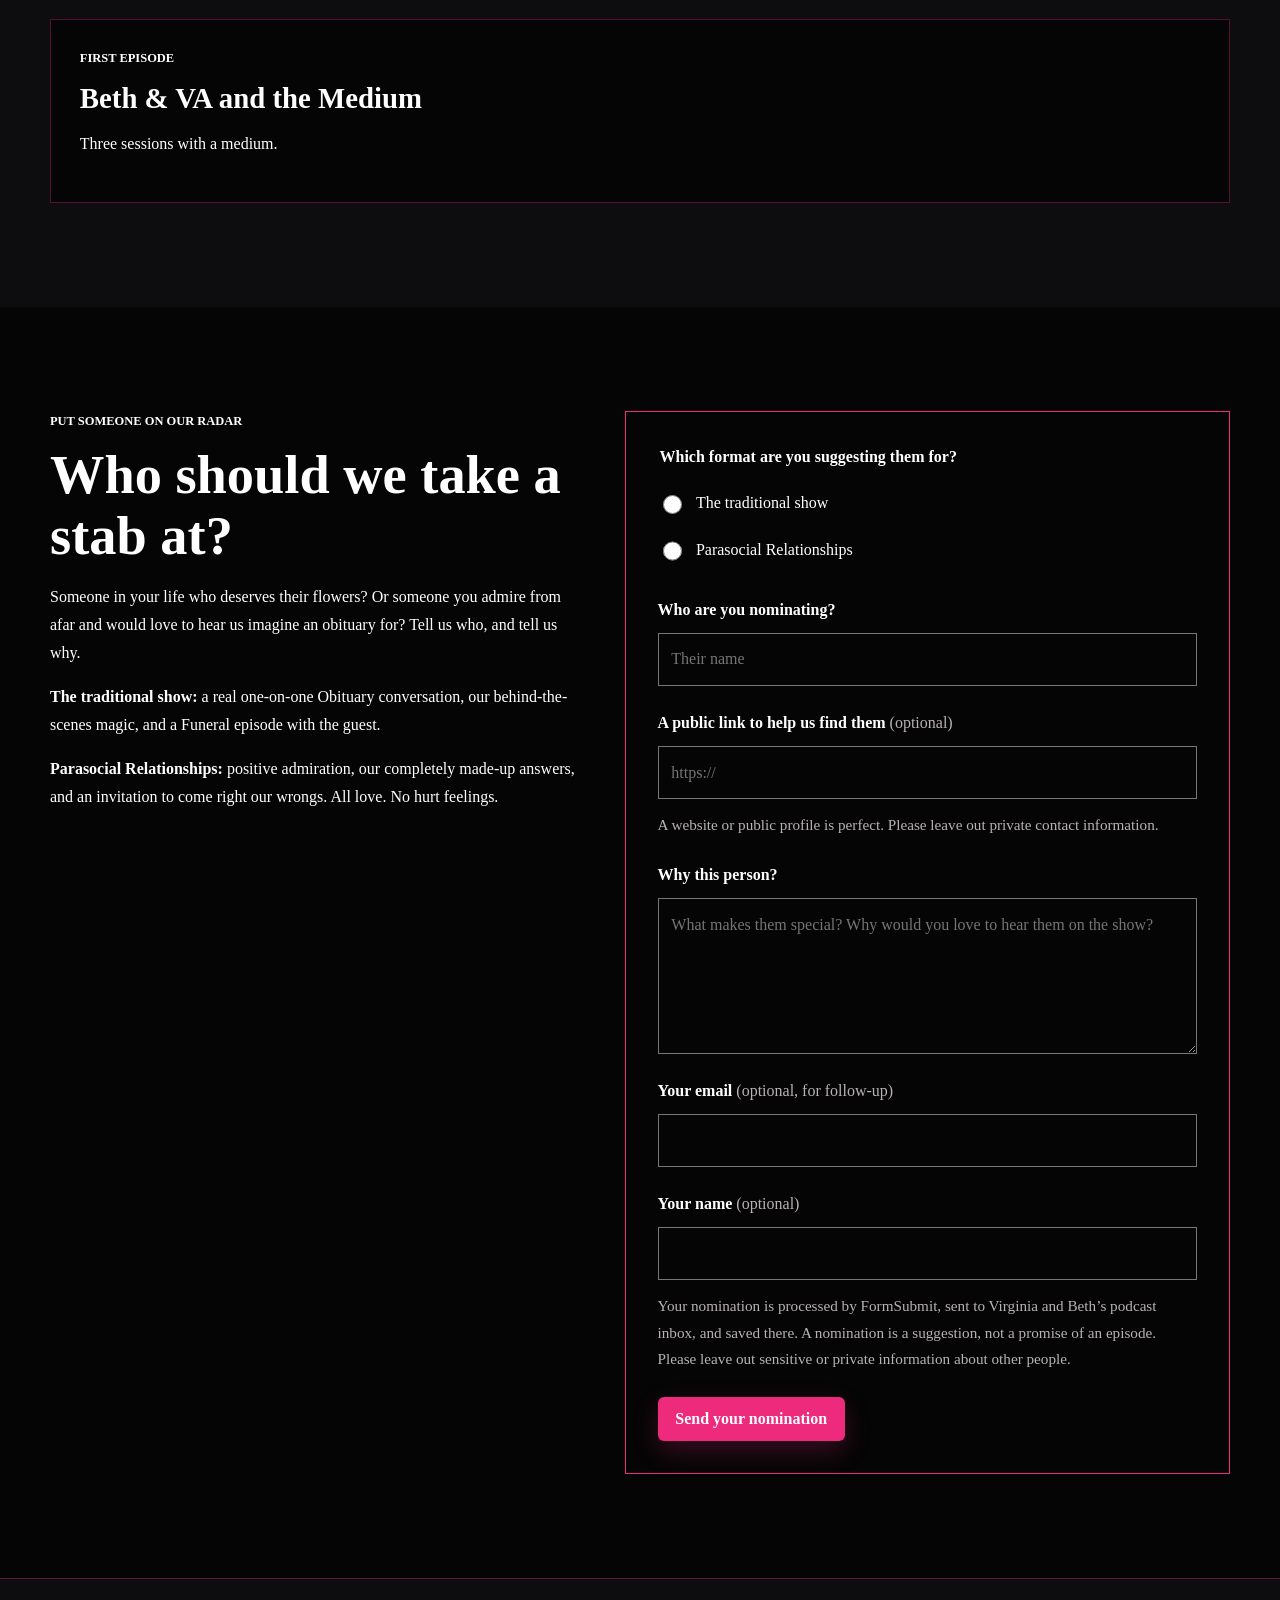
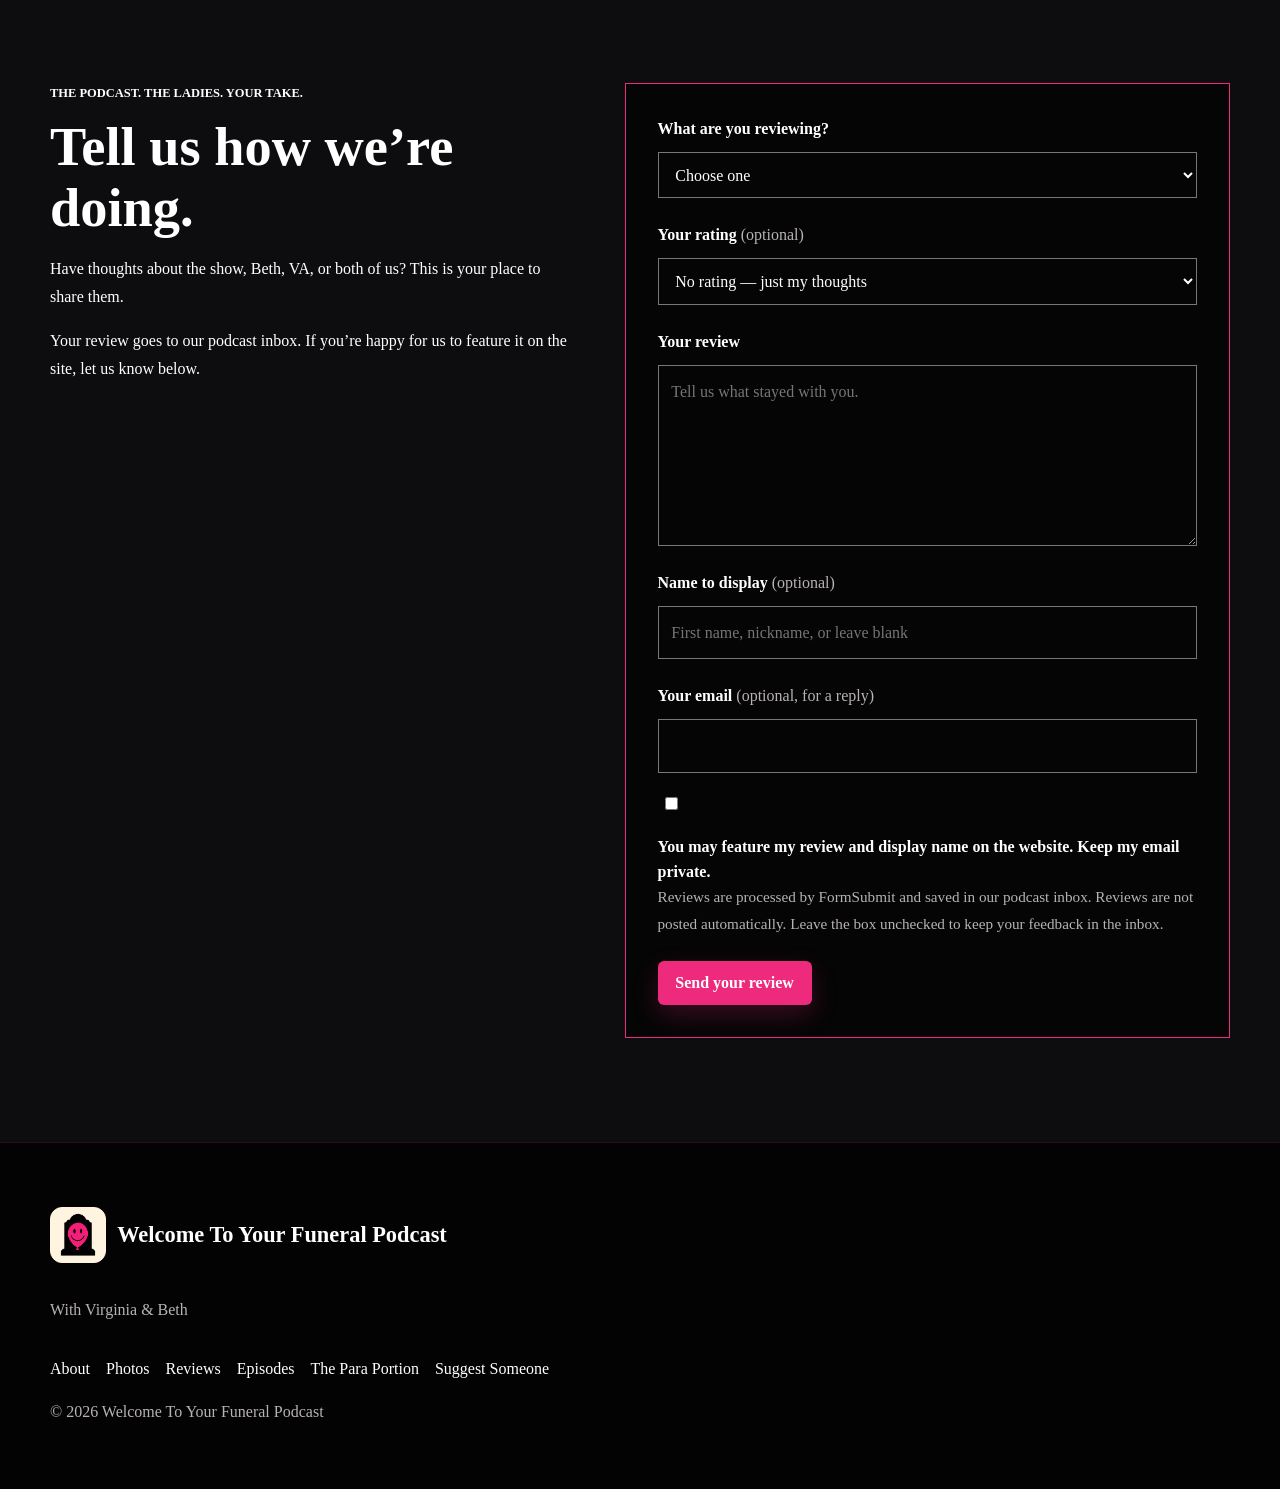
==== commit c1c0b8b9: "Frame original photos and hide white margins with CSS" ====
--- a/index.html
+++ b/index.html
@@ -59,7 +59,7 @@
             <a class="button button-secondary" href="#para-portion">The Para Portion</a>
           </div>
         </div>
-        <figure class="hero-original-photo"><a href="assets/photos/beth-va-laughing.png" aria-label="View full photo of Beth and VA laughing"><img src="assets/photos/beth-va-laughing.png" alt="Beth and VA laughing together in black dresses and fascinators in a cemetery" width="1080" height="1080" fetchpriority="high"></a><figcaption>Beth &amp; VA</figcaption></figure>
+        <figure class="hero-original-photo"><a href="assets/photos/beth-va-laughing.png" aria-label="View full photo of Beth and VA laughing"><span class="photo-window photo-trim-standard"><img src="assets/photos/beth-va-laughing.png" alt="Beth and VA laughing together in black dresses and fascinators in a cemetery" width="1080" height="1080" fetchpriority="high"></span></a><figcaption>Beth &amp; VA</figcaption></figure>
         </div>
       </section>
 
@@ -73,8 +73,8 @@
       <section class="section original-gallery-section" id="photos" aria-labelledby="photos-title"><div class="section-inner"><div class="section-heading"><p class="section-kicker">Beth &amp; VA</p><h2 id="photos-title">The ladies behind the microphones.</h2></div>
 <figure class="photo-feature"><a href="assets/photos/beth-va-party-horns.jpeg"><img src="assets/photos/beth-va-party-horns.jpeg" alt="Beth and VA blowing pink party horns beside a blue microphone and balloons" loading="lazy"></a></figure>
 <div class="original-gallery">
-<figure><a href="assets/photos/beth-va-microphone.png"><img src="assets/photos/beth-va-microphone.png" alt="Beth and VA sharing a laugh over the microphone" loading="lazy" width="1080" height="1080"></a></figure>
-<figure><a href="assets/photos/beth-va-walking.png"><img src="assets/photos/beth-va-walking.png" alt="Beth and VA walking arm in arm through the cemetery" loading="lazy" width="1080" height="1080"></a></figure>
+<figure><a href="assets/photos/beth-va-microphone.png"><span class="photo-window photo-trim-standard"><img src="assets/photos/beth-va-microphone.png" alt="Beth and VA sharing a laugh over the microphone" loading="lazy" width="1080" height="1080"></span></a></figure>
+<figure><a href="assets/photos/beth-va-walking.png"><span class="photo-window photo-trim-walking"><img src="assets/photos/beth-va-walking.png" alt="Beth and VA walking arm in arm through the cemetery" loading="lazy" width="1080" height="1080"></span></a></figure>
 <figure><a href="assets/photos/beth-va-toast.gif"><img src="assets/photos/beth-va-toast.gif" alt="Beth and VA raising champagne glasses under autumn trees" loading="lazy"></a></figure>
 <figure><a href="assets/photos/cemetery-portrait.JPG"><img src="assets/photos/cemetery-portrait.JPG" alt="One of the hosts in a black dress holding a champagne glass beneath an autumn tree in the cemetery" loading="lazy"></a></figure>
 </div></div></section>
--- a/styles.css
+++ b/styles.css
@@ -1095,3 +1095,16 @@
 .original-gallery a, .photo-feature a, .hero-original-photo a { display: block; }
 @media (max-width: 820px) { .hero-photo-layout { grid-template-columns: 1fr; gap: 2.5rem; } .hero-original-photo { width: min(100%, 560px); margin-inline: auto; } }
 @media (max-width: 620px) { .original-gallery { grid-template-columns: 1fr; gap: 1.5rem; } .photo-feature, .original-gallery figure { padding: 6px; } }
+
+/* Hide only the supplied white margins; original files and photo pixels stay intact. */
+.photo-window { display: block; position: relative; width: 100%; overflow: hidden; aspect-ratio: 1080 / 718; }
+.photo-window img { position: absolute; left: 0; width: 100%; max-width: none; height: auto; }
+.photo-trim-standard img { top: -15.0418%; }
+.photo-trim-walking img { top: -24.5125%; }
+.hero-original-photo, .photo-feature, .original-gallery figure {
+  border: 3px double #ed2a7c;
+  padding: 12px;
+  background: #050505;
+  box-shadow: 0 12px 30px rgba(0,0,0,.35);
+}
+@media(max-width:620px) { .hero-original-photo, .photo-feature, .original-gallery figure { padding: 8px; } }
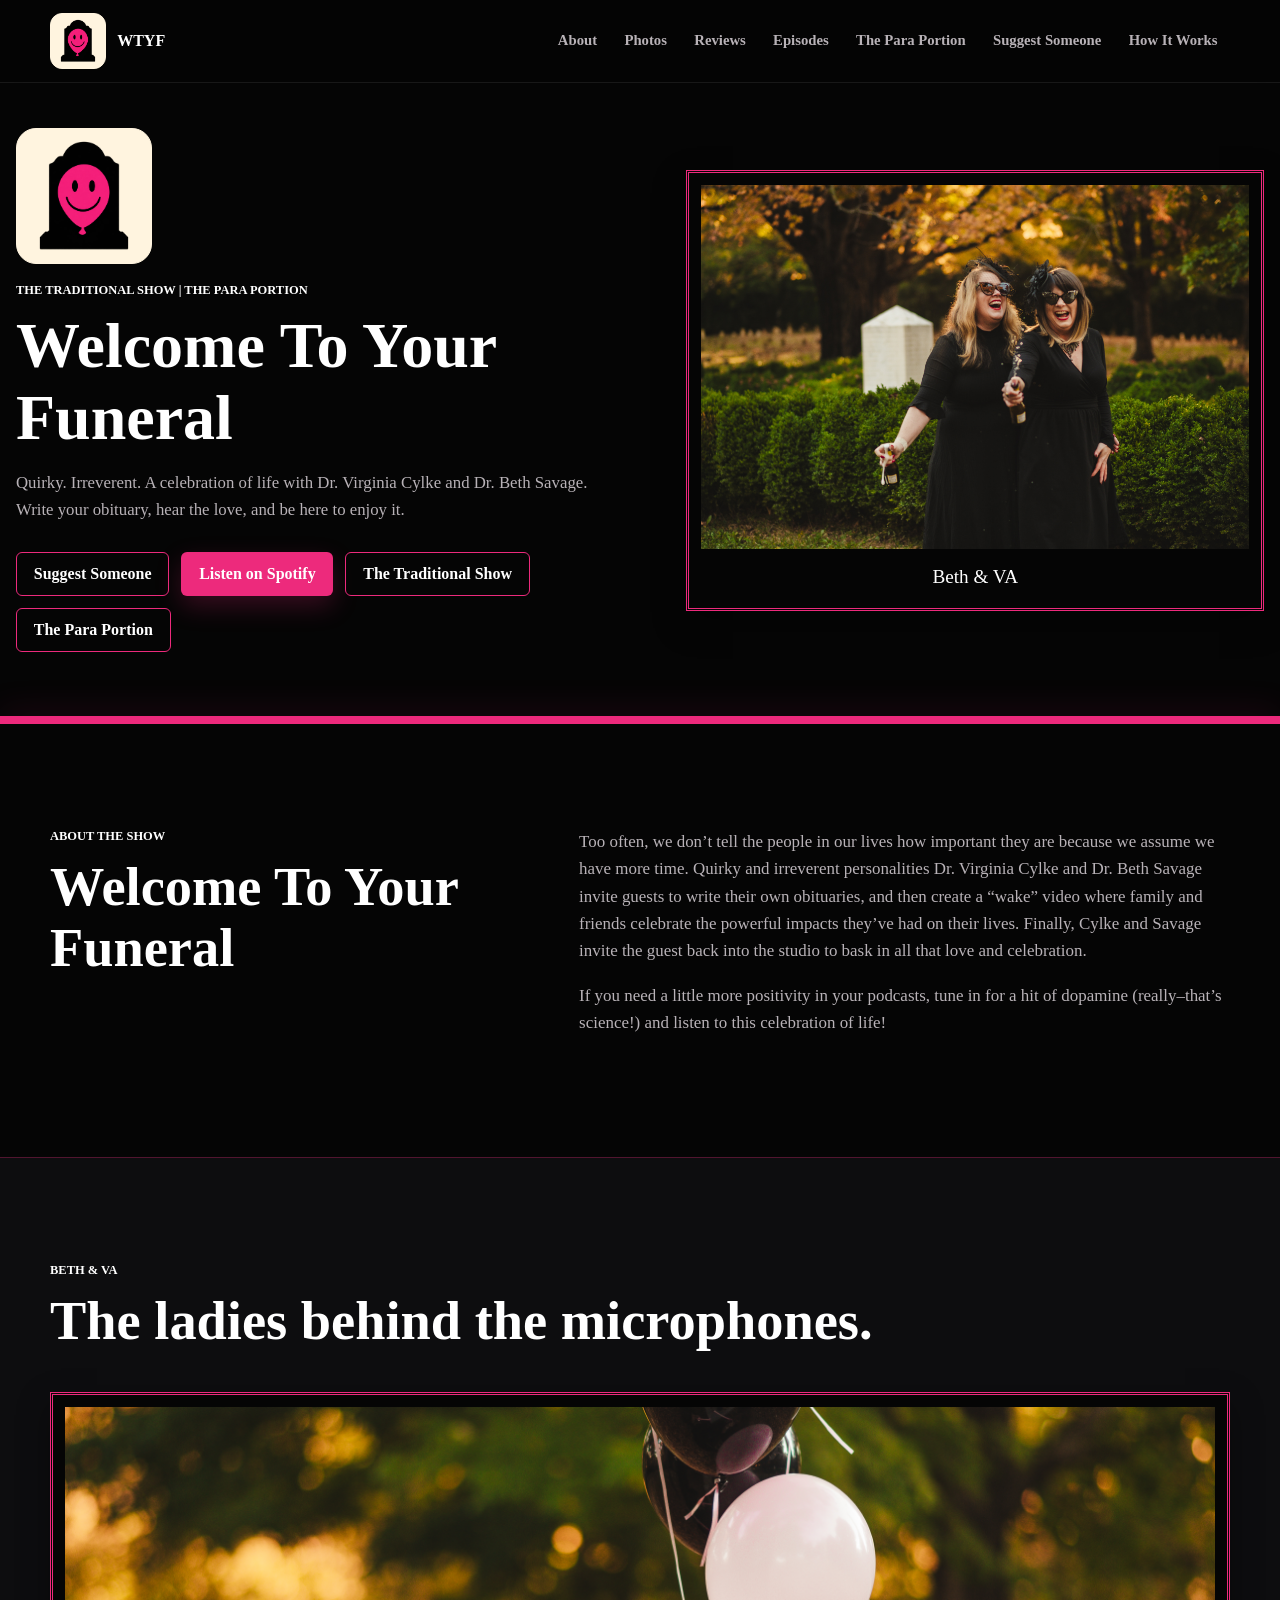
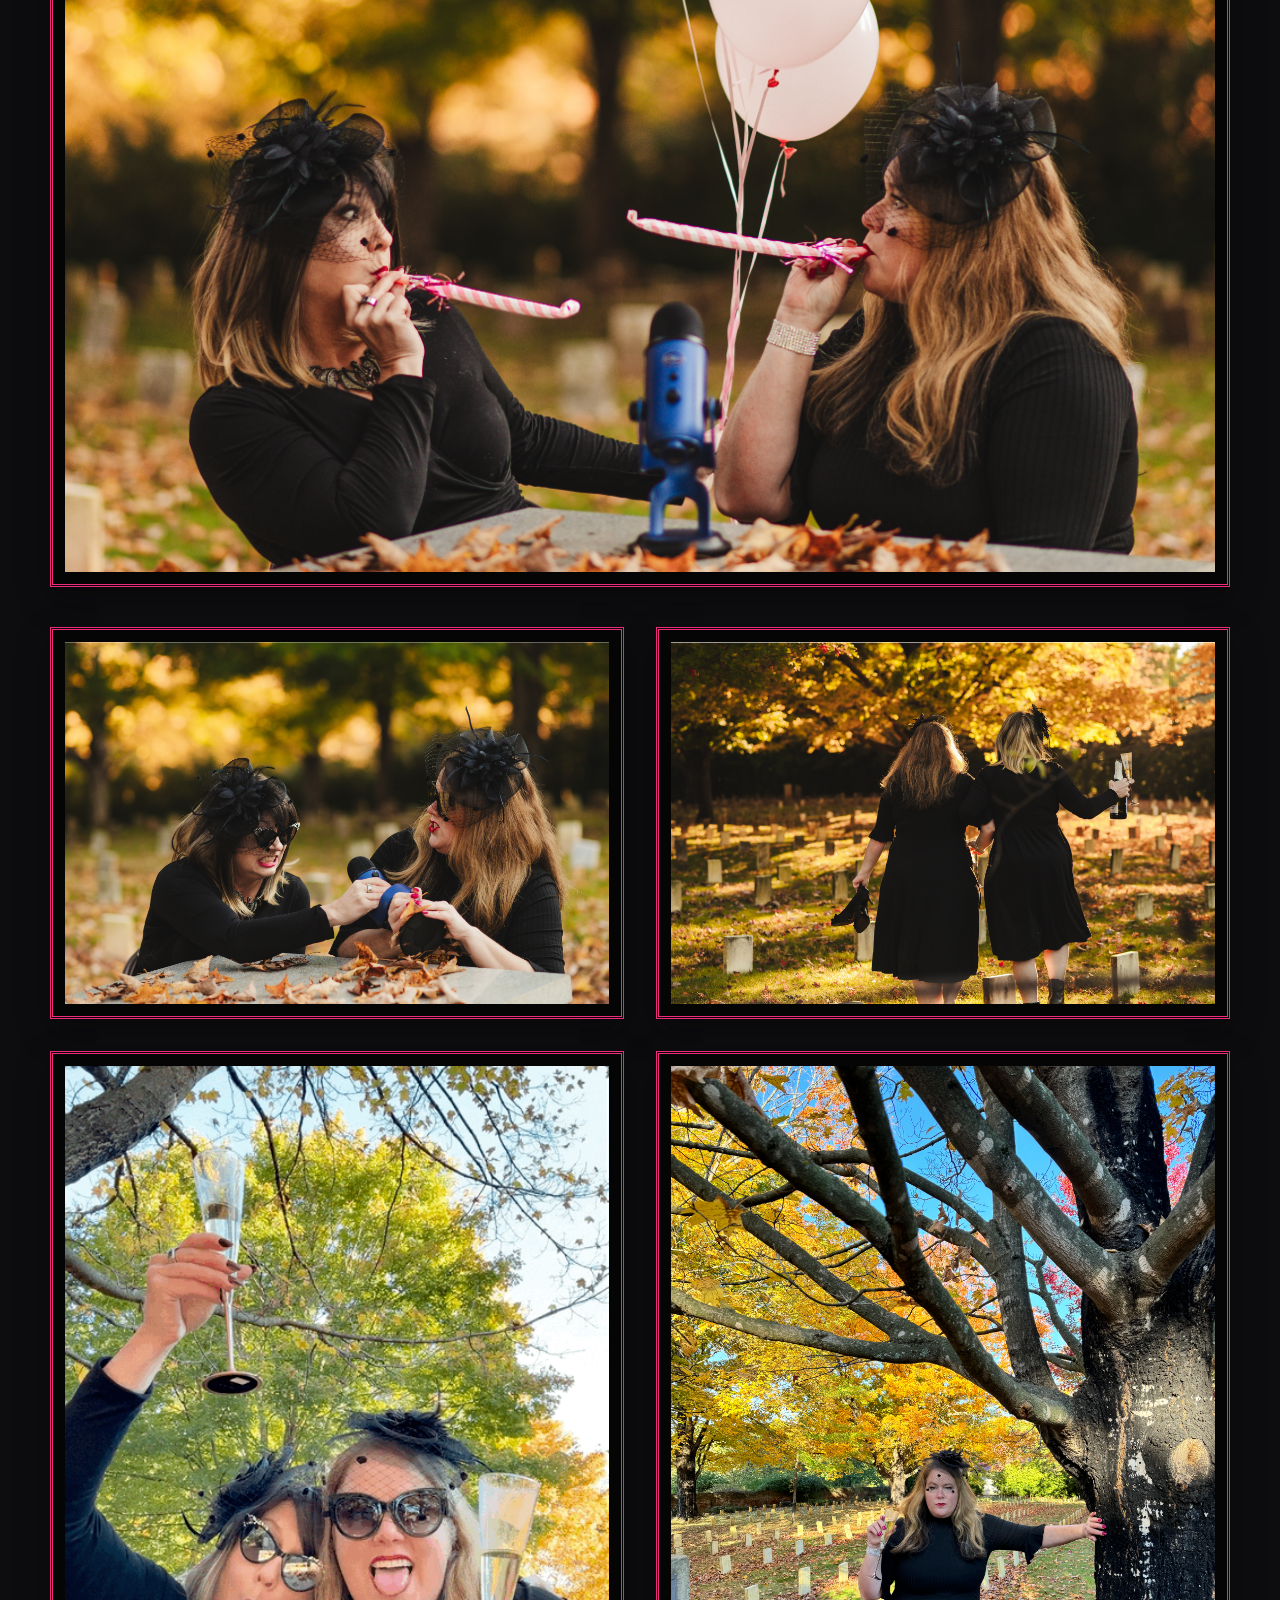
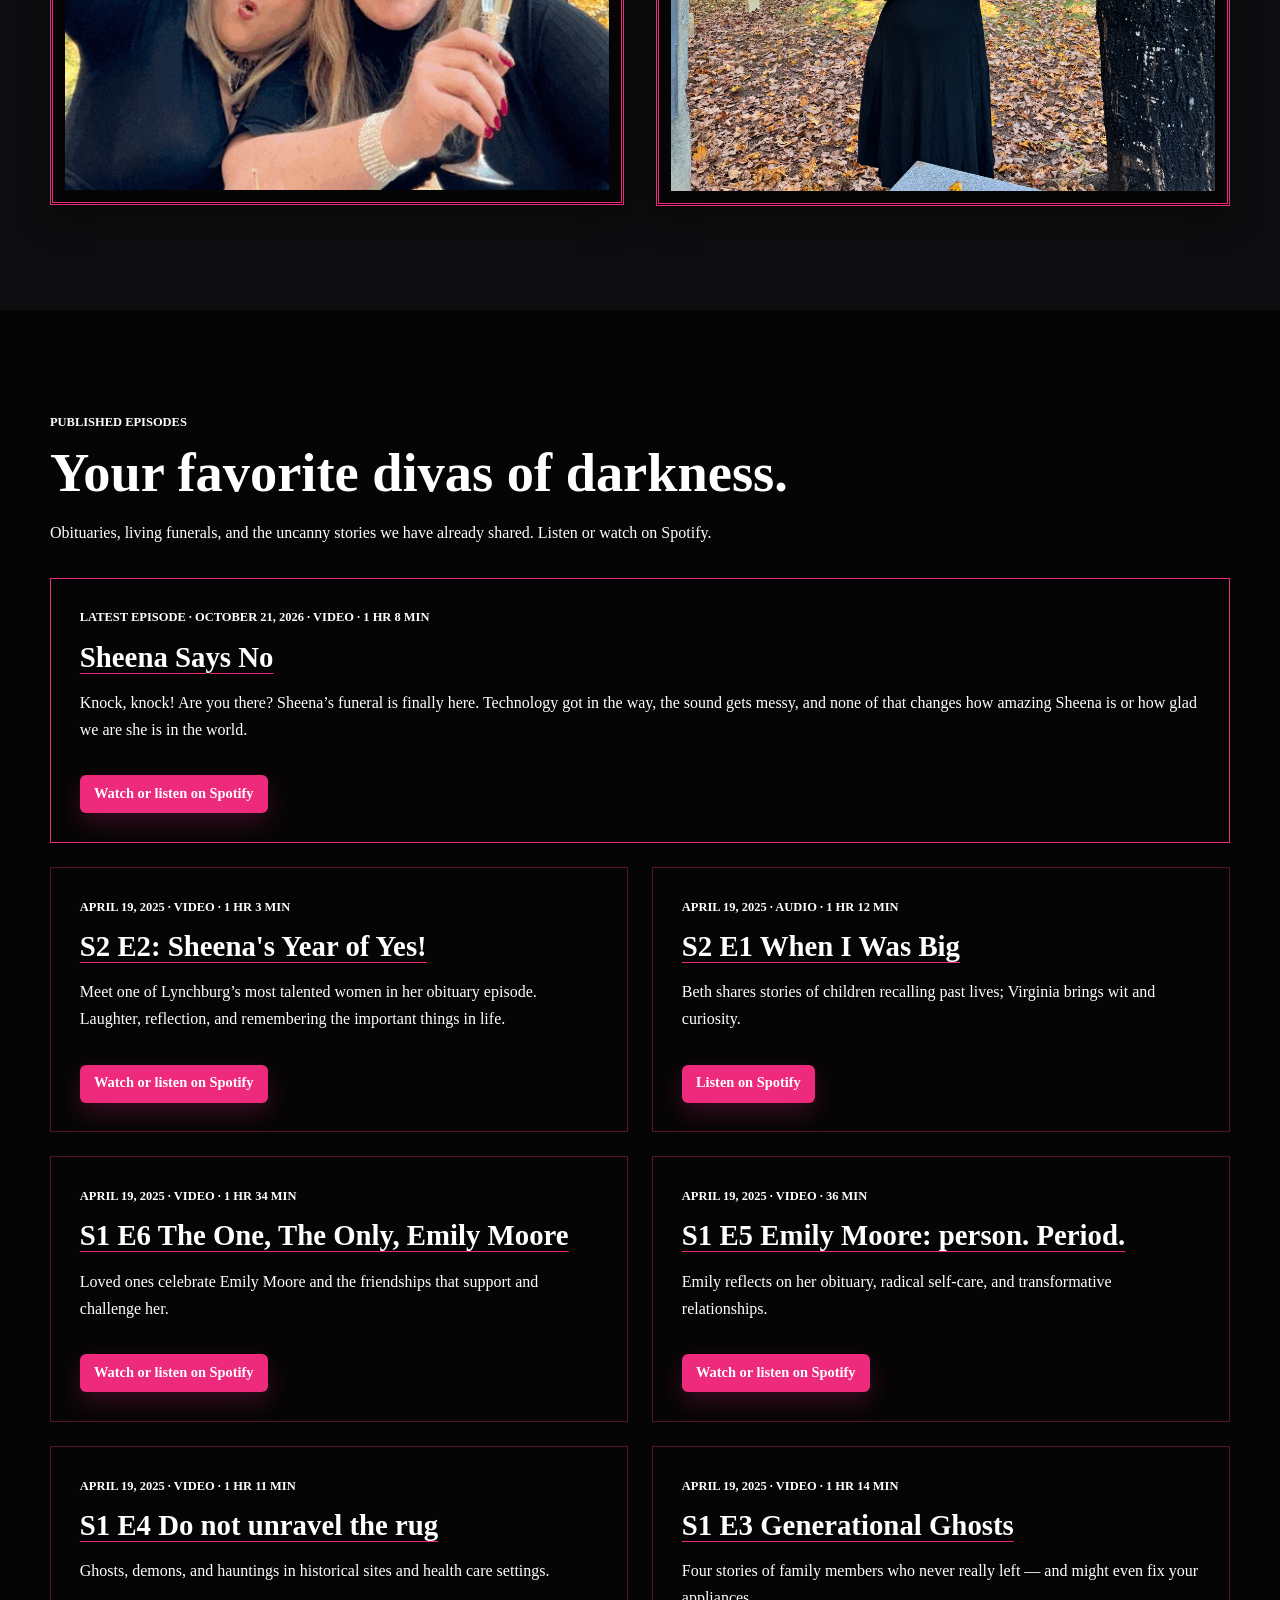
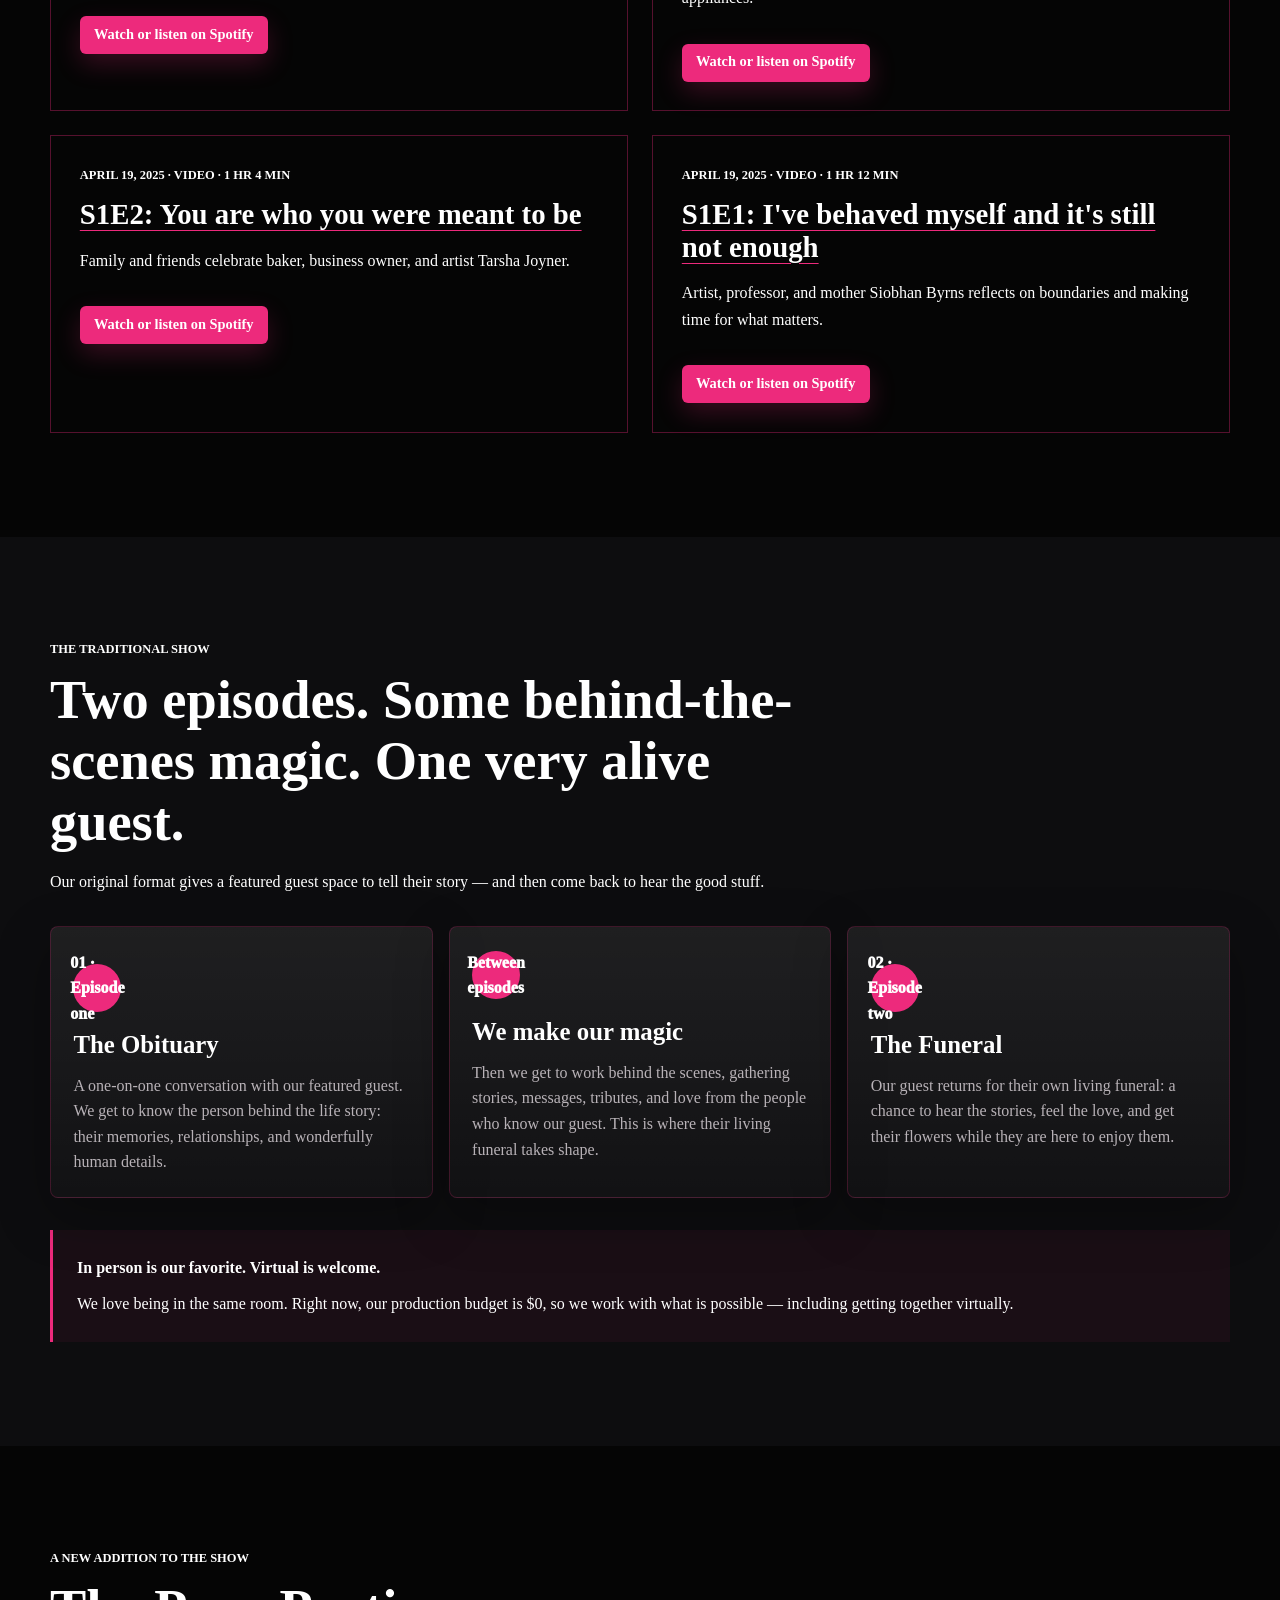
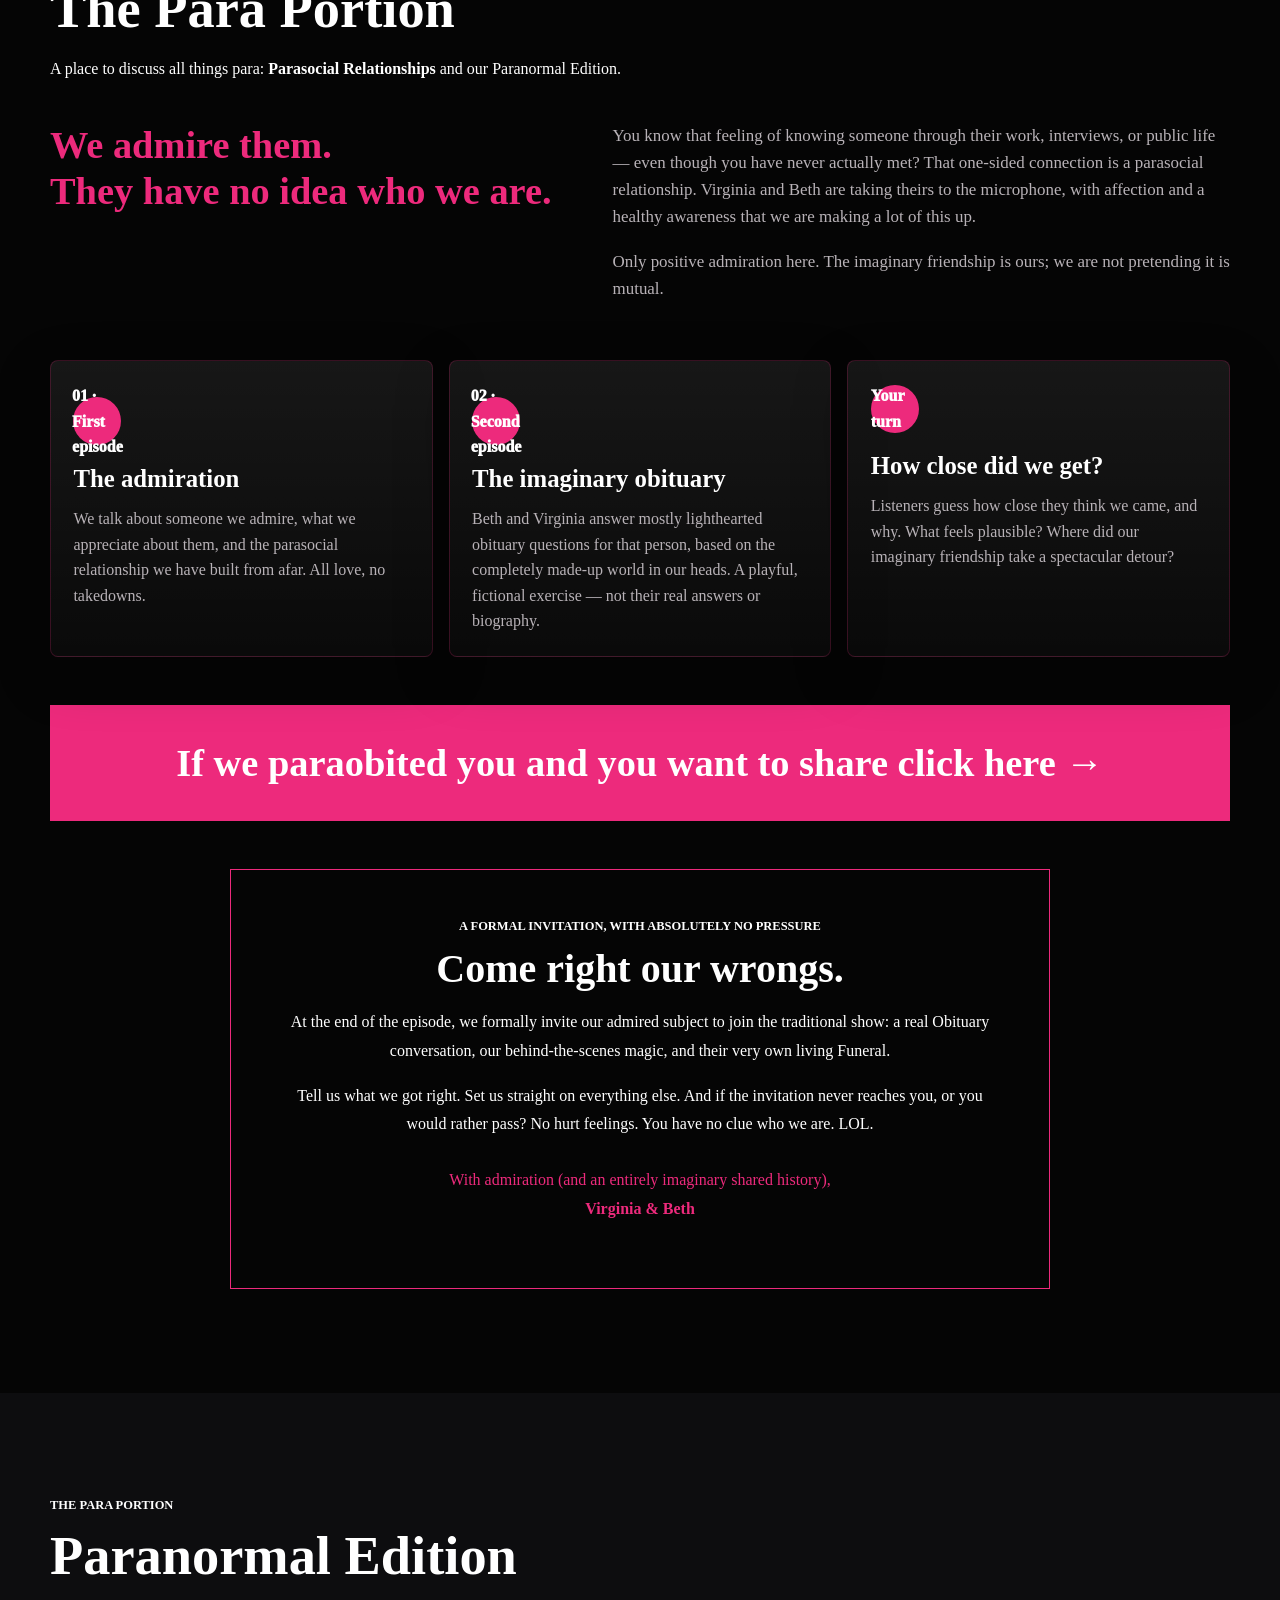
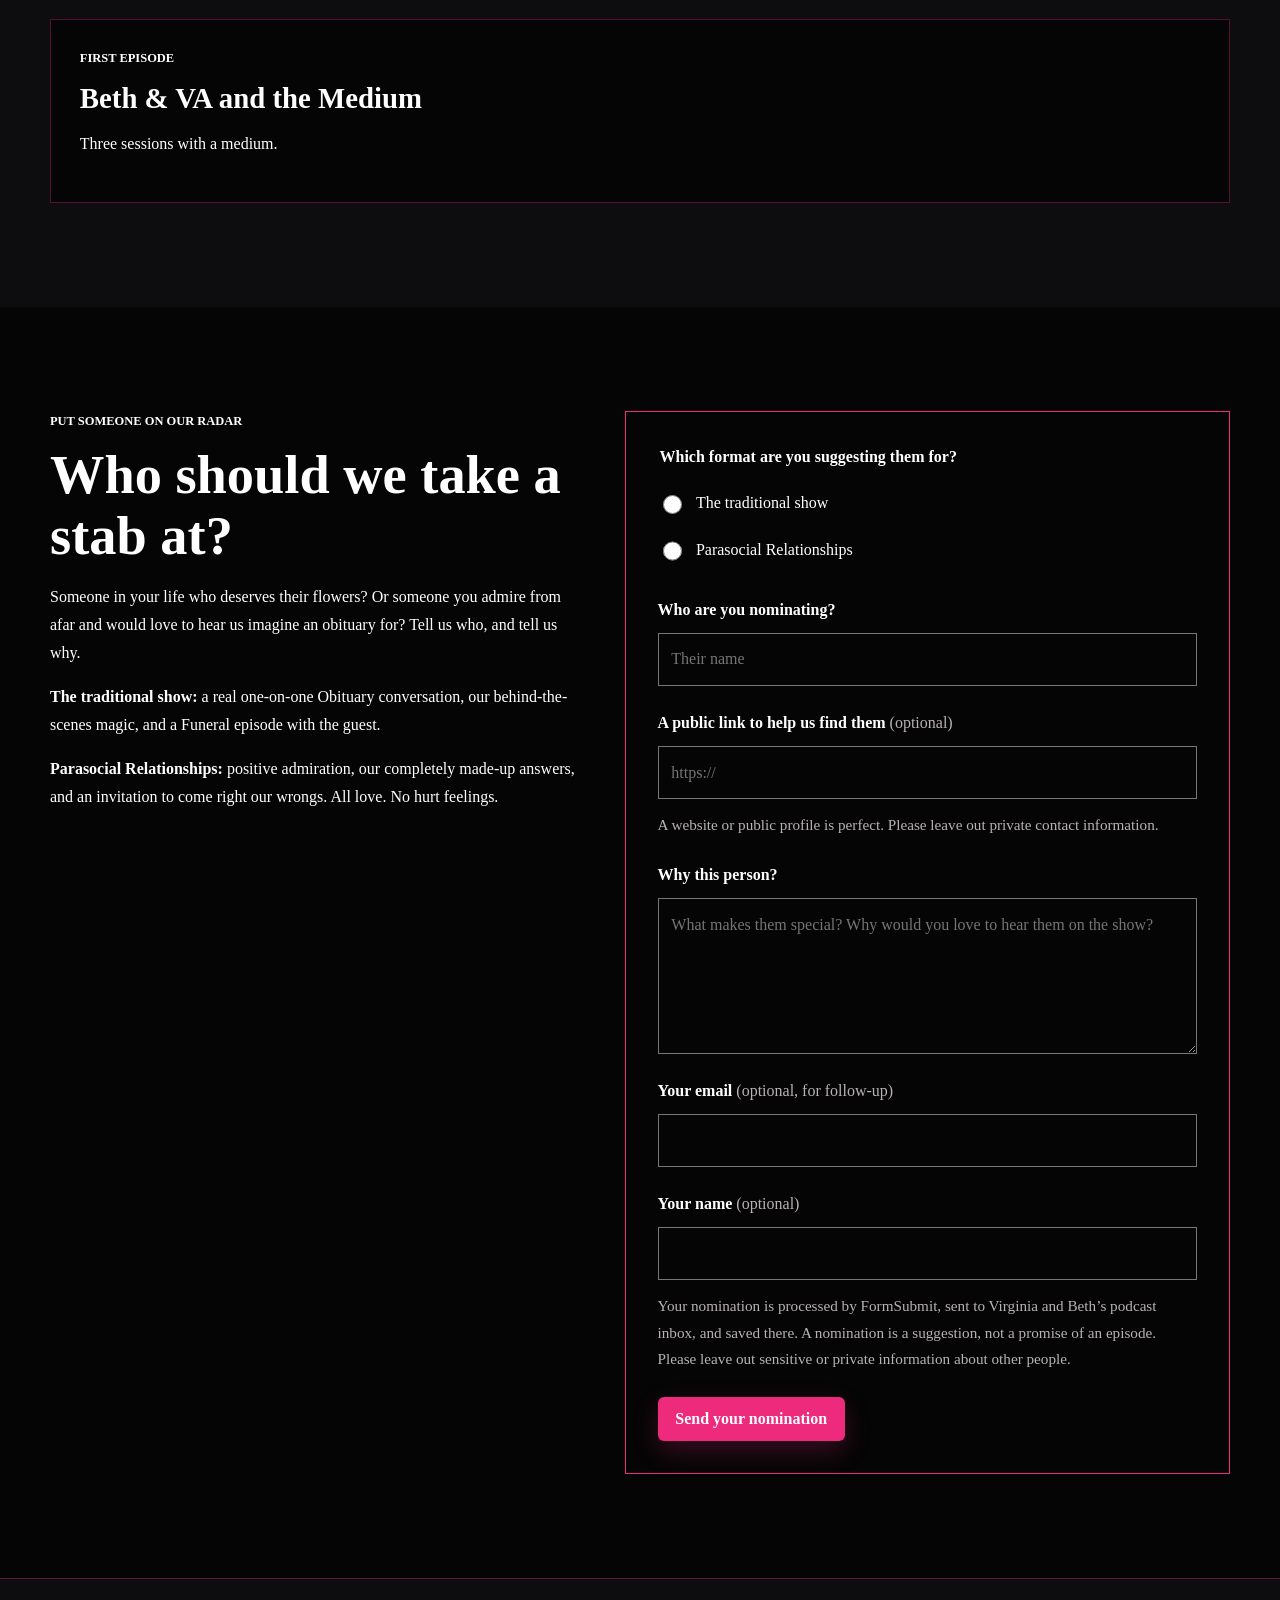
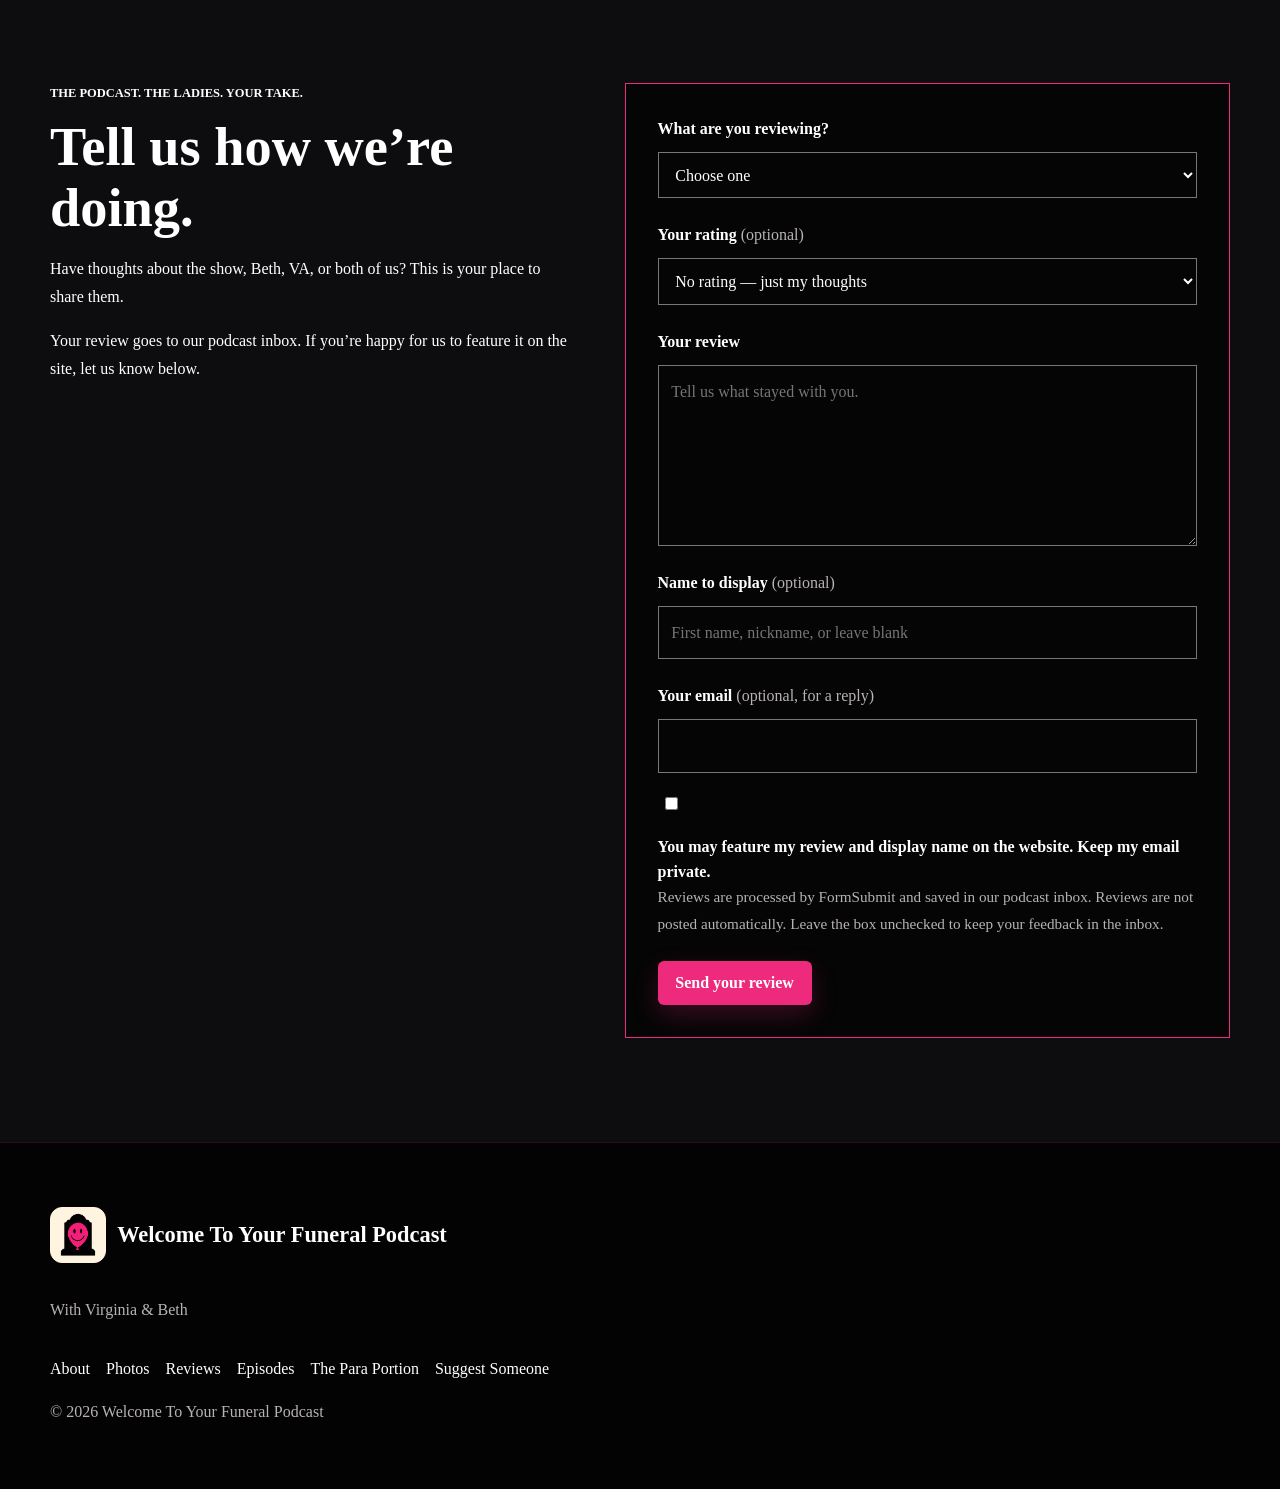
==== commit 5afa31c4: "Make all recorded episode titles direct Spotify links" ====
--- a/index.html
+++ b/index.html
@@ -81,7 +81,7 @@
 
 
 
-<section class="section episodes-section" id="episodes" aria-labelledby="episodes-title"><div class="section-inner"><div class="section-heading"><p class="section-kicker">Published episodes</p><h2 id="episodes-title">Your favorite divas of darkness.</h2><p>Obituaries, living funerals, and the uncanny stories we have already shared. Listen or watch on Spotify.</p></div><div class="published-episodes"><article class="published-episode"><p class="section-kicker">Latest episode · October 21, 2026 · Video · 1 hr 8 min</p><h3>Sheena Says No</h3><p>Knock, knock! Are you there? Sheena’s funeral is finally here. Technology got in the way, the sound gets messy, and none of that changes how amazing Sheena is or how glad we are she is in the world.</p><a class="mini-button" href="https://open.spotify.com/episode/2YblzlTyRXfVpuHAivazgi">Listen on Spotify<span class="sr-only">: Sheena Says No</span></a></article><article class="published-episode"><p class="section-kicker">April 19, 2025 · Video · 1 hr 3 min</p><h3>S2 E2: Sheena&#x27;s Year of Yes!</h3><p>Meet one of Lynchburg’s most talented women in her obituary episode. Laughter, reflection, and remembering the important things in life.</p><a class="mini-button" href="https://open.spotify.com/episode/2UYAMcEiAeco525ukLo5JK">Listen on Spotify<span class="sr-only">: S2 E2: Sheena&#x27;s Year of Yes!</span></a></article><article class="published-episode"><p class="section-kicker">April 19, 2025 · Audio · 1 hr 12 min</p><h3>S2 E1 When I Was Big</h3><p>Beth shares stories of children recalling past lives; Virginia brings wit and curiosity.</p><a class="mini-button" href="https://open.spotify.com/episode/0mJo3cakhrmZgRcPjnWTk1">Listen on Spotify<span class="sr-only">: S2 E1 When I Was Big</span></a></article><article class="published-episode"><p class="section-kicker">April 19, 2025 · Video · 1 hr 34 min</p><h3>S1 E6 The One, The Only, Emily Moore</h3><p>Loved ones celebrate Emily Moore and the friendships that support and challenge her.</p><a class="mini-button" href="https://open.spotify.com/episode/1TyfcyI8wyZeW43pIHNvp7">Listen on Spotify<span class="sr-only">: S1 E6 The One, The Only, Emily Moore</span></a></article><article class="published-episode"><p class="section-kicker">April 19, 2025 · Video · 36 min</p><h3>S1 E5 Emily Moore: person. Period.</h3><p>Emily reflects on her obituary, radical self-care, and transformative relationships.</p><a class="mini-button" href="https://open.spotify.com/episode/4e9lCm2JxdwgaDI3j6SJr5">Listen on Spotify<span class="sr-only">: S1 E5 Emily Moore: person. Period.</span></a></article><article class="published-episode"><p class="section-kicker">April 19, 2025 · Video · 1 hr 11 min</p><h3>S1 E4 Do not unravel the rug</h3><p>Ghosts, demons, and hauntings in historical sites and health care settings.</p><a class="mini-button" href="https://open.spotify.com/episode/35GpTvvsBXnI4EHiLH1DYW">Listen on Spotify<span class="sr-only">: S1 E4 Do not unravel the rug</span></a></article><article class="published-episode"><p class="section-kicker">April 19, 2025 · Video · 1 hr 14 min</p><h3>S1 E3 Generational Ghosts</h3><p>Four stories of family members who never really left — and might even fix your appliances.</p><a class="mini-button" href="https://open.spotify.com/episode/594T3hYa8Cj9ugogLYis6k">Listen on Spotify<span class="sr-only">: S1 E3 Generational Ghosts</span></a></article><article class="published-episode"><p class="section-kicker">April 19, 2025 · Video · 1 hr 4 min</p><h3>S1E2: You are who you were meant to be</h3><p>Family and friends celebrate baker, business owner, and artist Tarsha Joyner.</p><a class="mini-button" href="https://open.spotify.com/episode/5Dd3BUajgqgi4ZSrLYJvwC">Listen on Spotify<span class="sr-only">: S1E2: You are who you were meant to be</span></a></article><article class="published-episode"><p class="section-kicker">April 19, 2025 · Video · 1 hr 12 min</p><h3>S1E1: I&#x27;ve behaved myself and it&#x27;s still not enough</h3><p>Artist, professor, and mother Siobhan Byrns reflects on boundaries and making time for what matters.</p><a class="mini-button" href="https://open.spotify.com/episode/7ruyJFk0KKuDmnojjgPetr">Listen on Spotify<span class="sr-only">: S1E1: I&#x27;ve behaved myself and it&#x27;s still not enough</span></a></article></div></div></section>
+<section class="section episodes-section" id="episodes" aria-labelledby="episodes-title"><div class="section-inner"><div class="section-heading"><p class="section-kicker">Published episodes</p><h2 id="episodes-title">Your favorite divas of darkness.</h2><p>Obituaries, living funerals, and the uncanny stories we have already shared. Listen or watch on Spotify.</p></div><div class="published-episodes"><article class="published-episode"><p class="section-kicker">Latest episode · October 21, 2026 · Video · 1 hr 8 min</p><h3><a class="episode-title-link" href="https://open.spotify.com/episode/2YblzlTyRXfVpuHAivazgi" target="_blank" rel="noopener noreferrer">Sheena Says No</a></h3><p>Knock, knock! Are you there? Sheena’s funeral is finally here. Technology got in the way, the sound gets messy, and none of that changes how amazing Sheena is or how glad we are she is in the world.</p><a class="mini-button" href="https://open.spotify.com/episode/2YblzlTyRXfVpuHAivazgi" target="_blank" rel="noopener noreferrer">Watch or listen on Spotify<span class="sr-only">: Sheena Says No</span></a></article><article class="published-episode"><p class="section-kicker">April 19, 2025 · Video · 1 hr 3 min</p><h3><a class="episode-title-link" href="https://open.spotify.com/episode/2UYAMcEiAeco525ukLo5JK" target="_blank" rel="noopener noreferrer">S2 E2: Sheena&#x27;s Year of Yes!</a></h3><p>Meet one of Lynchburg’s most talented women in her obituary episode. Laughter, reflection, and remembering the important things in life.</p><a class="mini-button" href="https://open.spotify.com/episode/2UYAMcEiAeco525ukLo5JK" target="_blank" rel="noopener noreferrer">Watch or listen on Spotify<span class="sr-only">: S2 E2: Sheena&#x27;s Year of Yes!</span></a></article><article class="published-episode"><p class="section-kicker">April 19, 2025 · Audio · 1 hr 12 min</p><h3><a class="episode-title-link" href="https://open.spotify.com/episode/0mJo3cakhrmZgRcPjnWTk1" target="_blank" rel="noopener noreferrer">S2 E1 When I Was Big</a></h3><p>Beth shares stories of children recalling past lives; Virginia brings wit and curiosity.</p><a class="mini-button" href="https://open.spotify.com/episode/0mJo3cakhrmZgRcPjnWTk1" target="_blank" rel="noopener noreferrer">Listen on Spotify<span class="sr-only">: S2 E1 When I Was Big</span></a></article><article class="published-episode"><p class="section-kicker">April 19, 2025 · Video · 1 hr 34 min</p><h3><a class="episode-title-link" href="https://open.spotify.com/episode/1TyfcyI8wyZeW43pIHNvp7" target="_blank" rel="noopener noreferrer">S1 E6 The One, The Only, Emily Moore</a></h3><p>Loved ones celebrate Emily Moore and the friendships that support and challenge her.</p><a class="mini-button" href="https://open.spotify.com/episode/1TyfcyI8wyZeW43pIHNvp7" target="_blank" rel="noopener noreferrer">Watch or listen on Spotify<span class="sr-only">: S1 E6 The One, The Only, Emily Moore</span></a></article><article class="published-episode"><p class="section-kicker">April 19, 2025 · Video · 36 min</p><h3><a class="episode-title-link" href="https://open.spotify.com/episode/4e9lCm2JxdwgaDI3j6SJr5" target="_blank" rel="noopener noreferrer">S1 E5 Emily Moore: person. Period.</a></h3><p>Emily reflects on her obituary, radical self-care, and transformative relationships.</p><a class="mini-button" href="https://open.spotify.com/episode/4e9lCm2JxdwgaDI3j6SJr5" target="_blank" rel="noopener noreferrer">Watch or listen on Spotify<span class="sr-only">: S1 E5 Emily Moore: person. Period.</span></a></article><article class="published-episode"><p class="section-kicker">April 19, 2025 · Video · 1 hr 11 min</p><h3><a class="episode-title-link" href="https://open.spotify.com/episode/35GpTvvsBXnI4EHiLH1DYW" target="_blank" rel="noopener noreferrer">S1 E4 Do not unravel the rug</a></h3><p>Ghosts, demons, and hauntings in historical sites and health care settings.</p><a class="mini-button" href="https://open.spotify.com/episode/35GpTvvsBXnI4EHiLH1DYW" target="_blank" rel="noopener noreferrer">Watch or listen on Spotify<span class="sr-only">: S1 E4 Do not unravel the rug</span></a></article><article class="published-episode"><p class="section-kicker">April 19, 2025 · Video · 1 hr 14 min</p><h3><a class="episode-title-link" href="https://open.spotify.com/episode/594T3hYa8Cj9ugogLYis6k" target="_blank" rel="noopener noreferrer">S1 E3 Generational Ghosts</a></h3><p>Four stories of family members who never really left — and might even fix your appliances.</p><a class="mini-button" href="https://open.spotify.com/episode/594T3hYa8Cj9ugogLYis6k" target="_blank" rel="noopener noreferrer">Watch or listen on Spotify<span class="sr-only">: S1 E3 Generational Ghosts</span></a></article><article class="published-episode"><p class="section-kicker">April 19, 2025 · Video · 1 hr 4 min</p><h3><a class="episode-title-link" href="https://open.spotify.com/episode/5Dd3BUajgqgi4ZSrLYJvwC" target="_blank" rel="noopener noreferrer">S1E2: You are who you were meant to be</a></h3><p>Family and friends celebrate baker, business owner, and artist Tarsha Joyner.</p><a class="mini-button" href="https://open.spotify.com/episode/5Dd3BUajgqgi4ZSrLYJvwC" target="_blank" rel="noopener noreferrer">Watch or listen on Spotify<span class="sr-only">: S1E2: You are who you were meant to be</span></a></article><article class="published-episode"><p class="section-kicker">April 19, 2025 · Video · 1 hr 12 min</p><h3><a class="episode-title-link" href="https://open.spotify.com/episode/7ruyJFk0KKuDmnojjgPetr" target="_blank" rel="noopener noreferrer">S1E1: I&#x27;ve behaved myself and it&#x27;s still not enough</a></h3><p>Artist, professor, and mother Siobhan Byrns reflects on boundaries and making time for what matters.</p><a class="mini-button" href="https://open.spotify.com/episode/7ruyJFk0KKuDmnojjgPetr" target="_blank" rel="noopener noreferrer">Watch or listen on Spotify<span class="sr-only">: S1E1: I&#x27;ve behaved myself and it&#x27;s still not enough</span></a></article></div></div></section>
 <section class="section process-section" id="how-it-works" aria-labelledby="process-title">
         <div class="section-inner">
           <div class="section-heading compact-heading">
--- a/styles.css
+++ b/styles.css
@@ -1108,3 +1108,7 @@
   box-shadow: 0 12px 30px rgba(0,0,0,.35);
 }
 @media(max-width:620px) { .hero-original-photo, .photo-feature, .original-gallery figure { padding: 8px; } }
+
+.episode-title-link { color: #fff; text-decoration: underline; text-decoration-color: #ed2a7c; text-underline-offset: .2em; text-decoration-thickness: 1px; }
+.episode-title-link:hover { color: #ed2a7c; }
+.sr-only { position: absolute; width: 1px; height: 1px; padding: 0; margin: -1px; overflow: hidden; clip-path: inset(50%); white-space: nowrap; border: 0; }
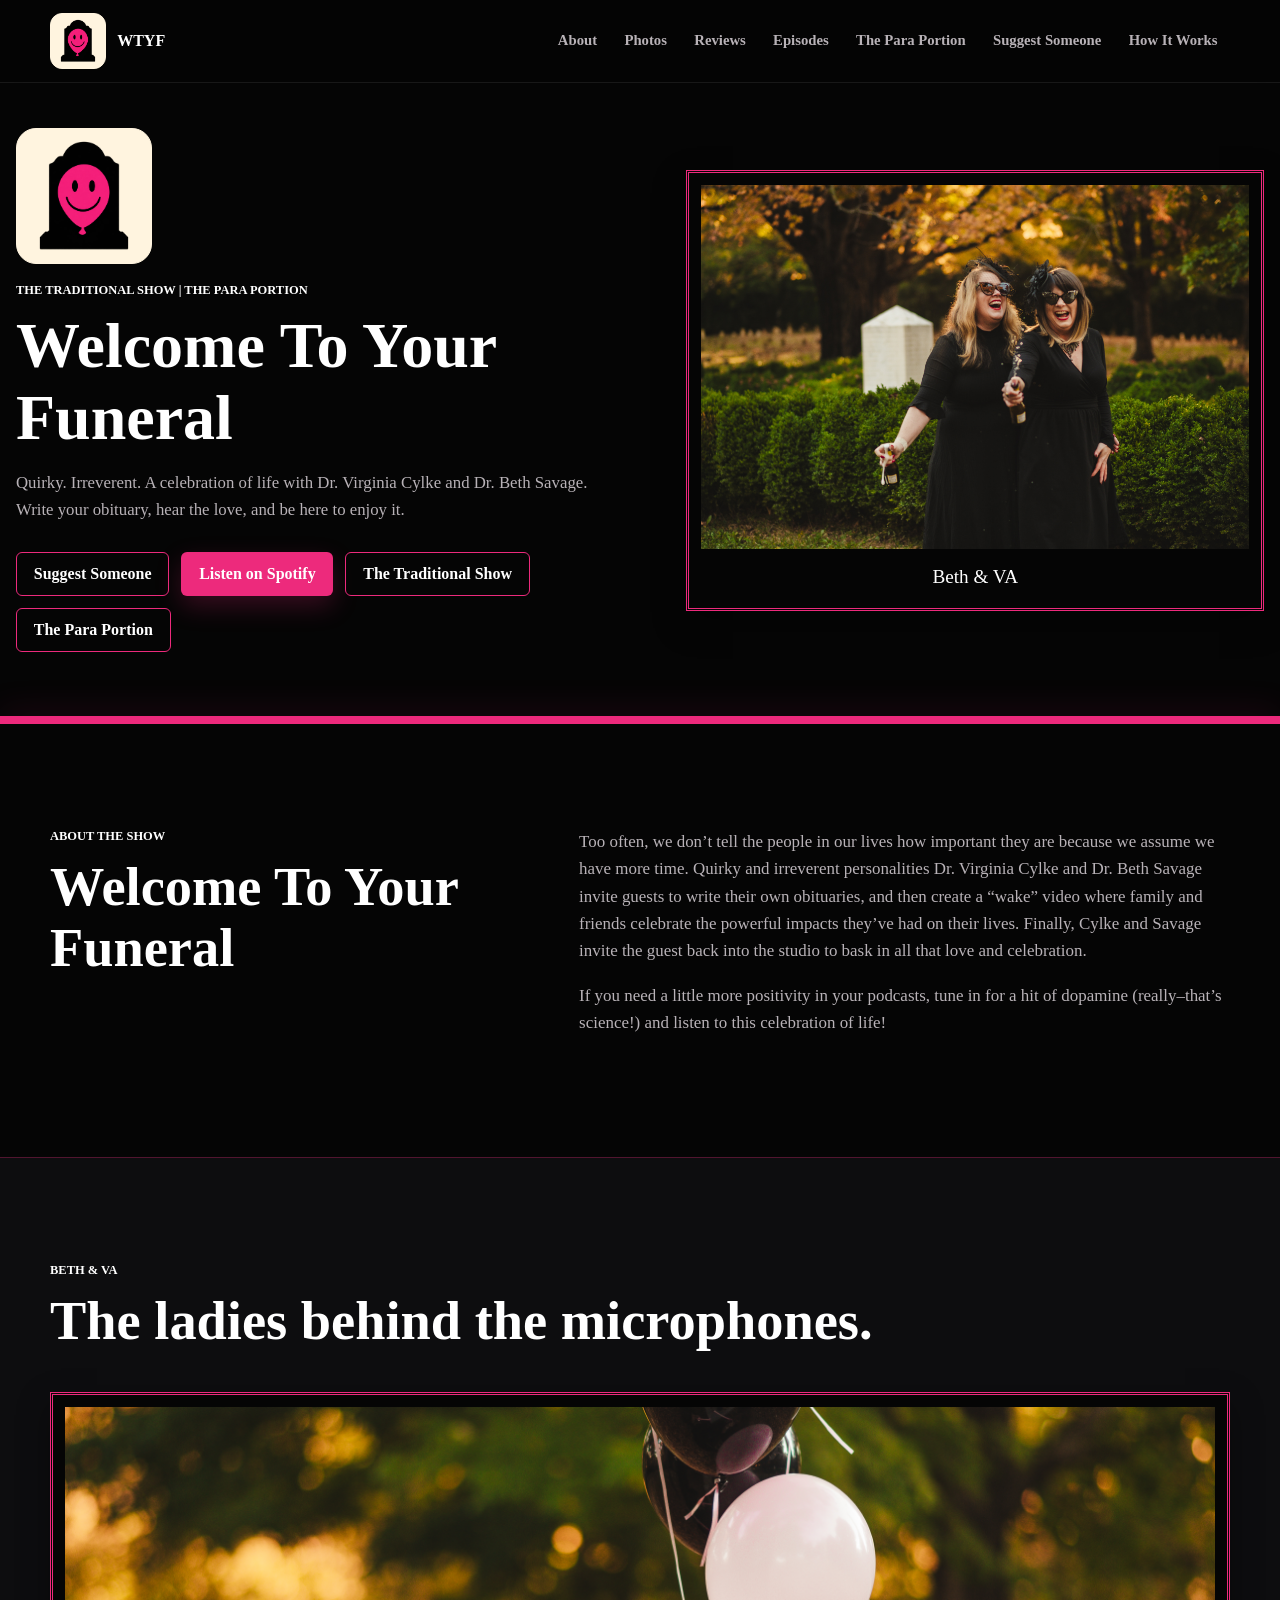
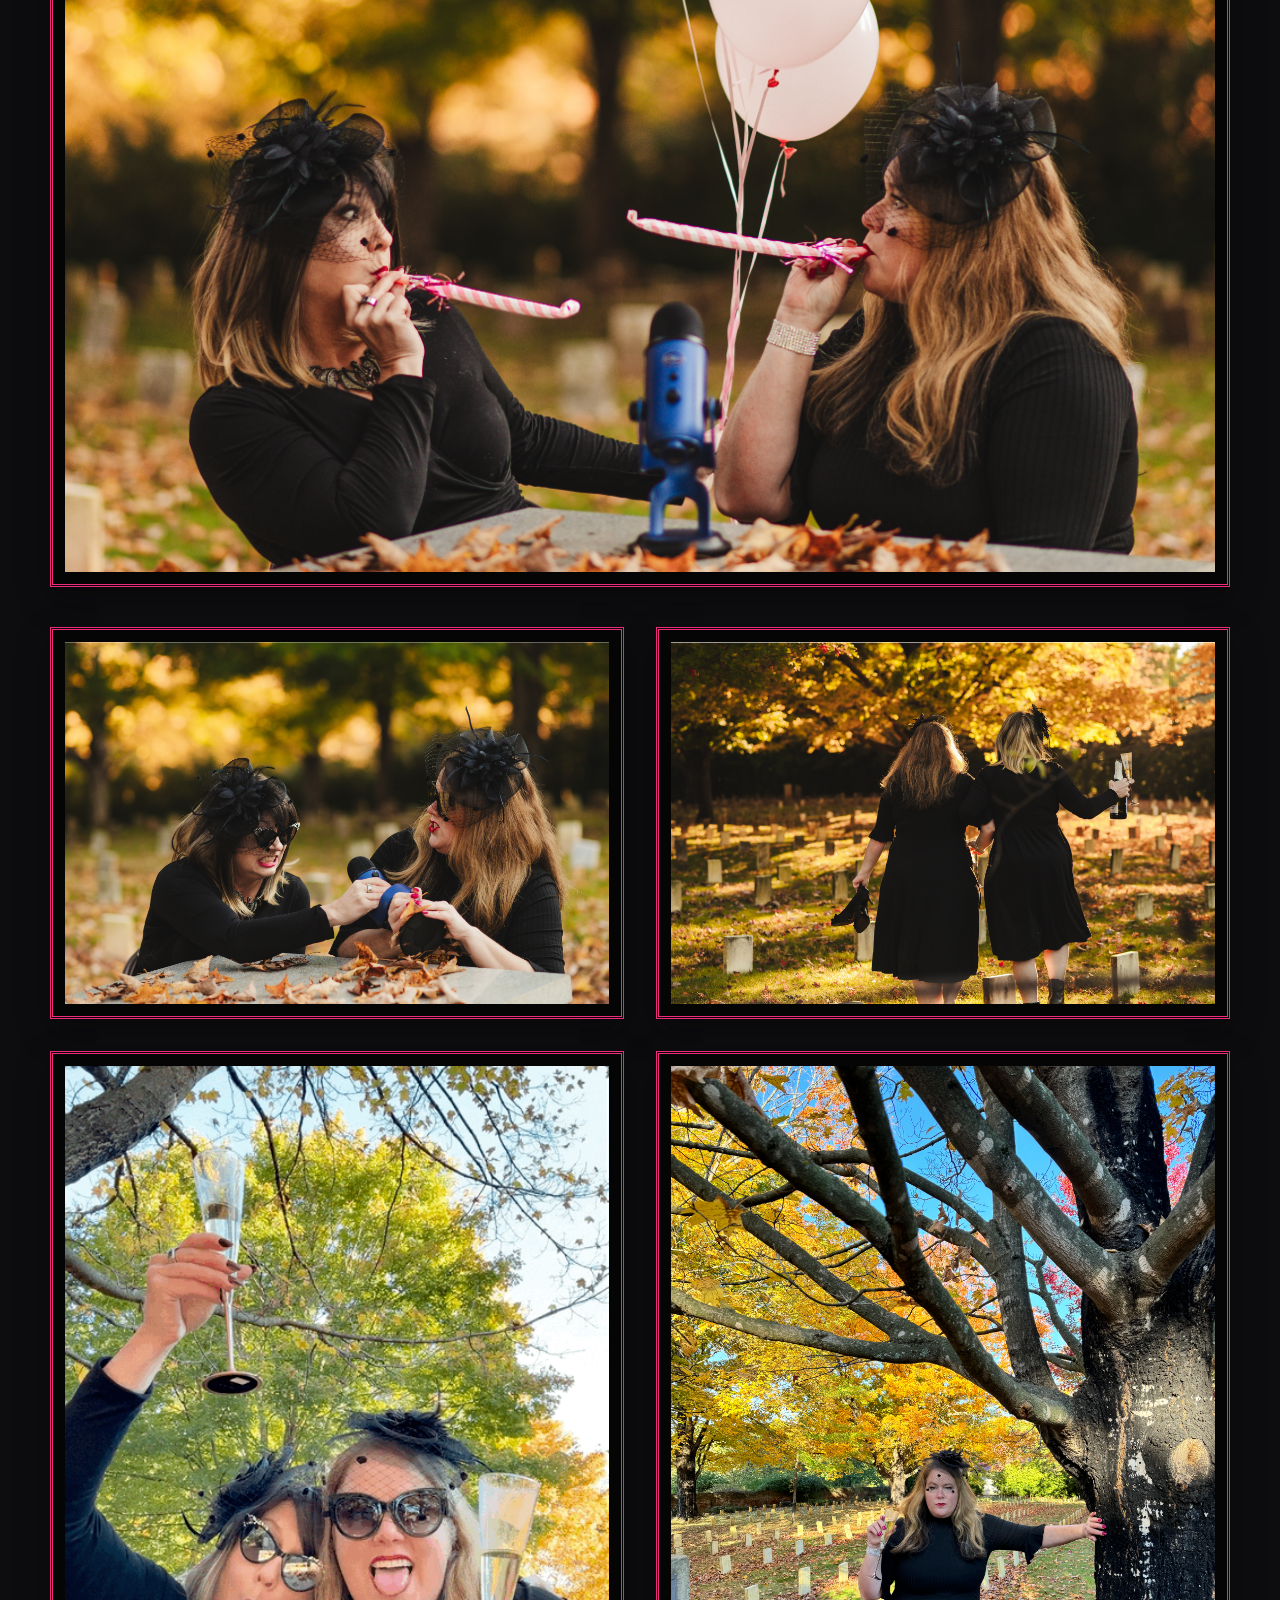
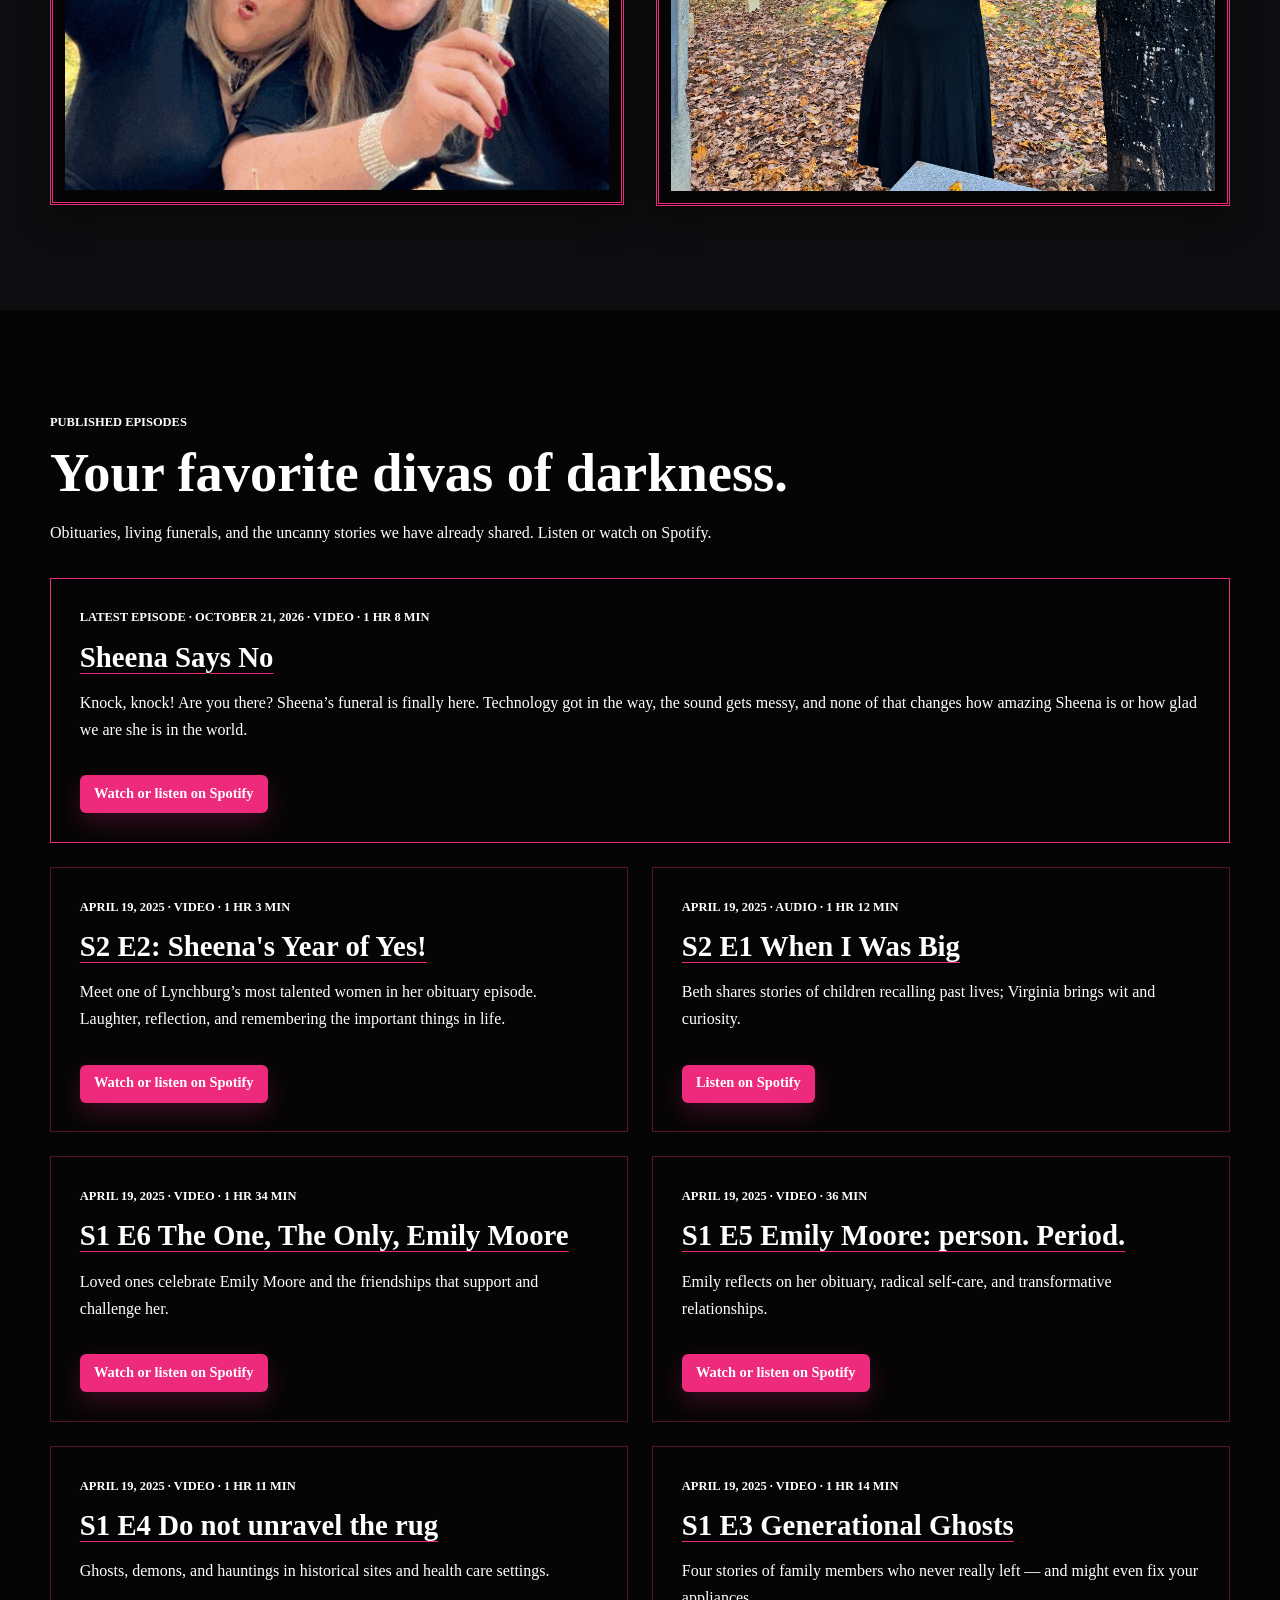
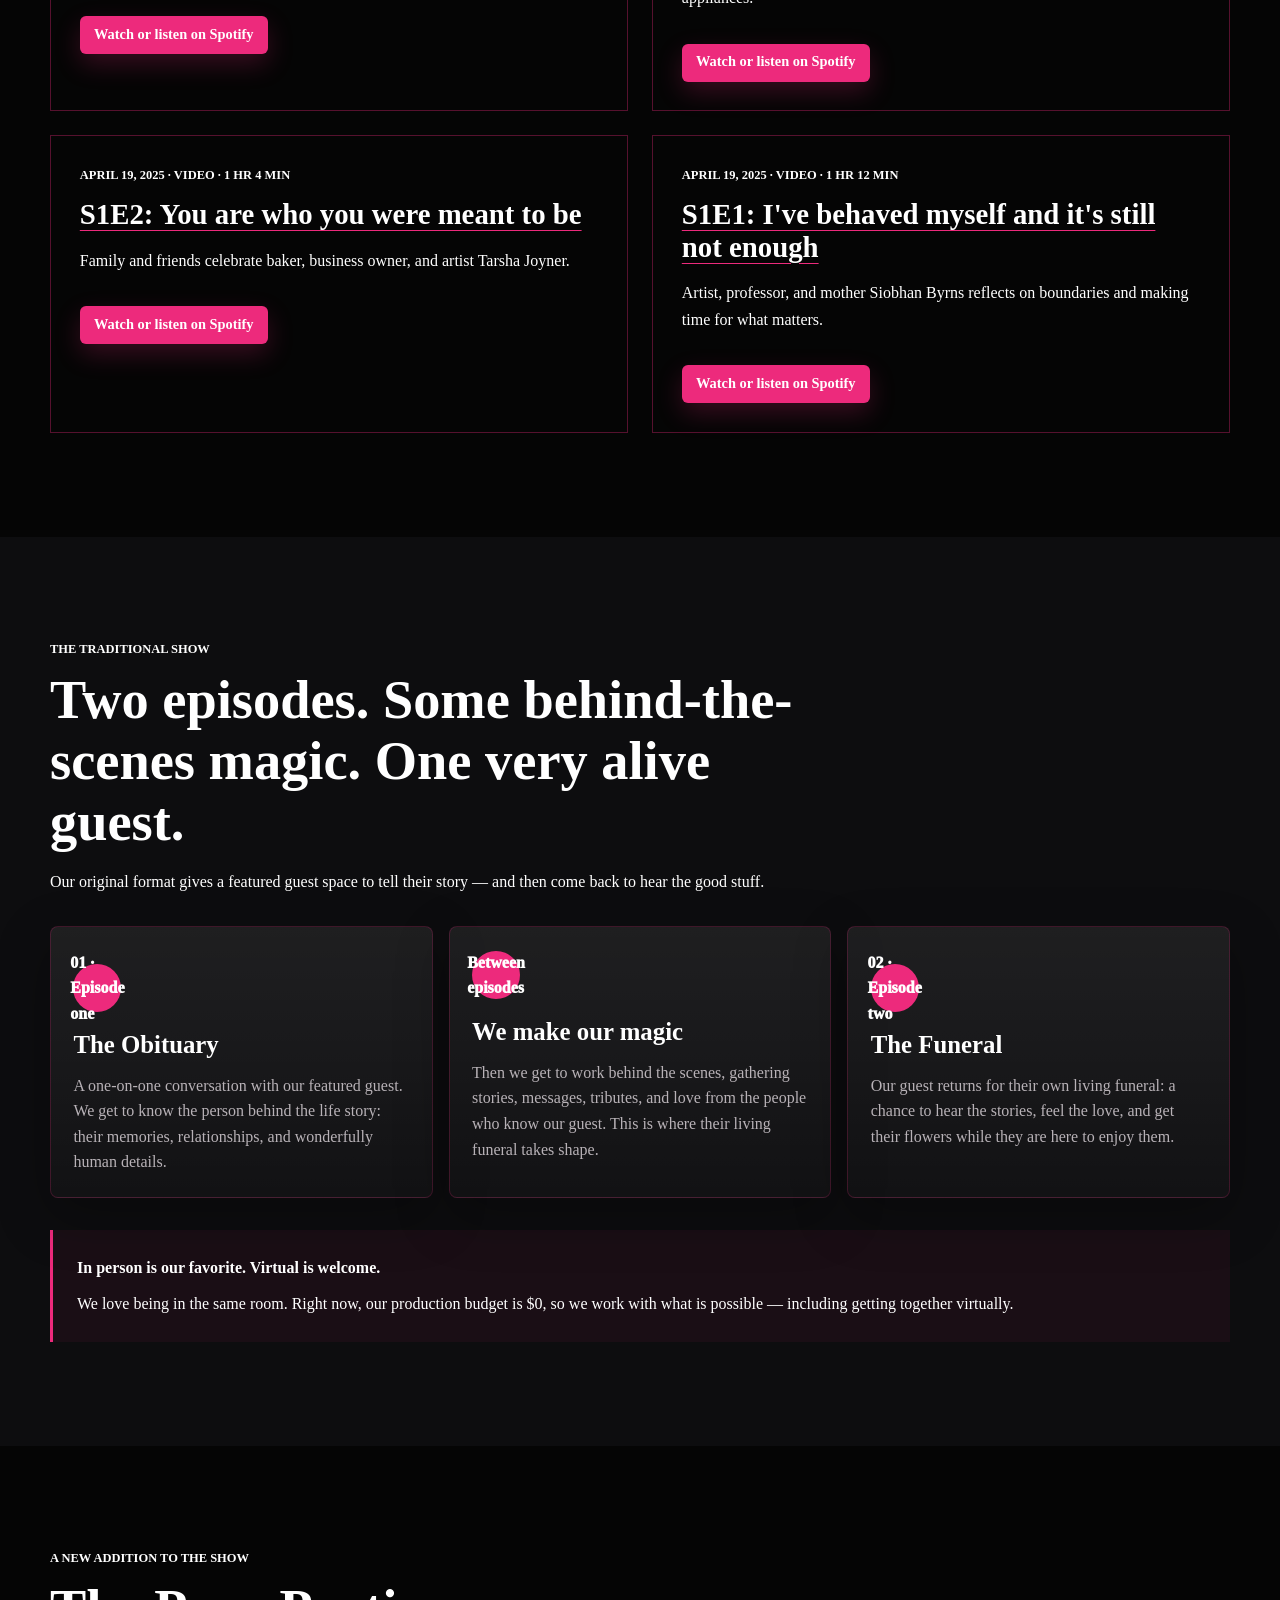
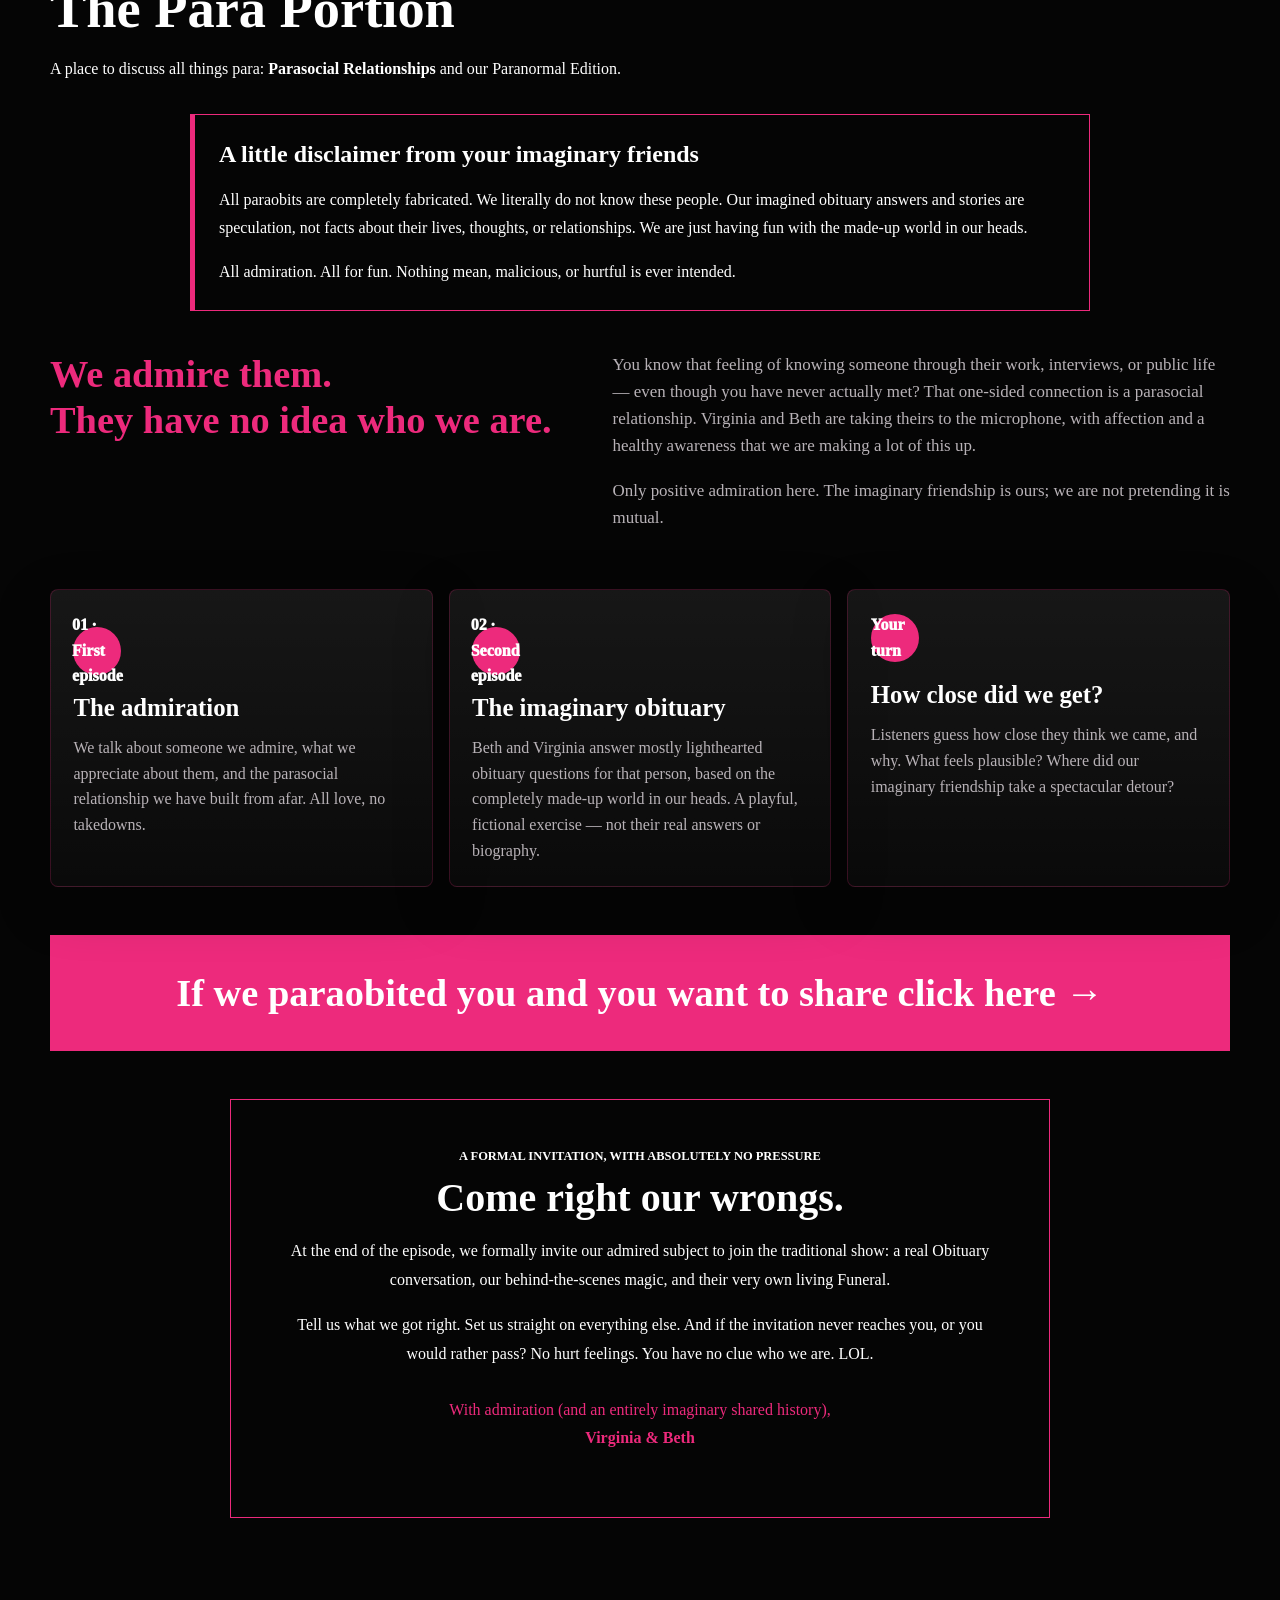
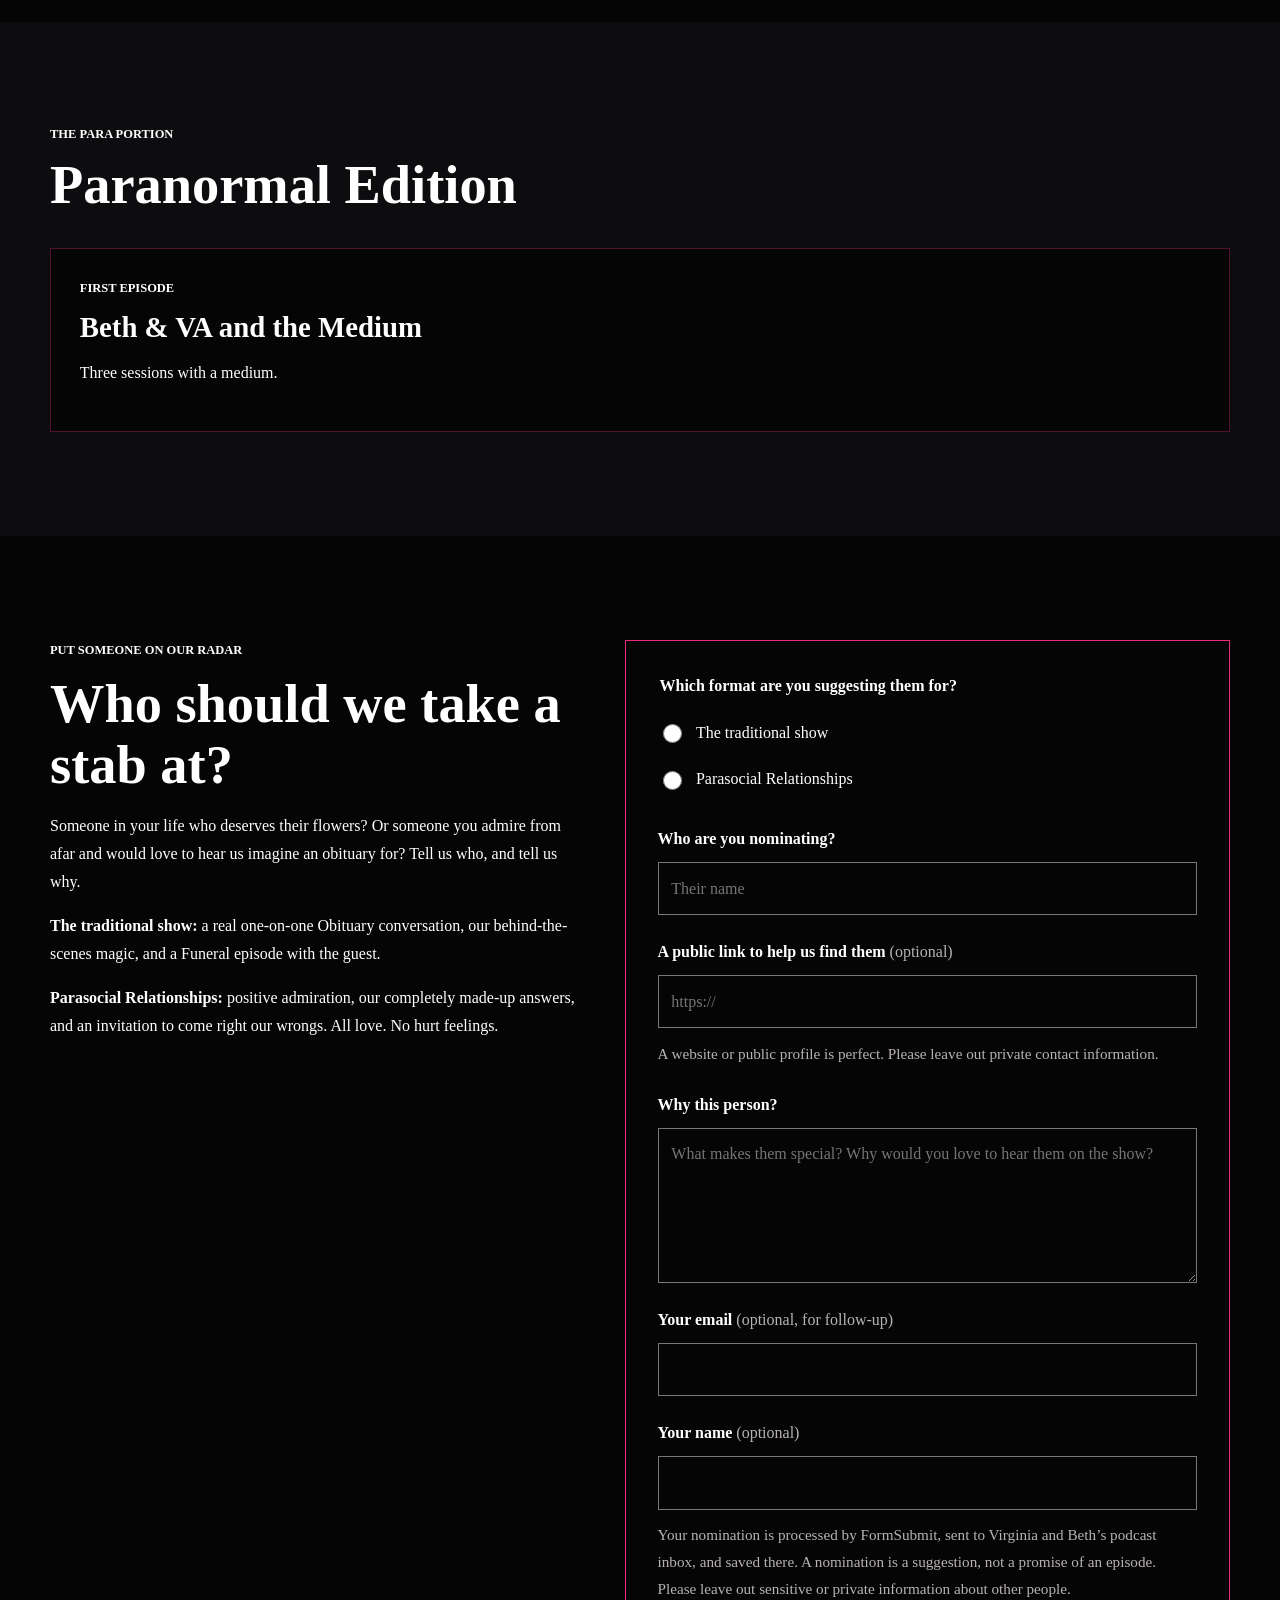
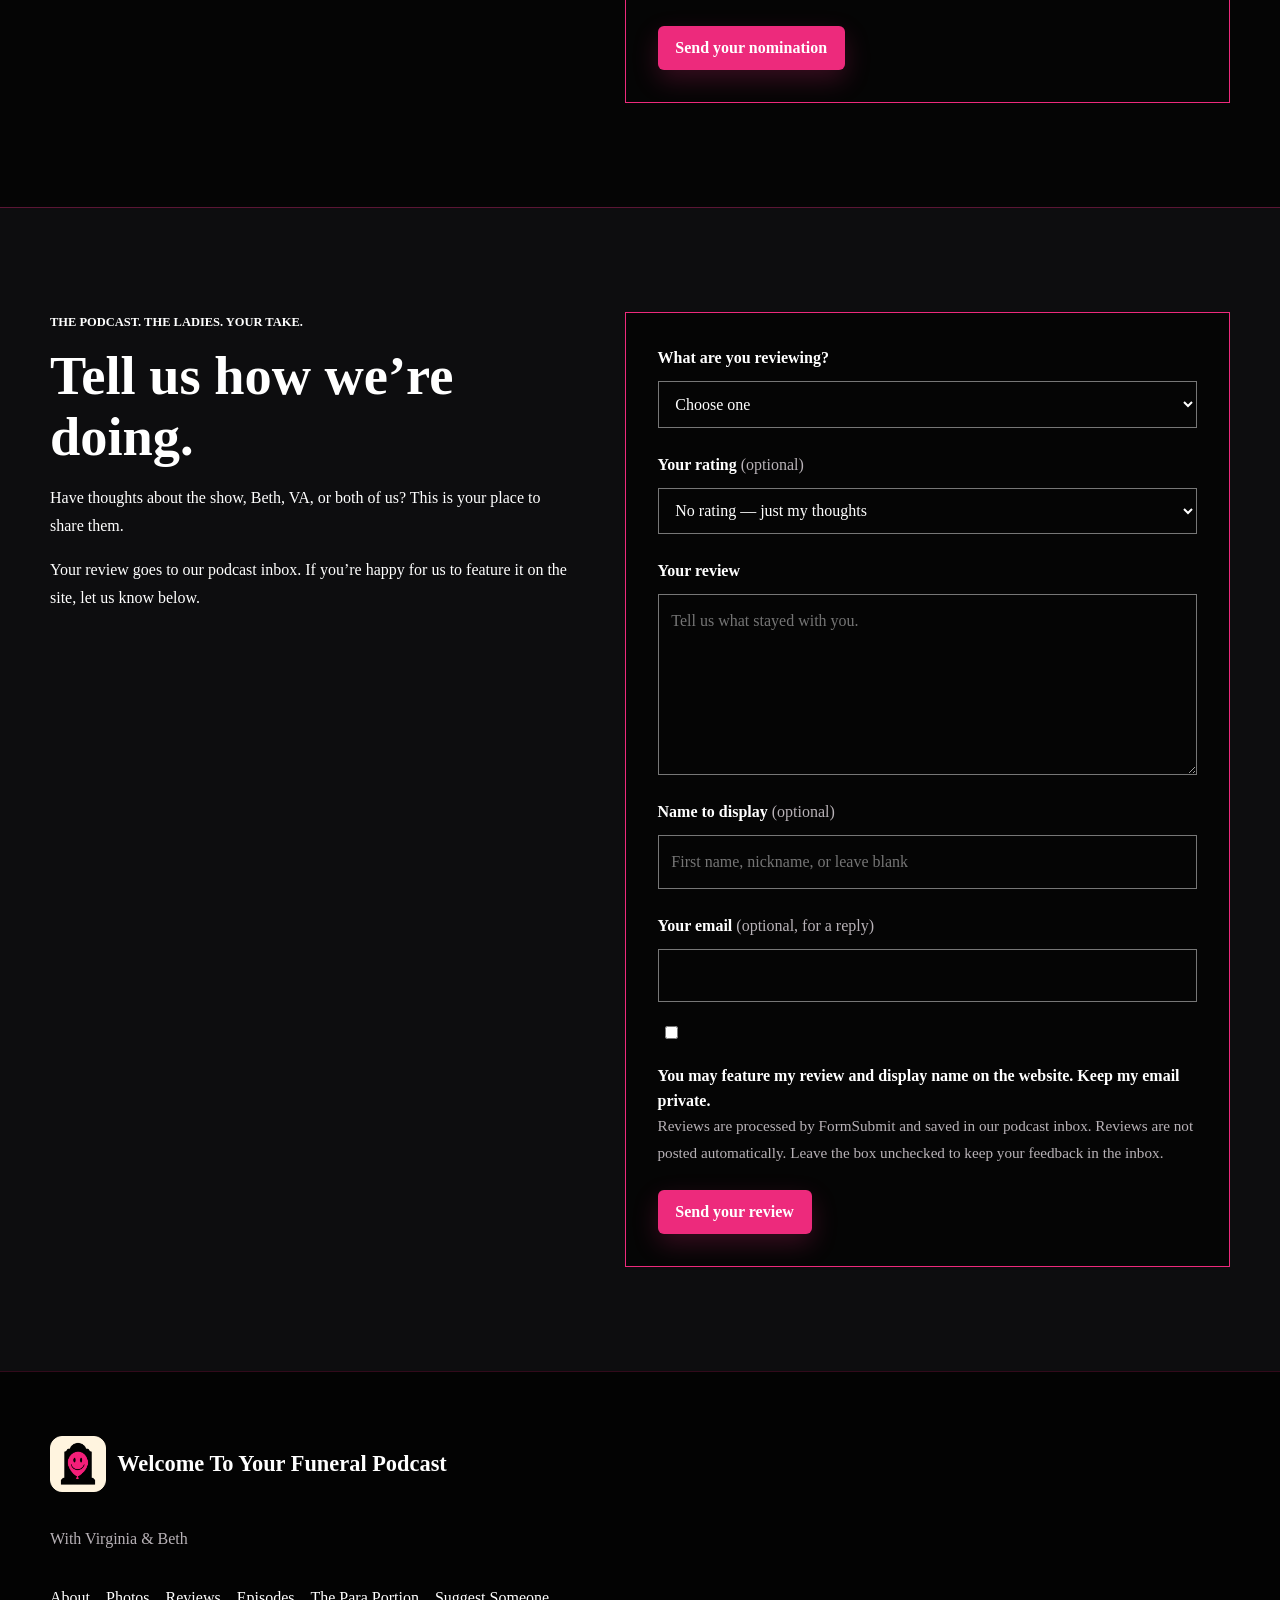
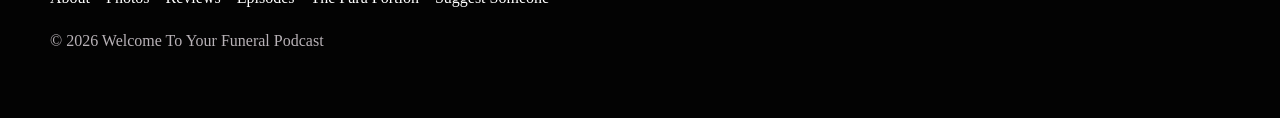
==== commit da115e9e: "Clarify paraobits are fabricated speculation for fun" ====
--- a/index.html
+++ b/index.html
@@ -117,6 +117,7 @@
             <h2 id="para-title">The Para Portion</h2>
             <p>A place to discuss all things para: <strong>Parasocial Relationships</strong> and our <a href="#paranormal">Paranormal Edition</a>.</p>
           </div>
+          <aside class="para-disclaimer" aria-label="Paraobit disclaimer"><h3>A little disclaimer from your imaginary friends</h3><p>All paraobits are completely fabricated. We literally do not know these people. Our imagined obituary answers and stories are speculation, not facts about their lives, thoughts, or relationships. We are just having fun with the made-up world in our heads.</p><p>All admiration. All for fun. Nothing mean, malicious, or hurtful is ever intended.</p></aside>
           <div class="para-intro">
             <p class="para-deck">We admire them.<br>They have no idea who we are.</p>
             <div class="prose"><p>You know that feeling of knowing someone through their work, interviews, or public life — even though you have never actually met? That one-sided connection is a parasocial relationship. Virginia and Beth are taking theirs to the microphone, with affection and a healthy awareness that we are making a lot of this up.</p><p>Only positive admiration here. The imaginary friendship is ours; we are not pretending it is mutual.</p></div>
--- a/styles.css
+++ b/styles.css
@@ -1112,3 +1112,7 @@
 .episode-title-link { color: #fff; text-decoration: underline; text-decoration-color: #ed2a7c; text-underline-offset: .2em; text-decoration-thickness: 1px; }
 .episode-title-link:hover { color: #ed2a7c; }
 .sr-only { position: absolute; width: 1px; height: 1px; padding: 0; margin: -1px; overflow: hidden; clip-path: inset(50%); white-space: nowrap; border: 0; }
+
+.para-disclaimer { max-width: 900px; margin: 2rem auto; padding: 1.5rem; border: 1px solid #ed2a7c; border-left: 5px solid #ed2a7c; background: #050505; color: #fff; line-height: 1.75; }
+.para-disclaimer h3 { font-size: 1.5rem; line-height: 1.3; margin-bottom: 1rem; }
+.para-disclaimer p:last-child { margin-bottom: 0; }
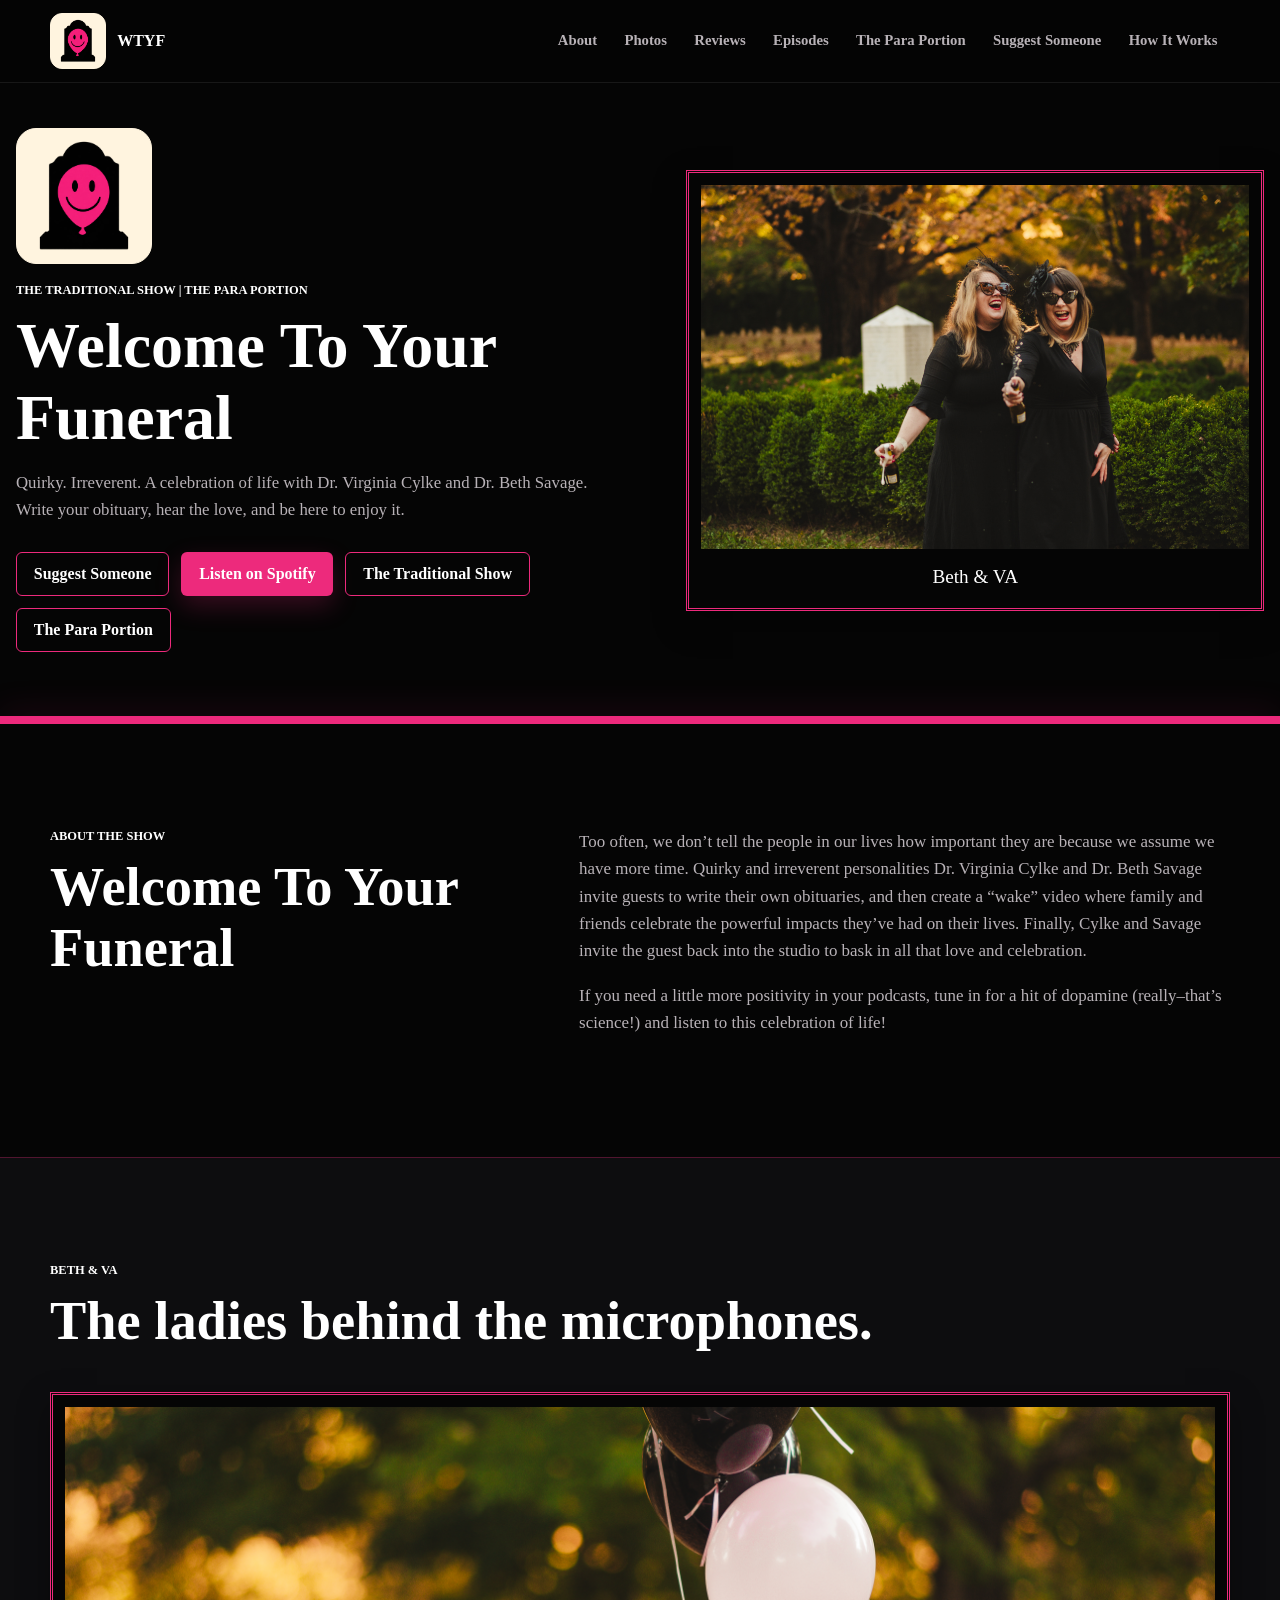
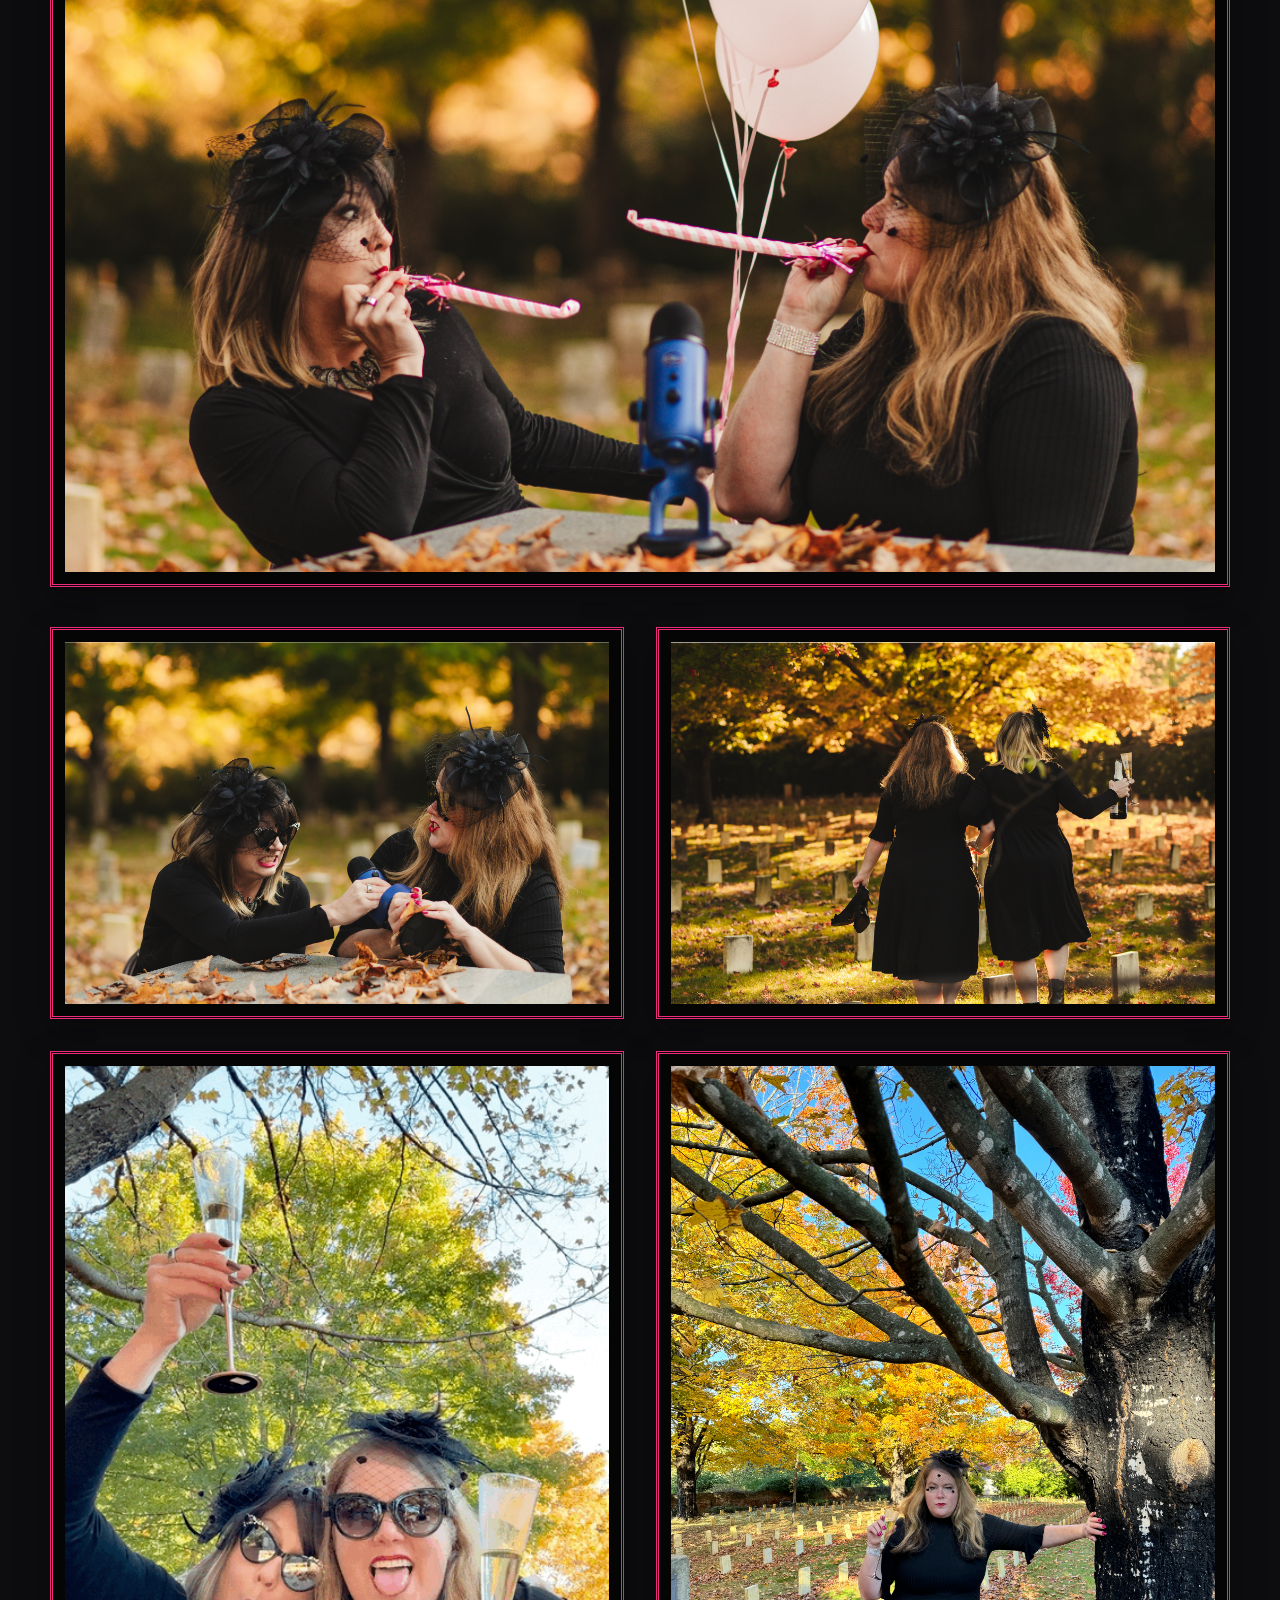
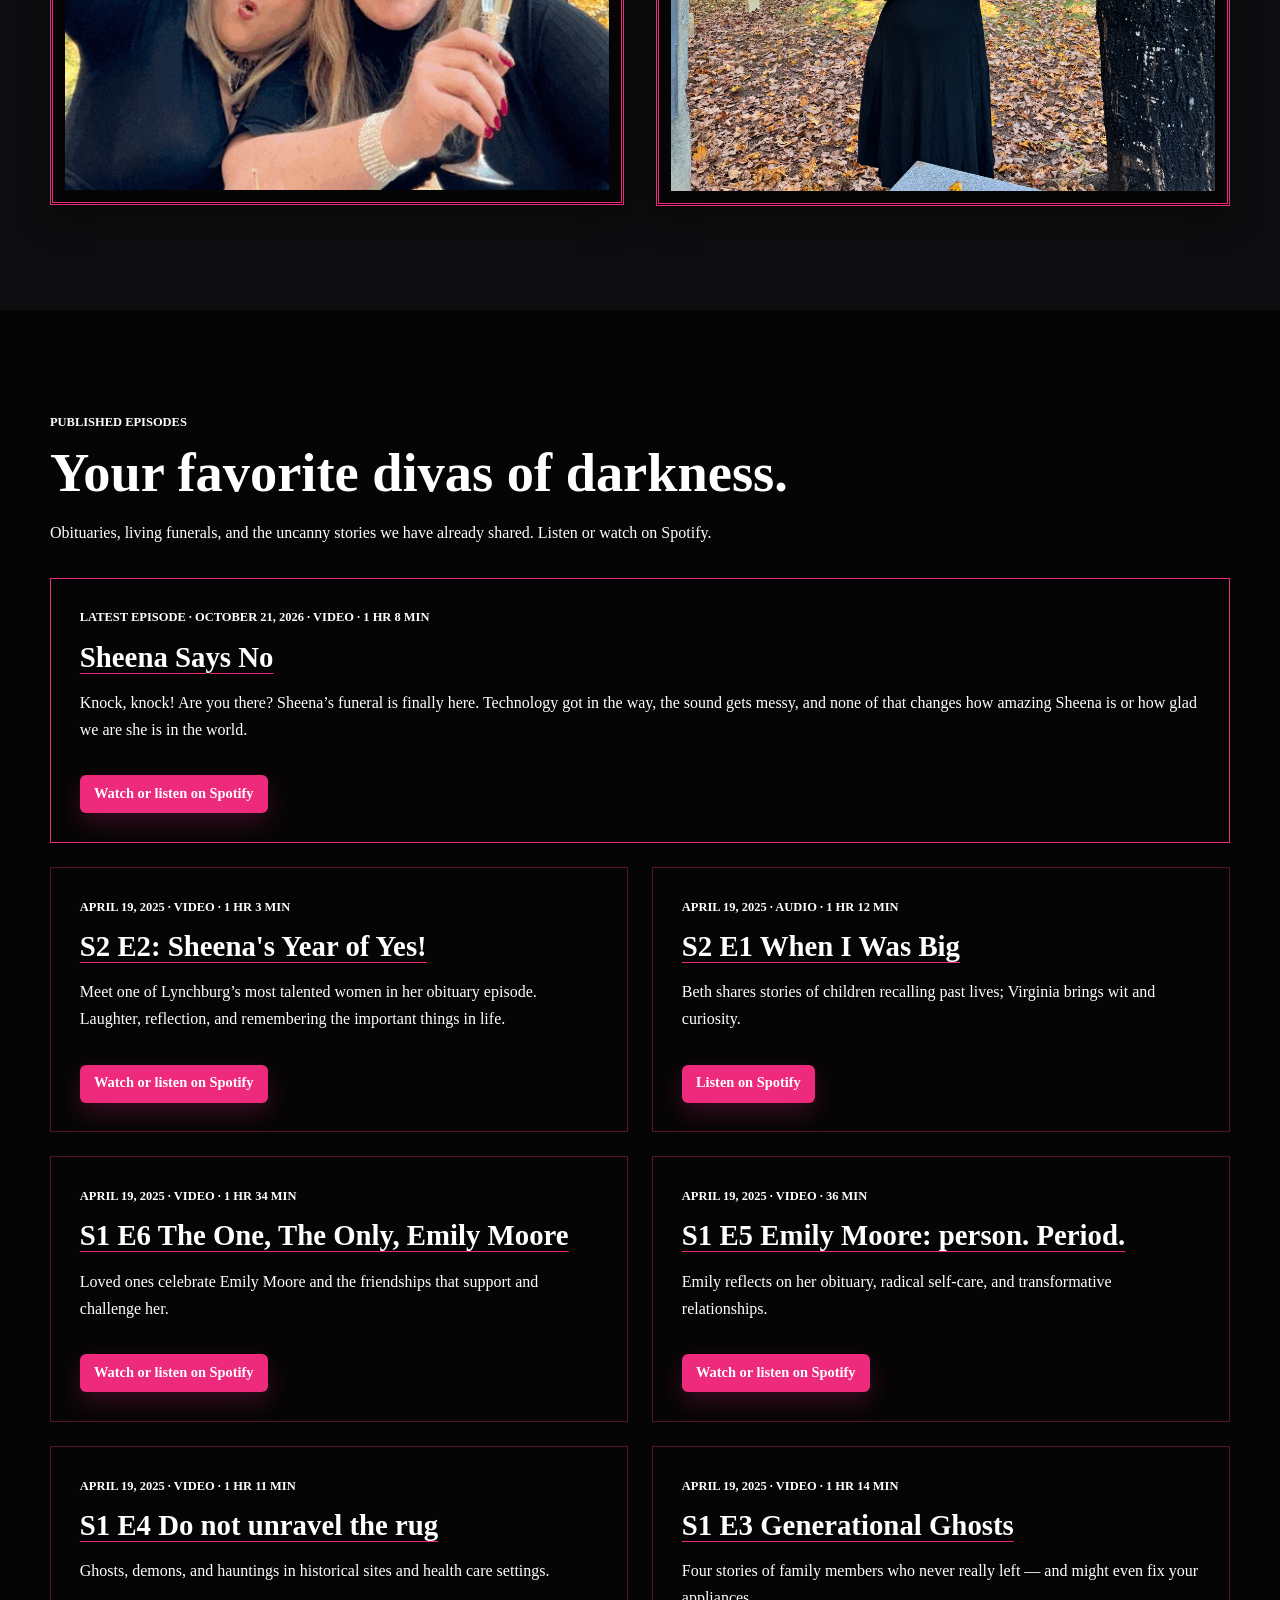
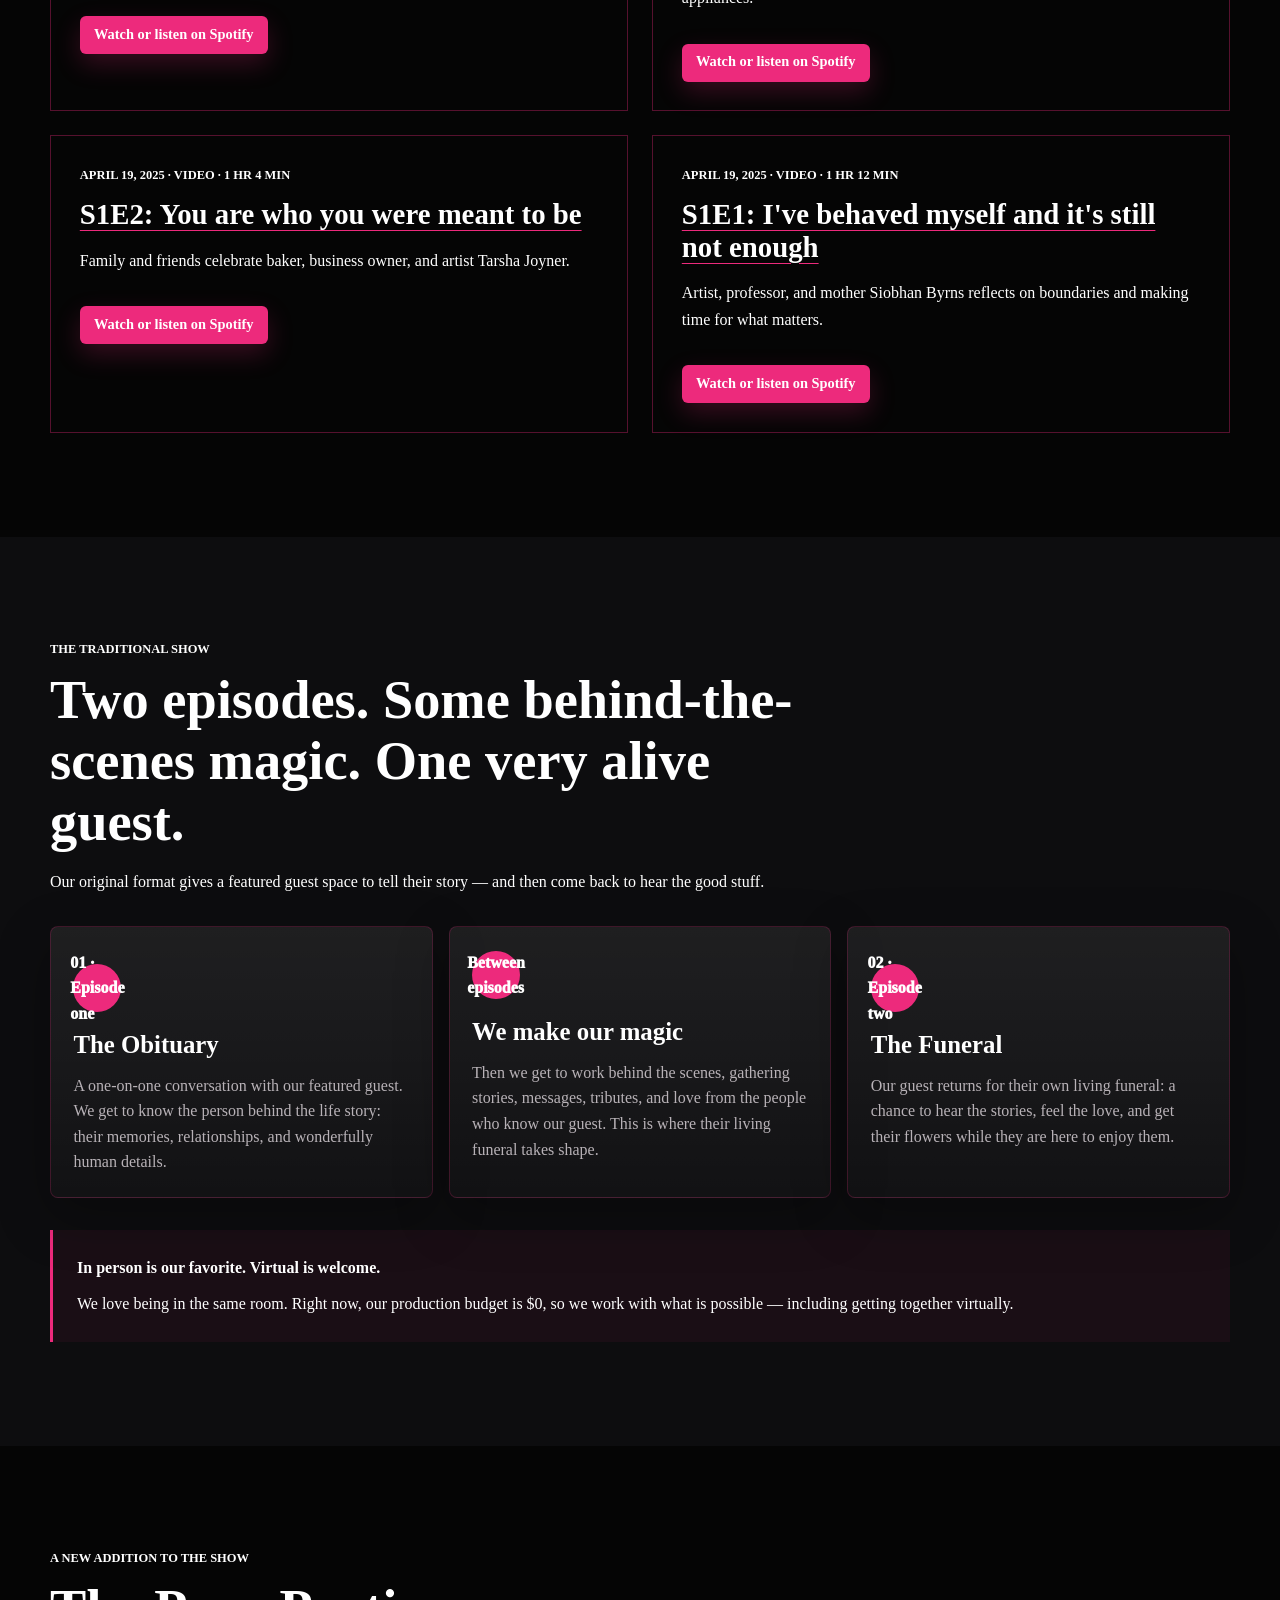
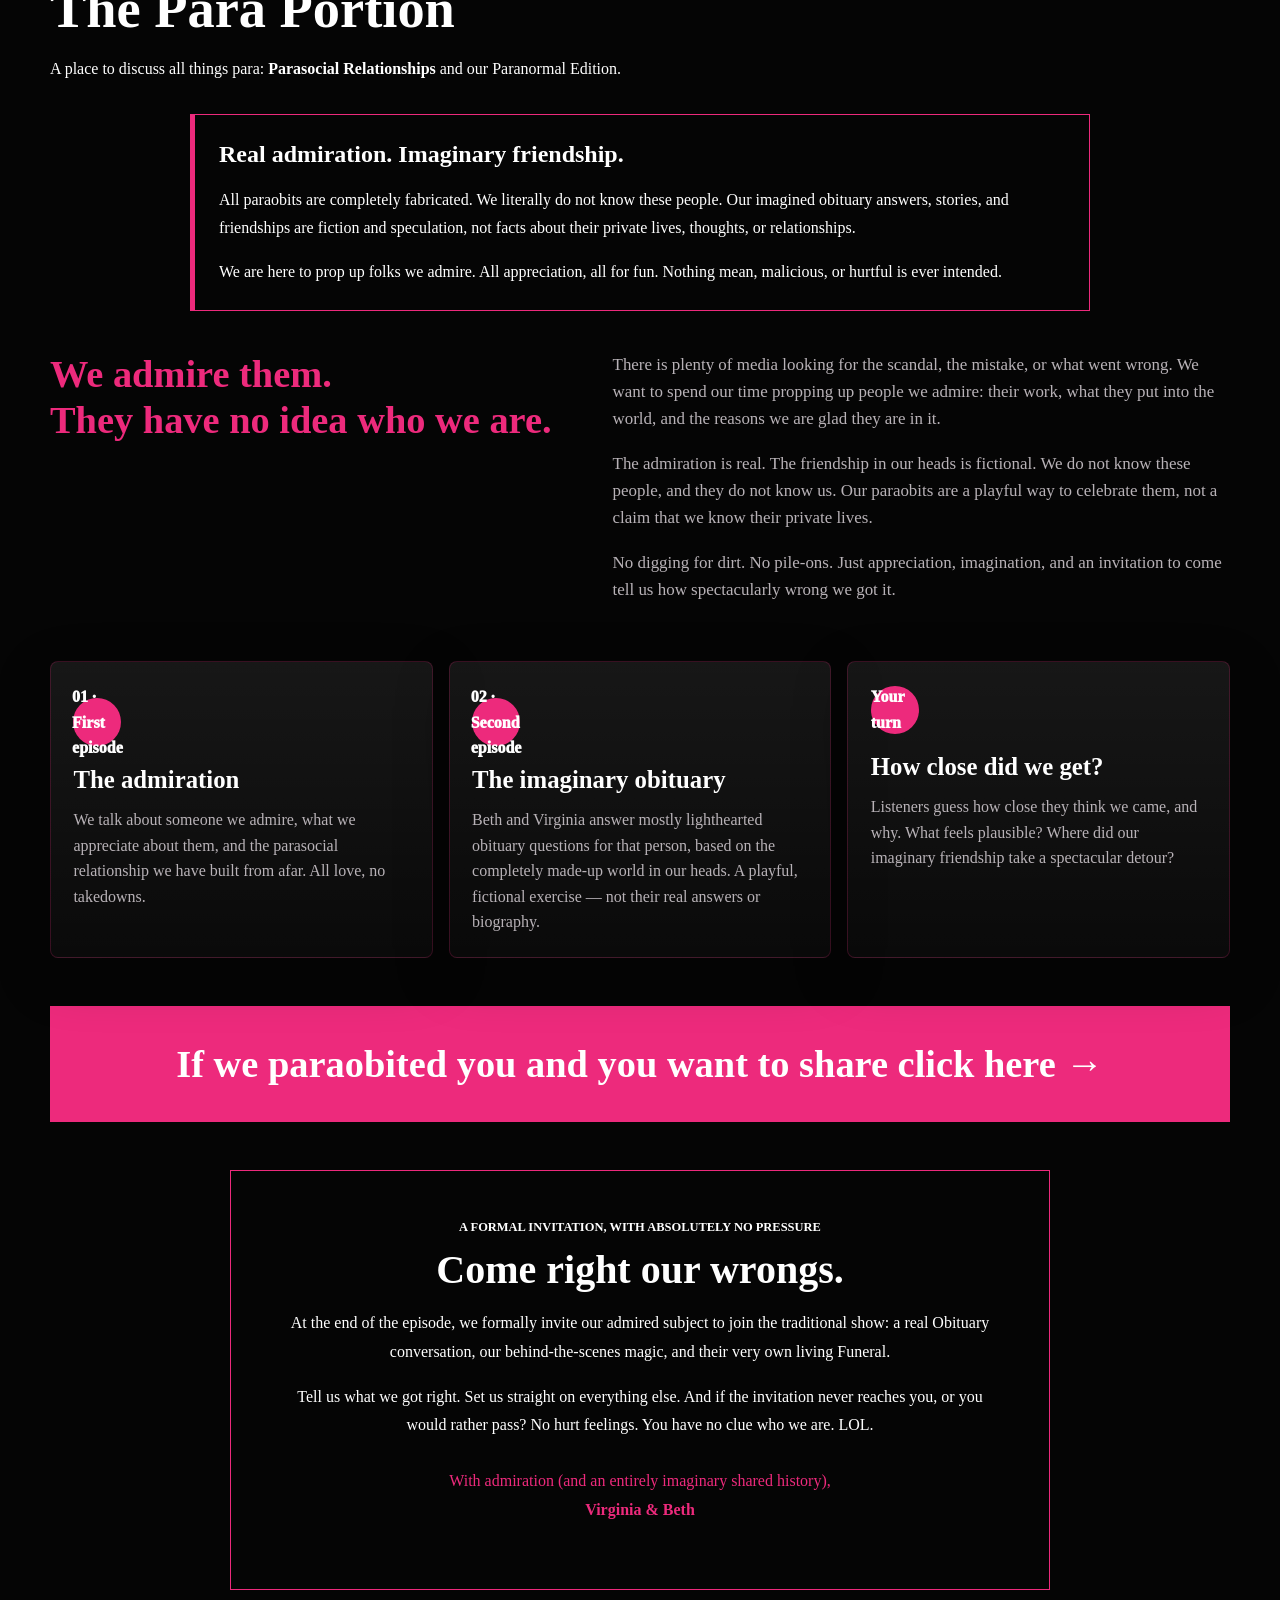
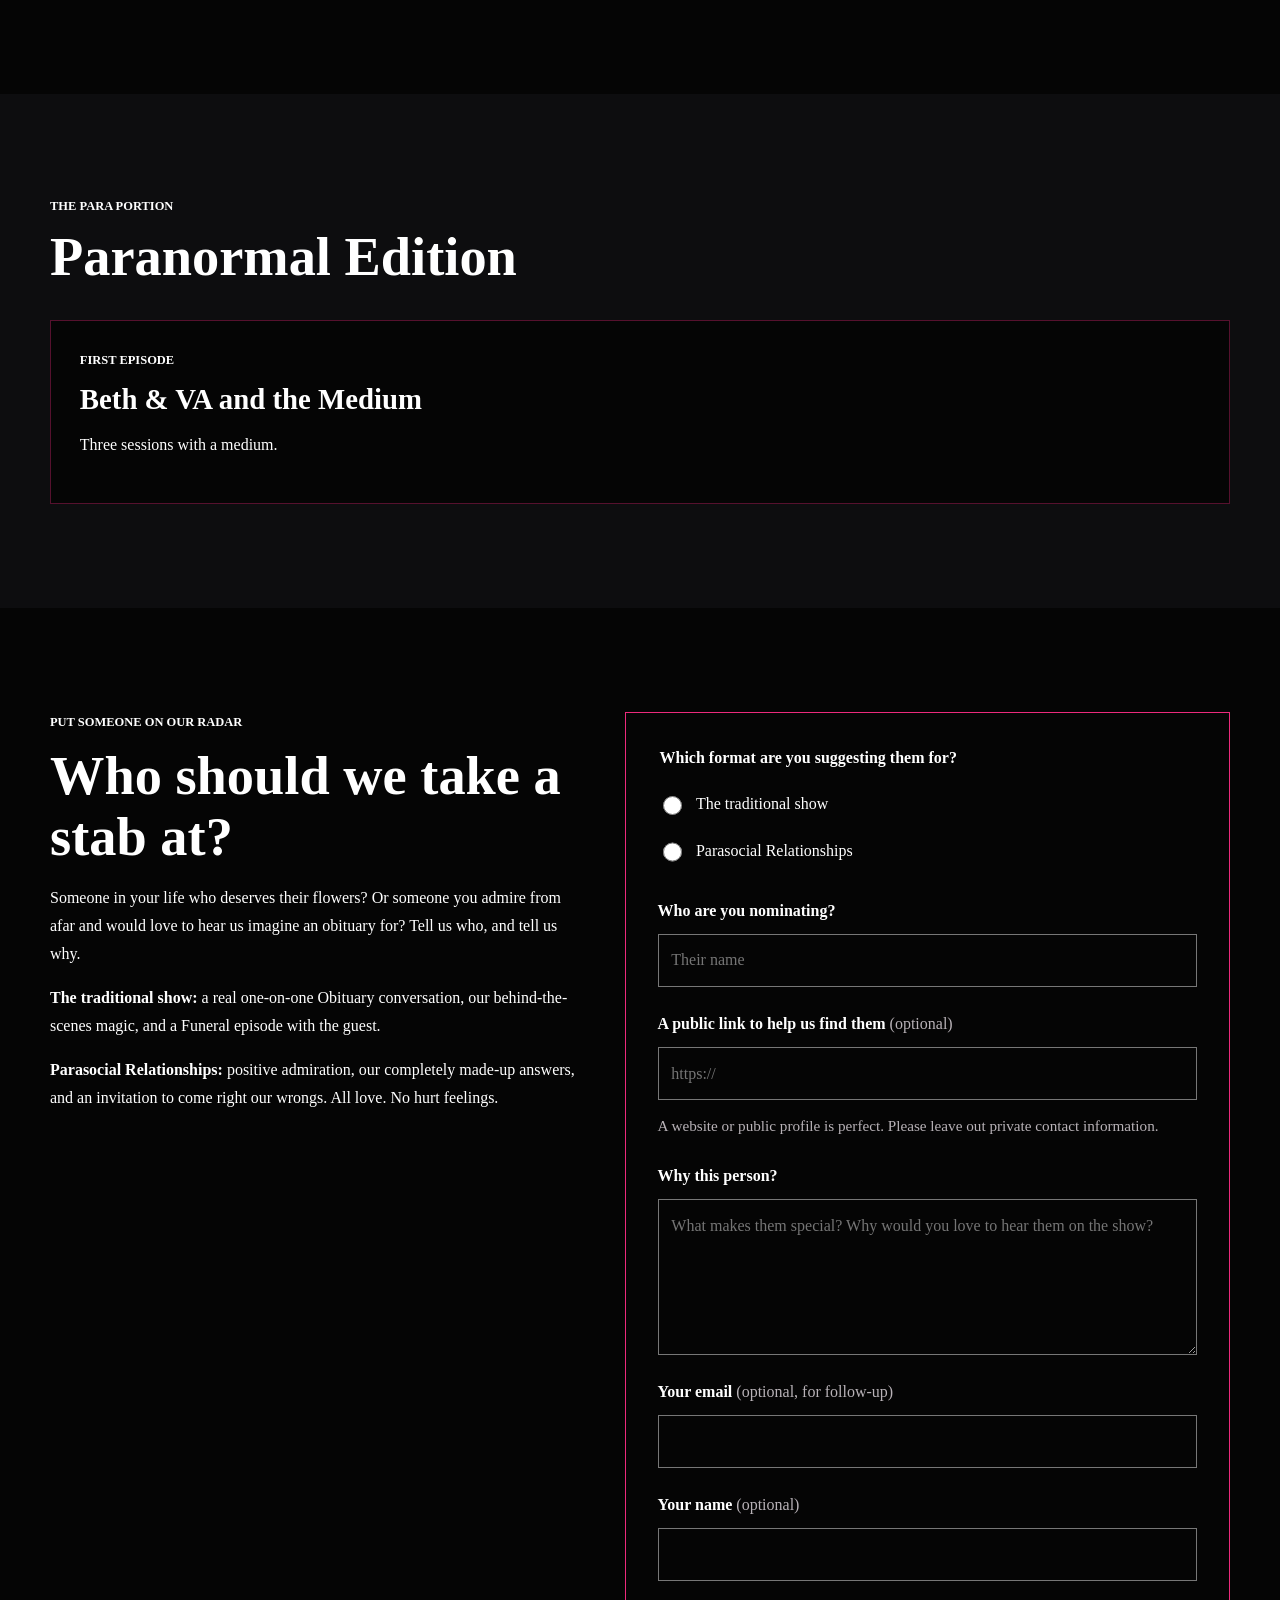
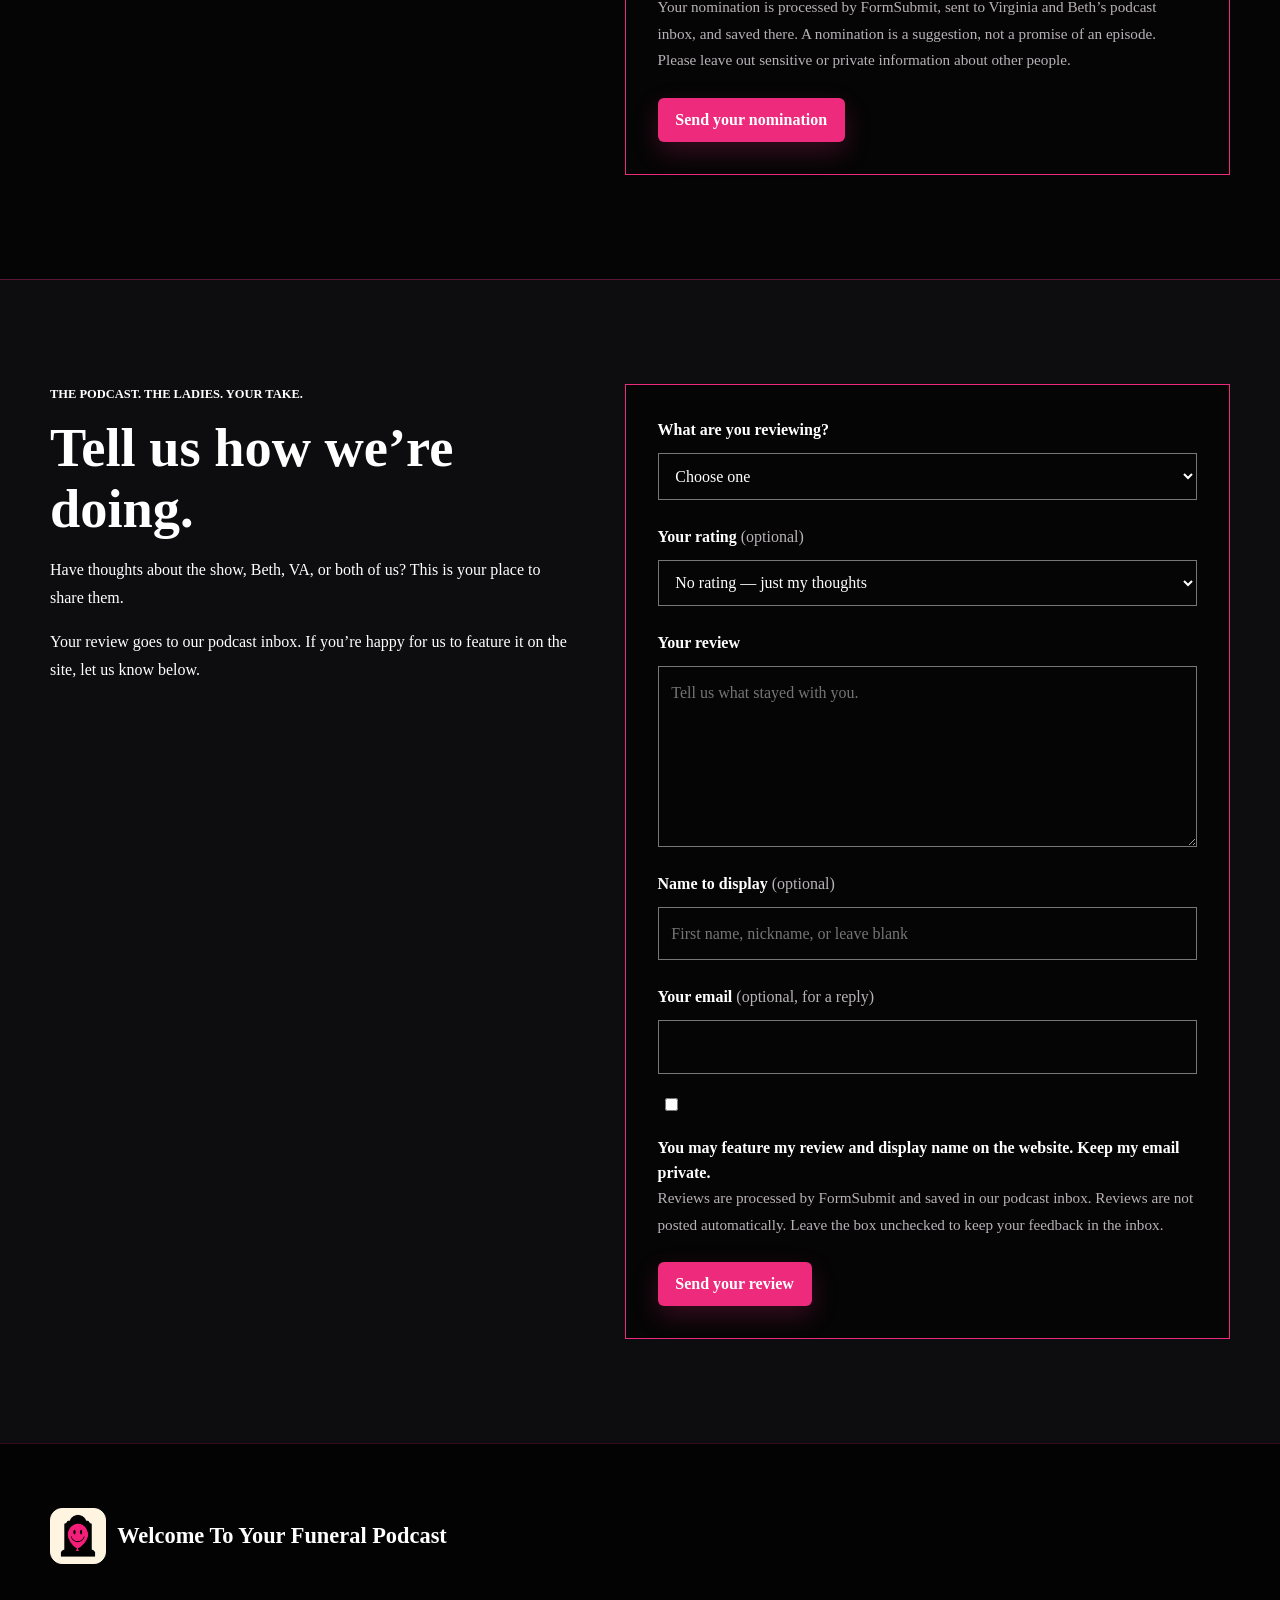
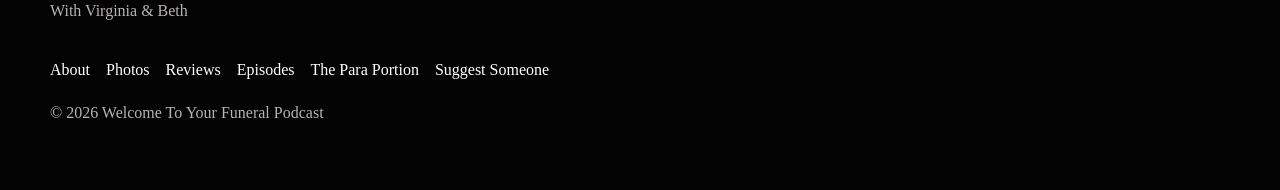
==== commit 47376fe2: "Emphasize appreciation and fictional paraobit relationships" ====
--- a/index.html
+++ b/index.html
@@ -117,10 +117,10 @@
             <h2 id="para-title">The Para Portion</h2>
             <p>A place to discuss all things para: <strong>Parasocial Relationships</strong> and our <a href="#paranormal">Paranormal Edition</a>.</p>
           </div>
-          <aside class="para-disclaimer" aria-label="Paraobit disclaimer"><h3>A little disclaimer from your imaginary friends</h3><p>All paraobits are completely fabricated. We literally do not know these people. Our imagined obituary answers and stories are speculation, not facts about their lives, thoughts, or relationships. We are just having fun with the made-up world in our heads.</p><p>All admiration. All for fun. Nothing mean, malicious, or hurtful is ever intended.</p></aside>
+          <aside class="para-disclaimer" aria-label="Paraobit disclaimer"><h3>Real admiration. Imaginary friendship.</h3><p>All paraobits are completely fabricated. We literally do not know these people. Our imagined obituary answers, stories, and friendships are fiction and speculation, not facts about their private lives, thoughts, or relationships.</p><p>We are here to prop up folks we admire. All appreciation, all for fun. Nothing mean, malicious, or hurtful is ever intended.</p></aside>
           <div class="para-intro">
             <p class="para-deck">We admire them.<br>They have no idea who we are.</p>
-            <div class="prose"><p>You know that feeling of knowing someone through their work, interviews, or public life — even though you have never actually met? That one-sided connection is a parasocial relationship. Virginia and Beth are taking theirs to the microphone, with affection and a healthy awareness that we are making a lot of this up.</p><p>Only positive admiration here. The imaginary friendship is ours; we are not pretending it is mutual.</p></div>
+            <div class="prose"><p>There is plenty of media looking for the scandal, the mistake, or what went wrong. We want to spend our time propping up people we admire: their work, what they put into the world, and the reasons we are glad they are in it.</p><p>The admiration is real. The friendship in our heads is fictional. We do not know these people, and they do not know us. Our paraobits are a playful way to celebrate them, not a claim that we know their private lives.</p><p>No digging for dirt. No pile-ons. Just appreciation, imagination, and an invitation to come tell us how spectacularly wrong we got it.</p></div>
           </div>
           <div class="process-grid">
             <article class="process-step">
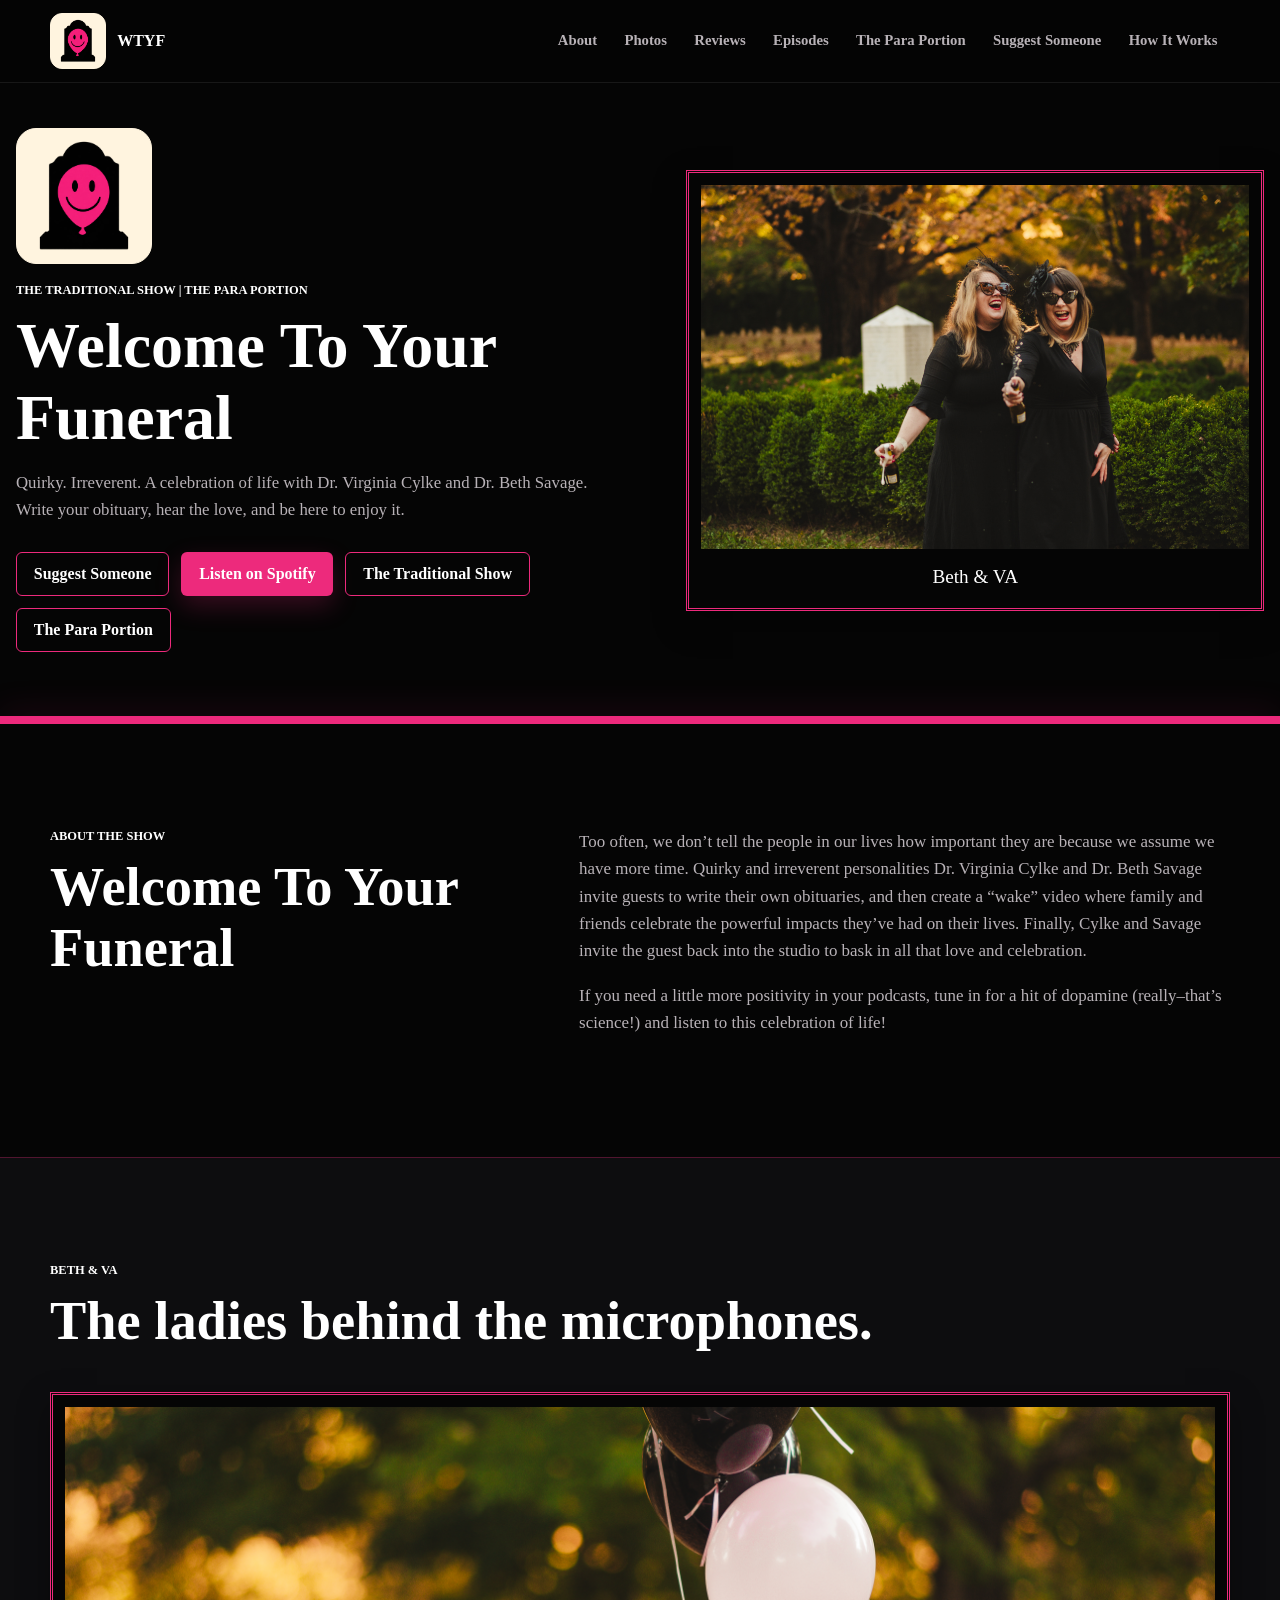
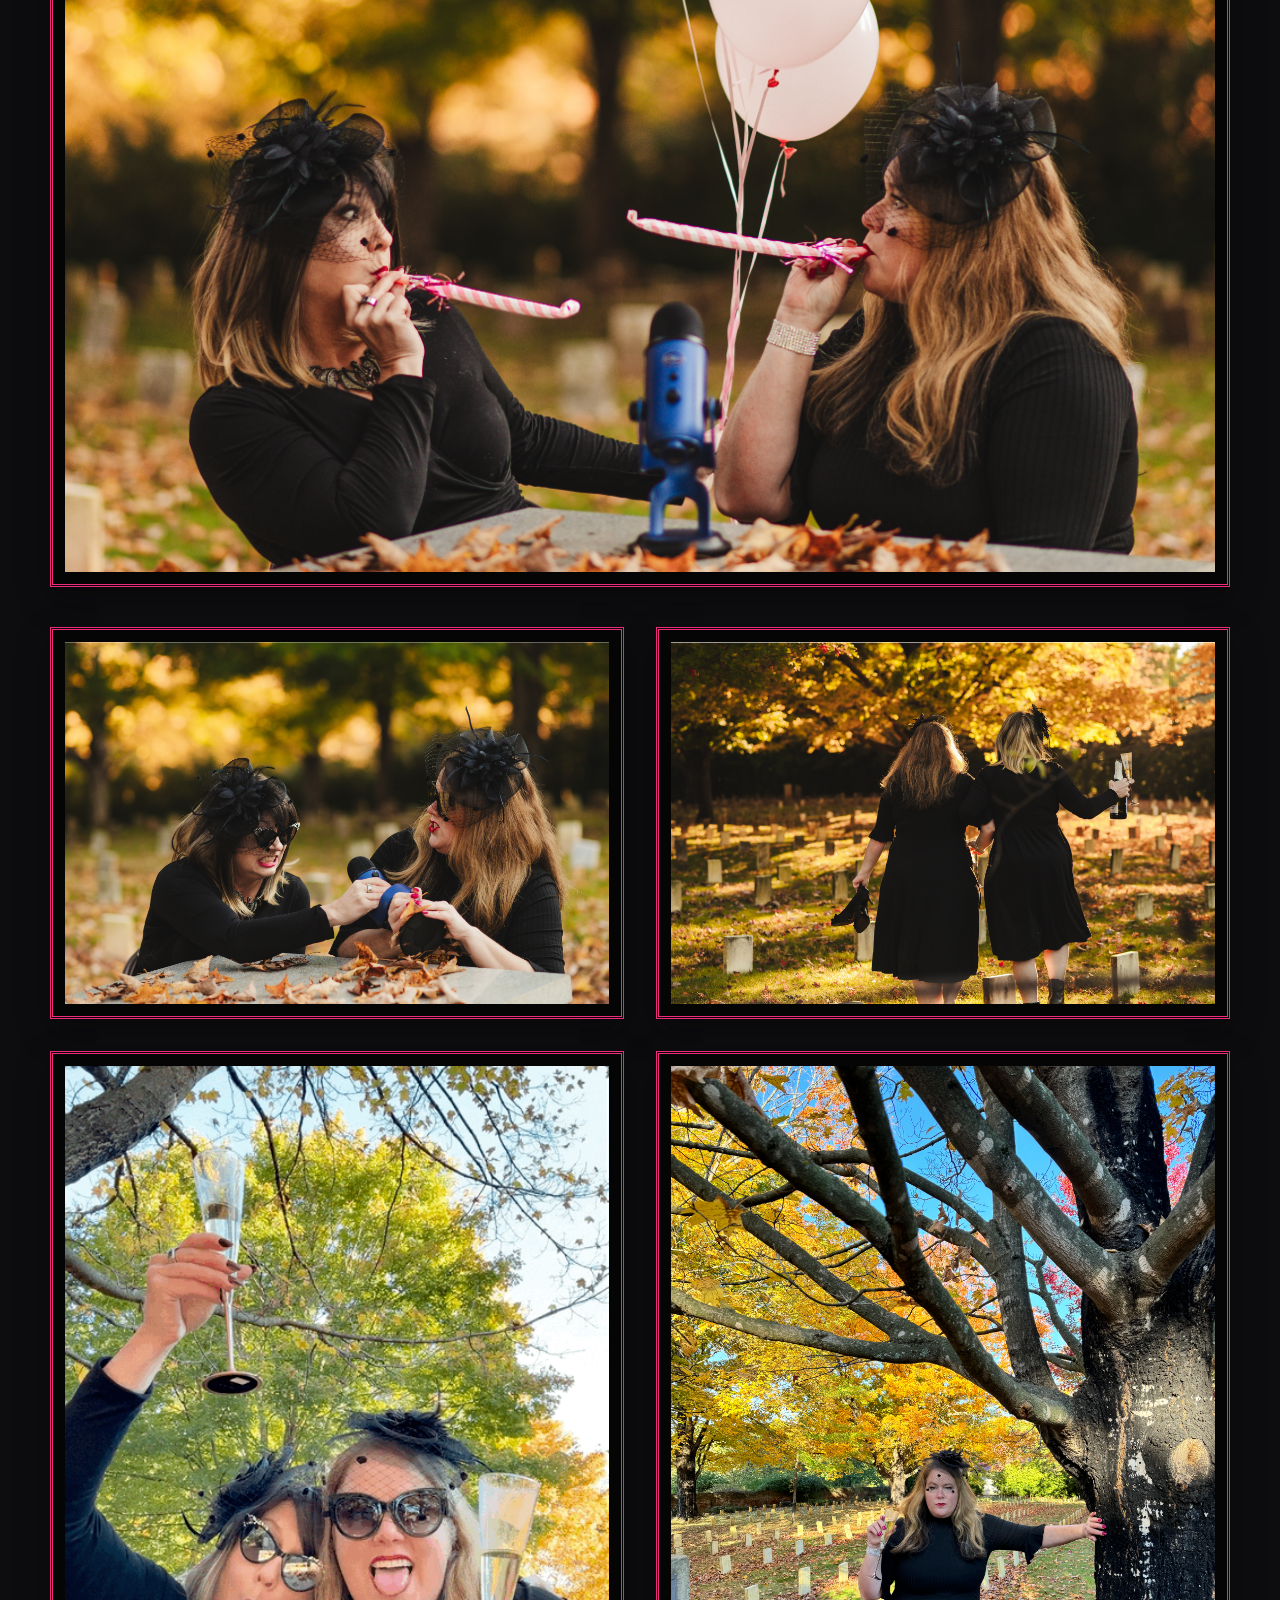
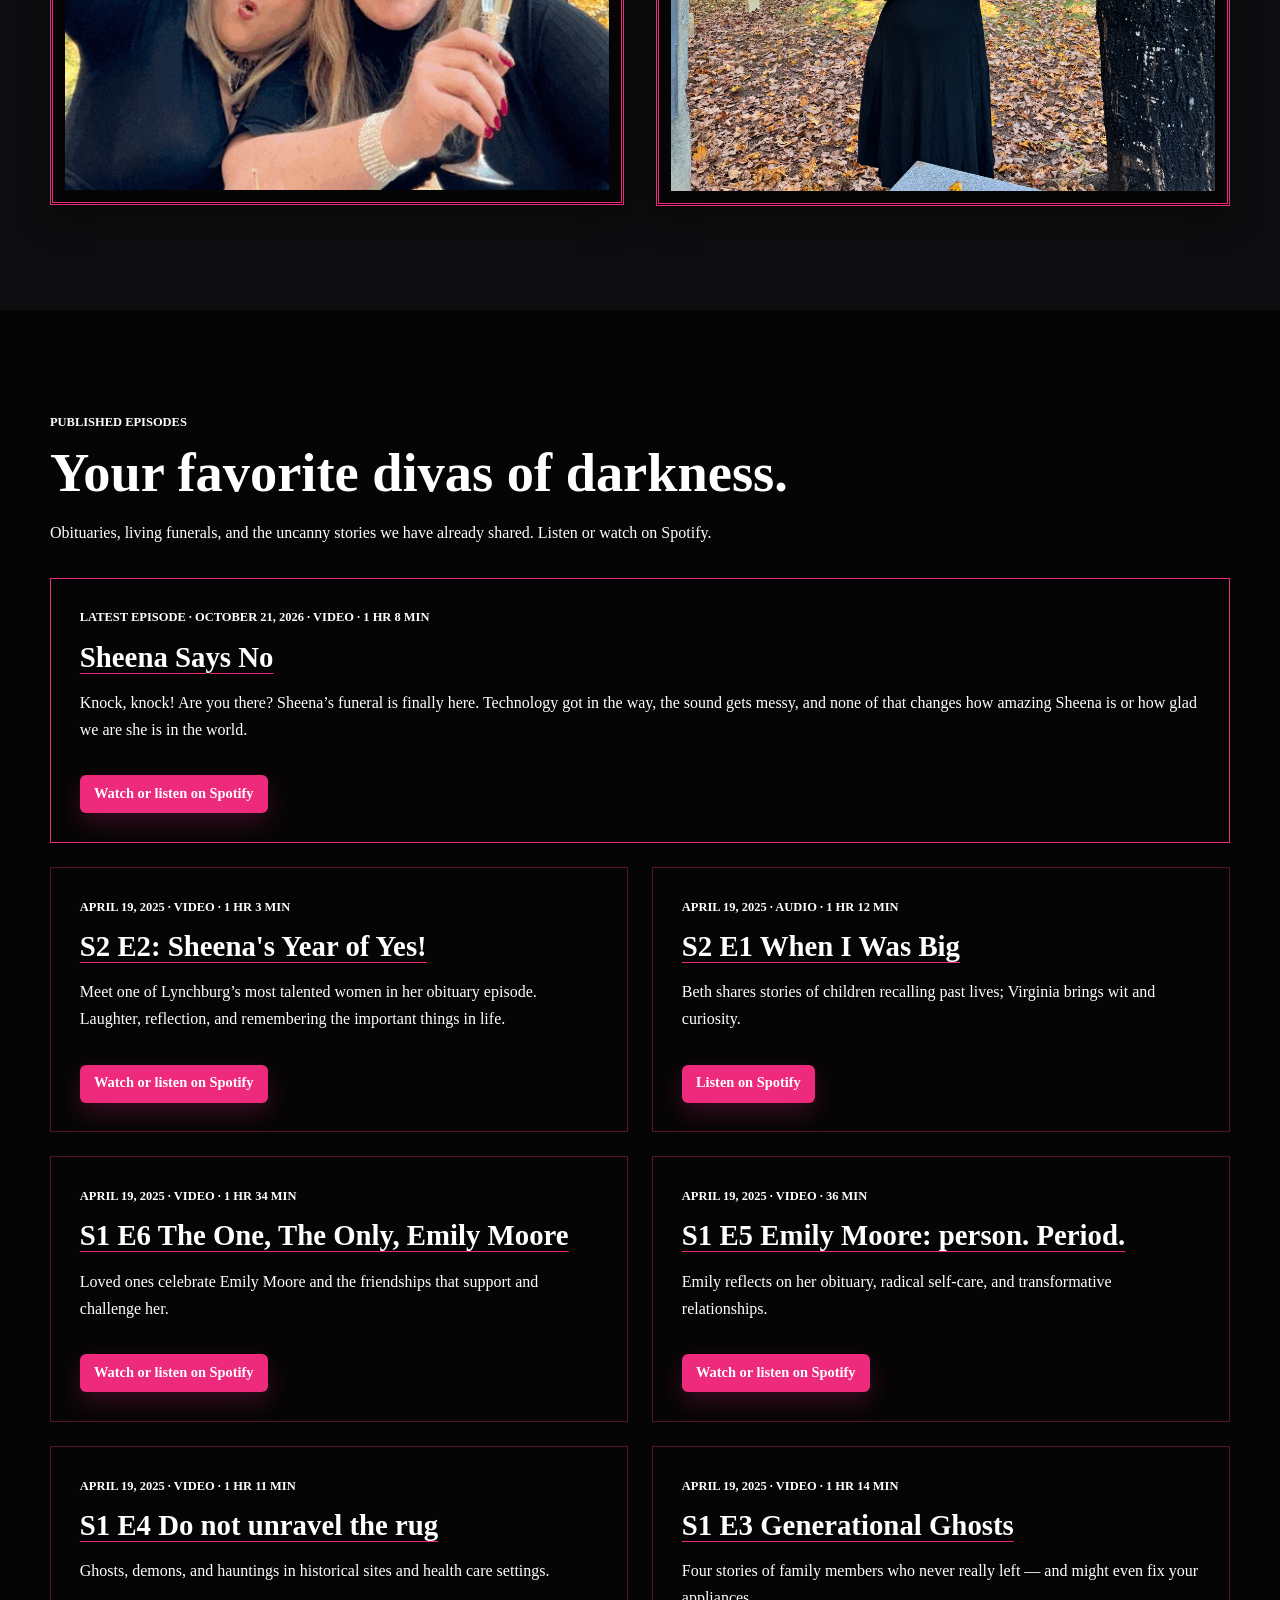
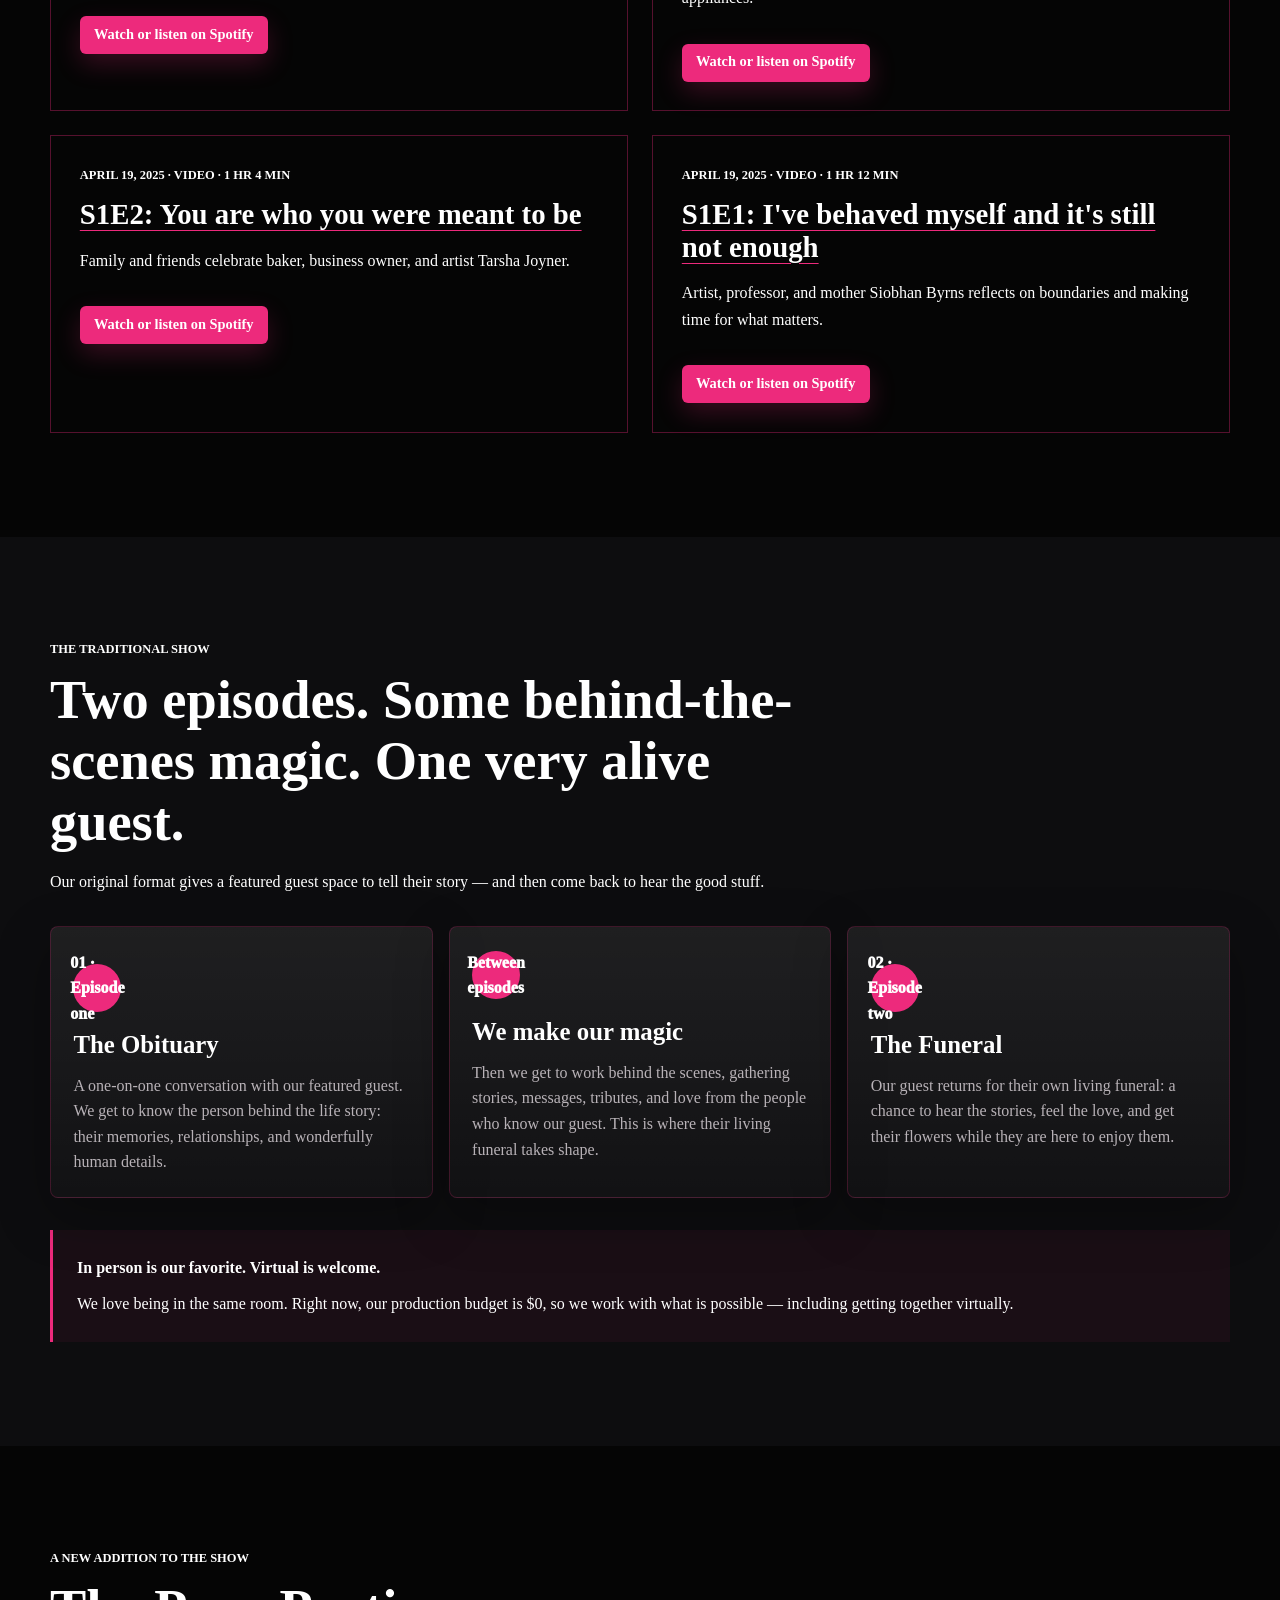
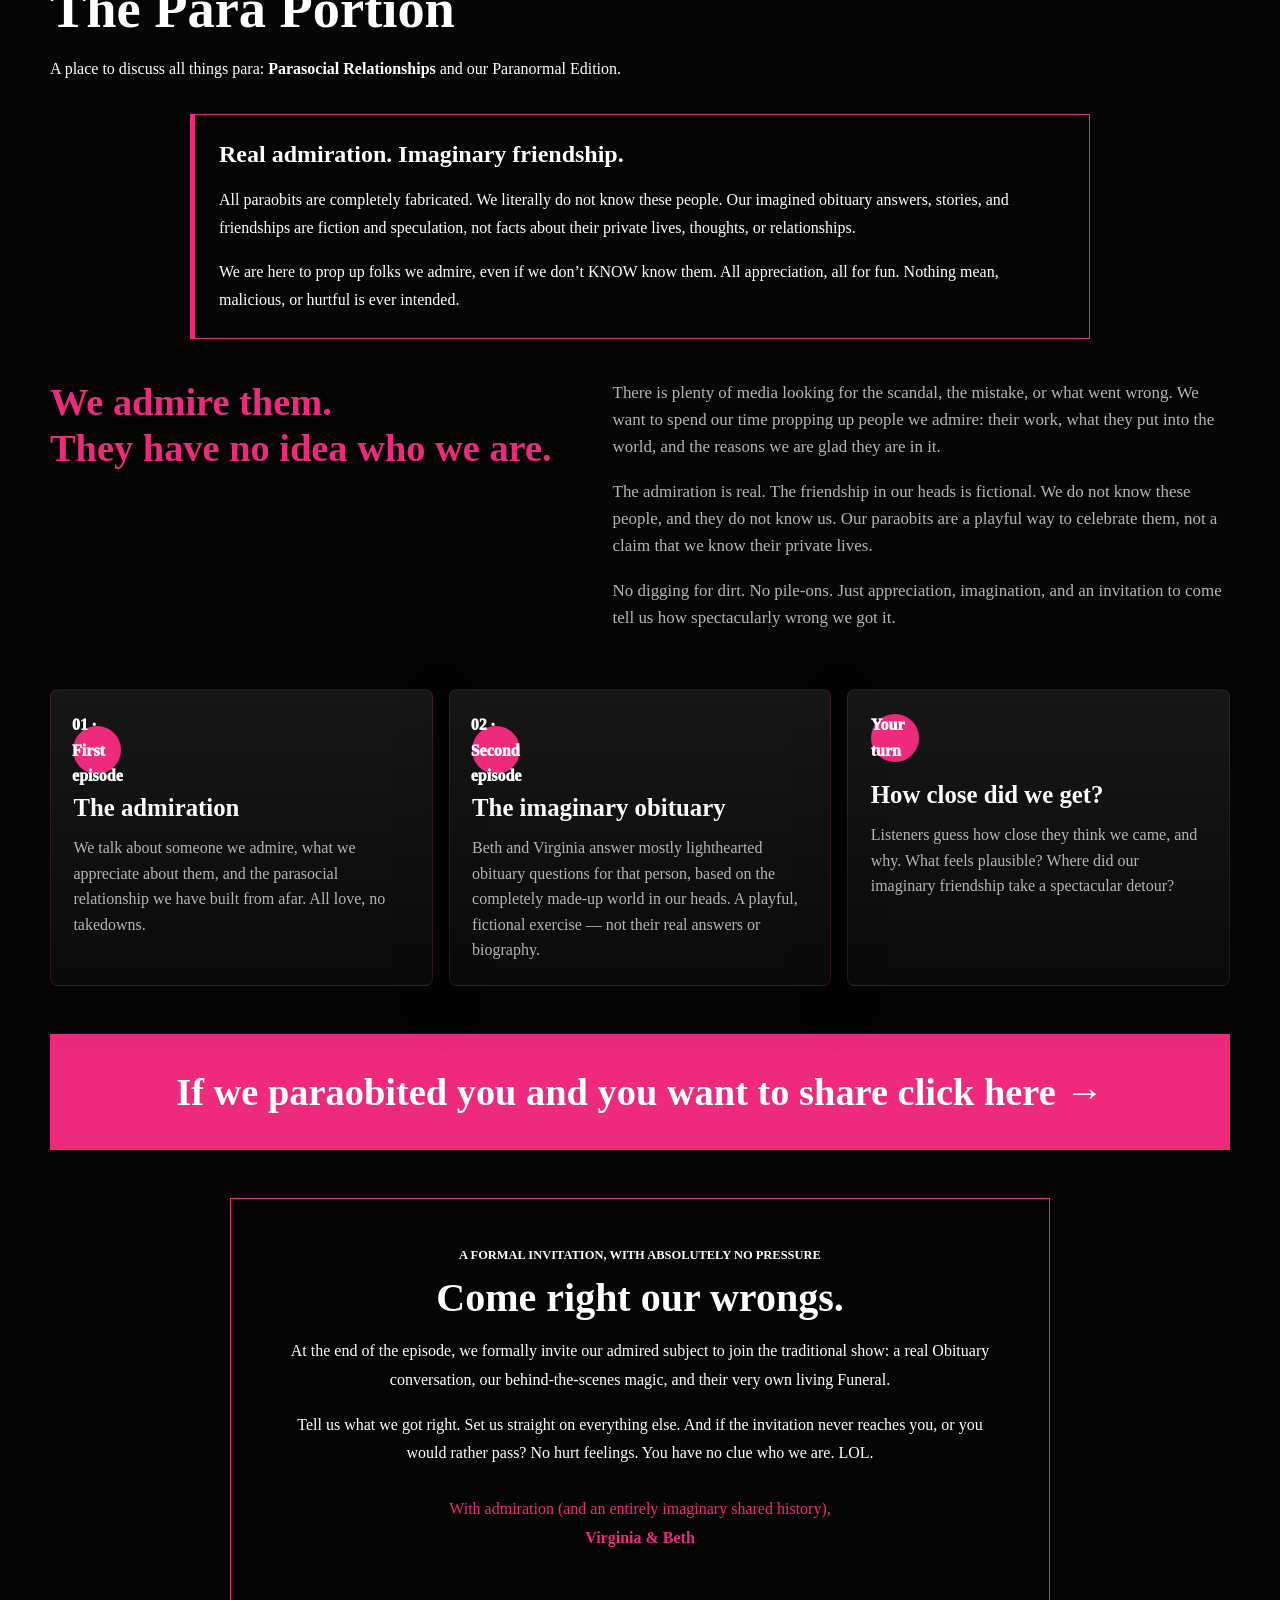
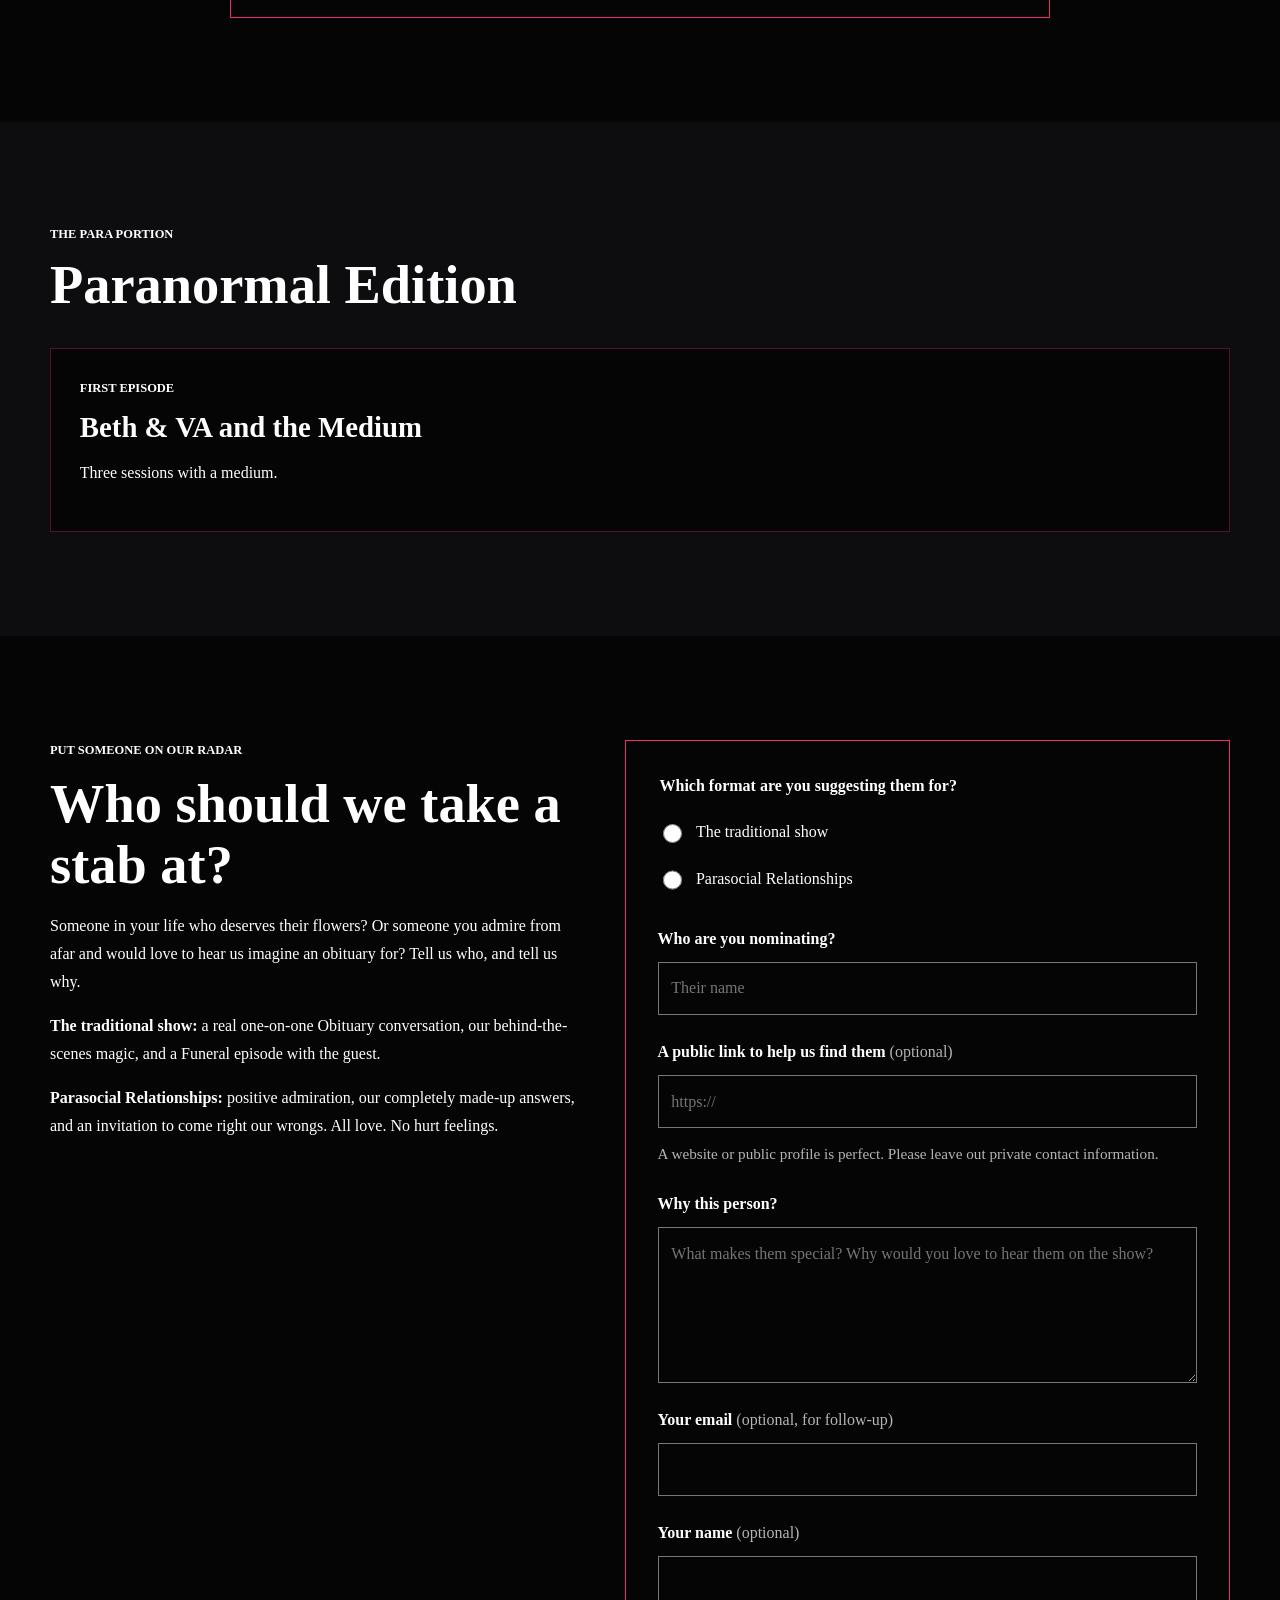
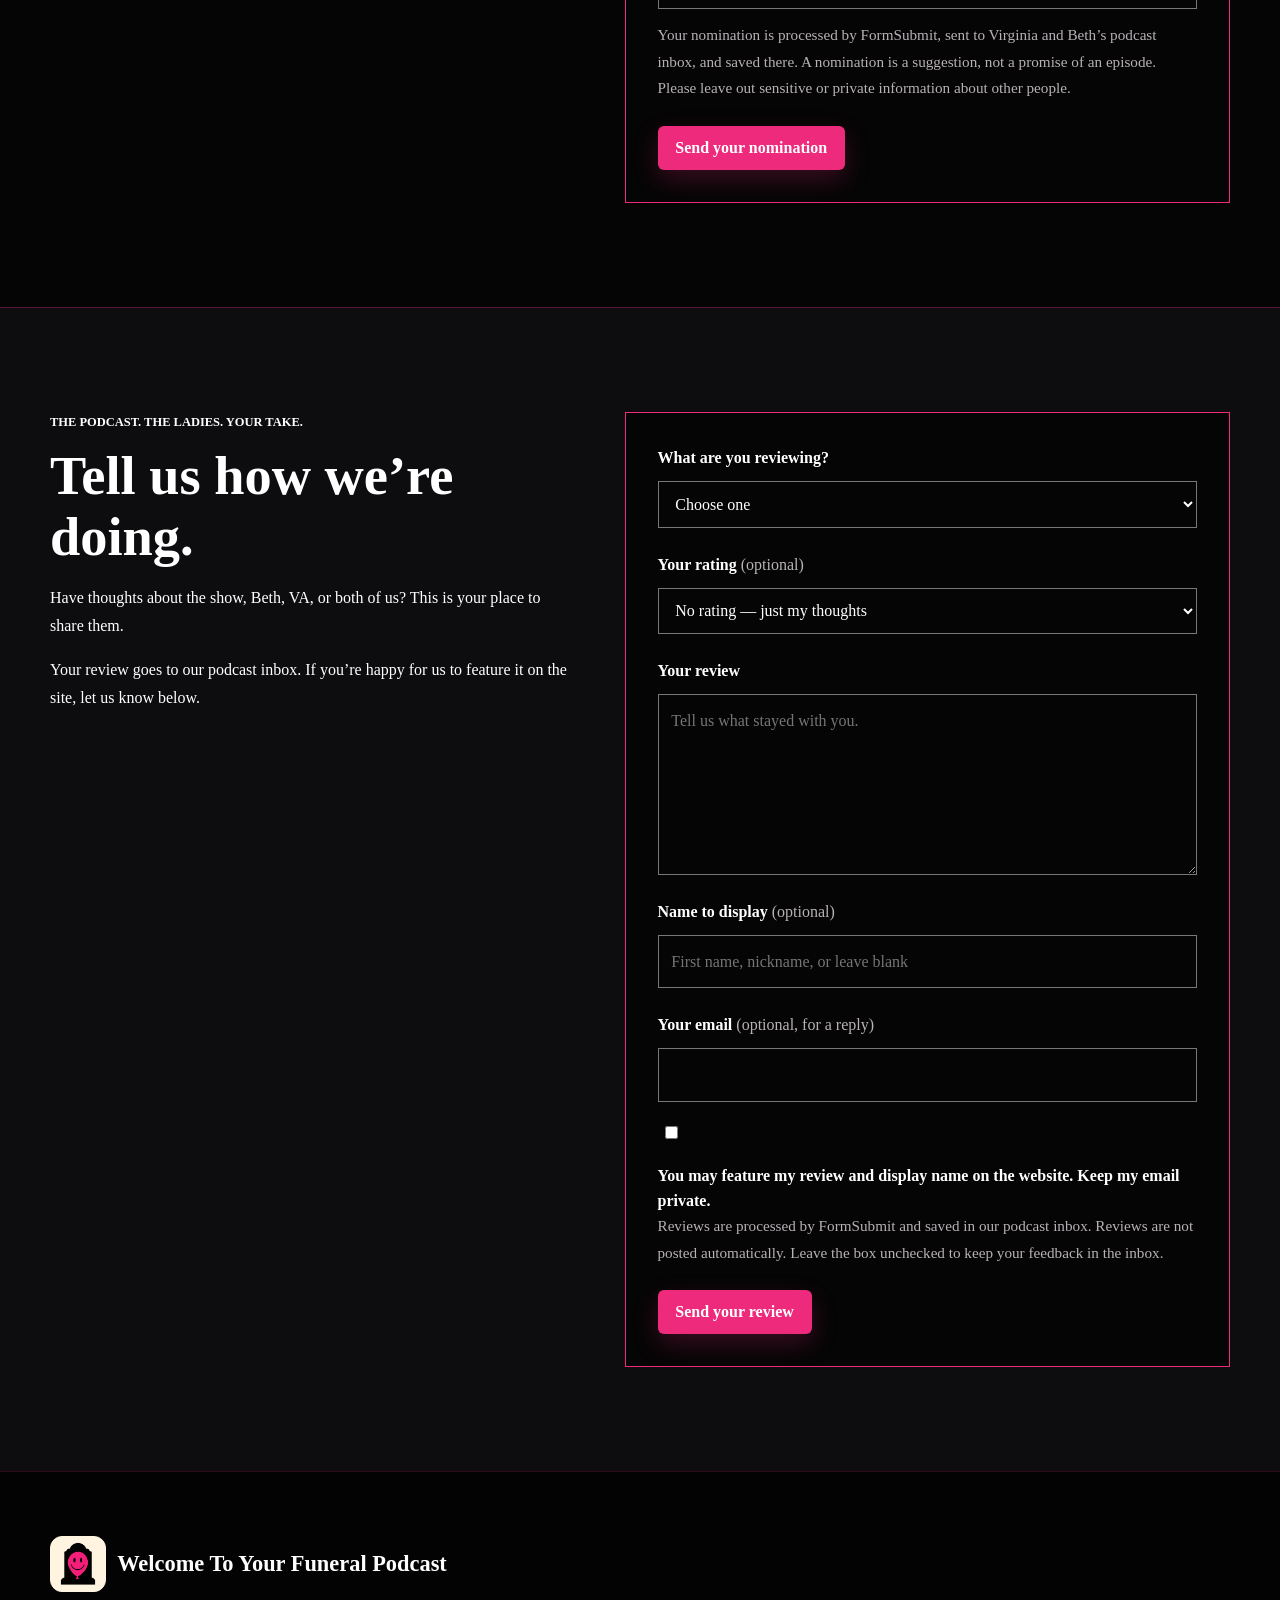
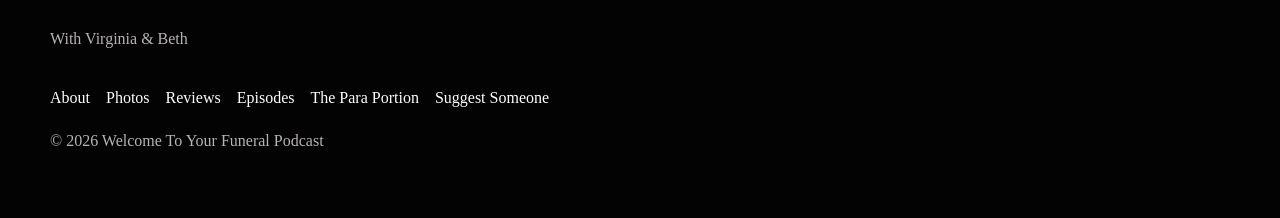
==== commit b9dd9506: "Keep the hosts KNOW know phrasing in paraobit disclaimer" ====
--- a/index.html
+++ b/index.html
@@ -117,7 +117,7 @@
             <h2 id="para-title">The Para Portion</h2>
             <p>A place to discuss all things para: <strong>Parasocial Relationships</strong> and our <a href="#paranormal">Paranormal Edition</a>.</p>
           </div>
-          <aside class="para-disclaimer" aria-label="Paraobit disclaimer"><h3>Real admiration. Imaginary friendship.</h3><p>All paraobits are completely fabricated. We literally do not know these people. Our imagined obituary answers, stories, and friendships are fiction and speculation, not facts about their private lives, thoughts, or relationships.</p><p>We are here to prop up folks we admire. All appreciation, all for fun. Nothing mean, malicious, or hurtful is ever intended.</p></aside>
+          <aside class="para-disclaimer" aria-label="Paraobit disclaimer"><h3>Real admiration. Imaginary friendship.</h3><p>All paraobits are completely fabricated. We literally do not know these people. Our imagined obituary answers, stories, and friendships are fiction and speculation, not facts about their private lives, thoughts, or relationships.</p><p>We are here to prop up folks we admire, even if we don’t KNOW know them. All appreciation, all for fun. Nothing mean, malicious, or hurtful is ever intended.</p></aside>
           <div class="para-intro">
             <p class="para-deck">We admire them.<br>They have no idea who we are.</p>
             <div class="prose"><p>There is plenty of media looking for the scandal, the mistake, or what went wrong. We want to spend our time propping up people we admire: their work, what they put into the world, and the reasons we are glad they are in it.</p><p>The admiration is real. The friendship in our heads is fictional. We do not know these people, and they do not know us. Our paraobits are a playful way to celebrate them, not a claim that we know their private lives.</p><p>No digging for dirt. No pile-ons. Just appreciation, imagination, and an invitation to come tell us how spectacularly wrong we got it.</p></div>
